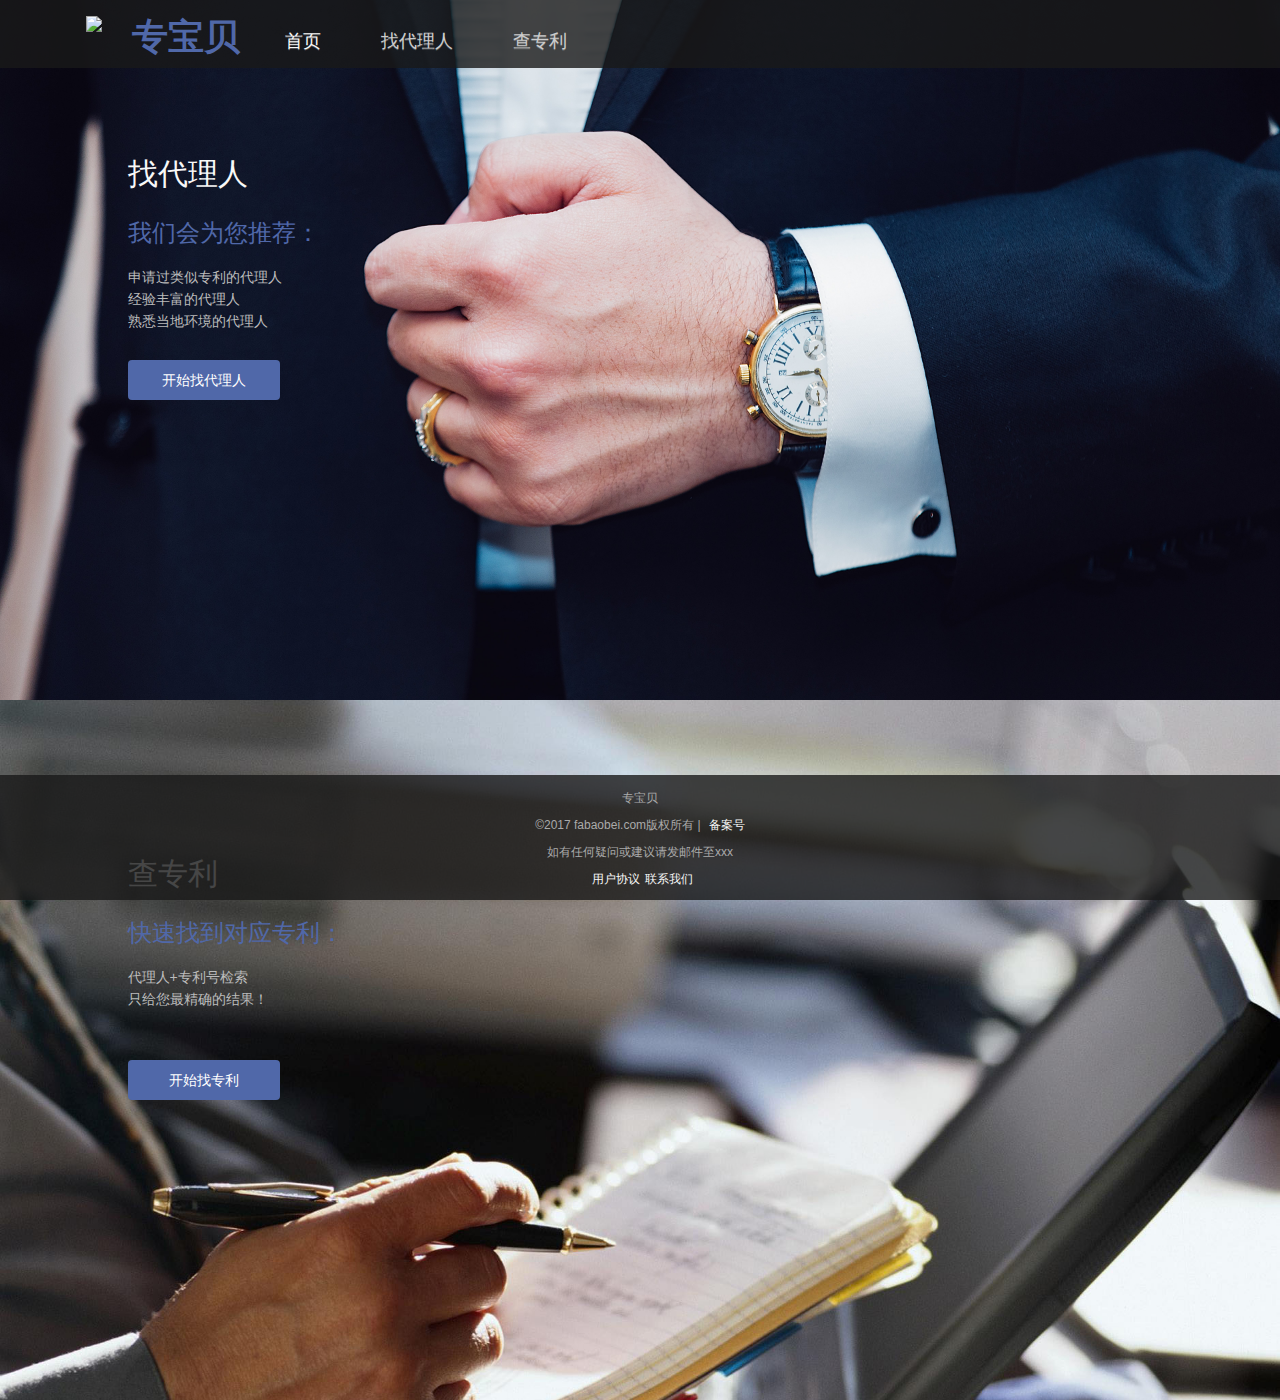
==== zl/index.html @ 3106f04b "update" ====
<!DOCTYPE html>
<!-- saved from url=(0044)http://www.falvgu.com/public/html/index.html -->
<html lang="en"><head><meta http-equiv="Content-Type" content="text/html; charset=UTF-8">
	
	<meta name="renderer" content="webkit">
	<meta http-equiv="X-UA-Compatible" content="IE=edge">
  <meta name="viewport" content="width=device-width, initial-scale=1">
	<meta name="viewport" content="width=device-width, initial-scale=1, maximum-scale=1, user-scalable=no">


	<!-- Bootstrap -->
	<link rel="stylesheet" href="./source/css/style.css">
	<link rel="stylesheet" href="./source/css/bootstrap.css">
	<link rel="stylesheet" href="./source/css/bootstrap-theme.css">

	<script async="" src="./source/js/analytics.js">
	</script><script src="./source/js/jquery-3.0.0.js"></script>
	<script src="./source/js/jquery-migrate-3.0.0.js"></script>
	<script src="./source/js/bootstrap3.3.7.min.js"></script>
  <link rel="icon" href="./source/fabaobei_favicon.ico" mce_href="./source/fabaobei_favicon.ico" type="image/x-icon">
  <link rel="shortcut icon" href="./source/fabaobei_favicon.ico" mce_href="./source/fabaobei_favicon.ico" type="image/x-icon">
	<title>专宝贝</title>
	<style type="text/css">

	.carousel .item img {
	  top: 0;
	  left: 0;
	  min-width: 100%;
	}

	.item {
		position: relative;
  	overflow: hidden;
	}
	</style>
	<!-- Google Analytics -->
        <script>
            (function(i,s,o,g,r,a,m){i['GoogleAnalyticsObject']=r;i[r]=i[r]||function(){
            (i[r].q=i[r].q||[]).push(arguments)},i[r].l=1*new Date();a=s.createElement(o),
            m=s.getElementsByTagName(o)[0];a.async=1;a.src=g;m.parentNode.insertBefore(a,m)
            })(window,document,'script','./source/js/analytics.js','ga');

            ga('create', 'UA-76141288-2', 'auto');
            ga('send', 'pageview');
        </script>
        <!-- End Google Analytics -->
</head>
<body>
	<div class="g-index navbar-wrapper g-head">
      <div class="container">
				<nav class="navbar">
            <div class="navbar-header">
							<button type="button" class="navbar-toggle collapsed" data-toggle="collapse" data-target="#navbar-collapse" aria-expanded="false">
        				<span class="sr-only">Toggle navigation</span>
        				<span class="icon-bar"></span>
        				<span class="icon-bar"></span>
        				<span class="icon-bar"></span>
      				</button>
              <a class="navbar-brand" href="./index.html"><img src="./source/images/index/logo2.png"></a>
            </div>
            <div class="navbar-collapse collapse" id="navbar-collapse">
							<div span class="navbar-tit"><span>专宝贝</span></div>
              <ul class="nav navbar-nav u-nav">
								<li class="active"><a href="./index.html">首页</a></li>
                <li><a href="./lawyer.html">找代理人</a></li>
                <li><a href="./describe.html">查专利</a></li>
              </ul>
            </div>
      </nav></div>
		
  </div>
	<div class="container" id="bg1">
			<div class="container m-content">
					<div class="row">
						<div class="col-md-4 col-sm-5 col-md-offset-1 col-sm-offset-1 col-xs-10 col-xs-offset-1 m-lookfor" style="margin-bottom: 50px">
							<h2 class="hidden-xs">找代理人</h2>
							<div class="u-lookfor-text">
								<h3>我们会为您推荐：</h3>
								<p>申请过类似专利的代理人</p>
								<p>经验丰富的代理人</p>
								<p>熟悉当地环境的代理人</p>
							</div>
							<div class="u-lookfor-btn">
								<a href="./lawyer.html">开始找代理人</a>
							</div>
						</div>
					</div>
				</div>
	</div>
	<div class="container" id="bg2">
			<div class="container m-content">
					<div class="row">
							<div class="col-md-4 col-sm-5 col-md-offset-1 col-sm-offset-1 col-xs-10 col-xs-offset-1 m-lookfor" style="margin-bottom: 50px">
									<h2 class="hidden-xs">查专利</h2>
									<div class="u-lookfor-text">
										<h3>快速找到对应专利：</h3>
										<p>代理人+专利号检索</p>
										<p>只给您最精确的结果！</p>
									</div>
									<div class="u-lookfor-btn">
										<a href="./describe.html">开始找专利</a>
									</div>
								</div>
					</div>
				</div>
	</div>

</div>

	<div class="g-body container m-content" style="display:none;">
		<div class="row">
			<div class="col-md-4 col-sm-5 col-md-offset-2 col-sm-offset-1 col-xs-10 col-xs-offset-1 m-lookfor">
				<h2 class="hidden-xs"><span class="icon-index2"></span>找代理人</h2>
				<div class="u-lookfor-text">
					<h3>我们会为您推荐：</h3>
					<p>申请过类似专利的代理人</p>
					<p>经验丰富的代理人</p>
					<p>熟悉当地环境的代理人</p>
				</div>
				<div class="u-lookfor-btn">
					<a href="./lawyer.html">开始找代理人</a>
				</div>
			</div>

			<div class="col-md-4 col-sm-5 col-md-offset-1 col-sm-offset-1 col-xs-10 col-xs-offset-1 m-lookfor">
				<h2 class="hidden-xs"><span class="icon-index1"></span>查专利</h2>
				<div class="u-lookfor-text">
					<h3>快速找到对应专利：</h3>
					<p>代理人+专利号检索</p>
					<p>只给您最精确的结果！</p>
				</div>
				<div class="u-lookfor-btn">
					<a href="./describe.html">开始找专利</a>
				</div>
			</div>
		</div>
	</div>

<div class="g-index container-fluid g-foot">
	<div class="footer g-wrap">
		<p>专宝贝</p>
		<p>©2017 fabaobei.com版权所有  |  <a href="">备案号</a></p>
		<p>如有任何疑问或建议请发邮件至xxx</p><p><a href="#@" target="_blank">用户协议</a><a href="#@" target="_blank">联系我们</a></p>
	</div>
</div>

</body></html>
---- zl/source/css/style.css ----
html, body, div, span, applet, object, iframe, h1, h2, h3, h4, h5, h6, p, blockquote, pre, a, abbr, acronym, address, big, cite, code, del, dfn, em, img, ins, kbd, q, s, samp, small, strike, strong, sub, sup, tt, var, b, u, i, center, dl, dt, dd, ol, ul, li, fieldset, form, label, legend, table, caption, tbody, tfoot, thead, tr, th, td, article, aside, canvas, details, embed, figure, figcaption, footer, header, hgroup, menu, nav, output, ruby, section, summary, time, mark, audio, video {
  margin: 0;
  padding: 0;
  border: 0;
  font: inherit;
  font-size: 100%;
  vertical-align: baseline; }

html {
  line-height: 1; }

ol, ul {
  list-style: none; }

table {
  border-collapse: collapse;
  border-spacing: 0; }

caption, th, td {
  text-align: left;
  font-weight: normal;
  vertical-align: middle; }

q, blockquote {
  quotes: none; }

q:before, q:after, blockquote:before, blockquote:after {
  content: "";
  content: none; }

a img {
  border: none; }

article, aside, details, figcaption, figure, footer, header, hgroup, main, menu, nav, section, summary {
  display: block; }

.f-p0 {
  padding: 0px !important; }

.f-pl0 {
  padding-left: 0px !important; }

.f-pr0 {
  padding-right: 0px !important; }

.f-pt0 {
  padding-top: 0px !important; }

.f-pb0 {
  padding-bottom: 0px !important; }

.f-m0 {
  margin: 0px !important; }

.f-ml0 {
  margin-left: 0px !important; }

.f-mr0 {
  margin-right: 0px !important; }

.f-mt0 {
  margin-top: 0px !important; }

.f-mb0 {
  margin-bottom: 0px !important; }

.f-p5 {
  padding: 5px !important; }

.f-pl5 {
  padding-left: 5px !important; }

.f-pr5 {
  padding-right: 5px !important; }

.f-pt5 {
  padding-top: 5px !important; }

.f-pb5 {
  padding-bottom: 5px !important; }

.f-m5 {
  margin: 5px !important; }

.f-ml5 {
  margin-left: 5px !important; }

.f-mr5 {
  margin-right: 5px !important; }

.f-mt5 {
  margin-top: 5px !important; }

.f-mb5 {
  margin-bottom: 5px !important; }

.f-p10 {
  padding: 10px !important; }

.f-pl10 {
  padding-left: 10px !important; }

.f-pr10 {
  padding-right: 10px !important; }

.f-pt10 {
  padding-top: 10px !important; }

.f-pb10 {
  padding-bottom: 10px !important; }

.f-m10 {
  margin: 10px !important; }

.f-ml10 {
  margin-left: 10px !important; }

.f-mr10 {
  margin-right: 10px !important; }

.f-mt10 {
  margin-top: 10px !important; }

.f-mb10 {
  margin-bottom: 10px !important; }

.f-p15 {
  padding: 15px !important; }

.f-pl15 {
  padding-left: 15px !important; }

.f-pr15 {
  padding-right: 15px !important; }

.f-pt15 {
  padding-top: 15px !important; }

.f-pb15 {
  padding-bottom: 15px !important; }

.f-m15 {
  margin: 15px !important; }

.f-ml15 {
  margin-left: 15px !important; }

.f-mr15 {
  margin-right: 15px !important; }

.f-mt15 {
  margin-top: 15px !important; }

.f-mb15 {
  margin-bottom: 15px !important; }

.f-p20 {
  padding: 20px !important; }

.f-pl20 {
  padding-left: 20px !important; }

.f-pr20 {
  padding-right: 20px !important; }

.f-pt20 {
  padding-top: 20px !important; }

.f-pb20 {
  padding-bottom: 20px !important; }

.f-m20 {
  margin: 20px !important; }

.f-ml20 {
  margin-left: 20px !important; }

.f-mr20 {
  margin-right: 20px !important; }

.f-mt20 {
  margin-top: 20px !important; }

.f-mb20 {
  margin-bottom: 20px !important; }

.f-p25 {
  padding: 25px !important; }

.f-pl25 {
  padding-left: 25px !important; }

.f-pr25 {
  padding-right: 25px !important; }

.f-pt25 {
  padding-top: 25px !important; }

.f-pb25 {
  padding-bottom: 25px !important; }

.f-m25 {
  margin: 25px !important; }

.f-ml25 {
  margin-left: 25px !important; }

.f-mr25 {
  margin-right: 25px !important; }

.f-mt25 {
  margin-top: 25px !important; }

.f-mb25 {
  margin-bottom: 25px !important; }

.f-p30 {
  padding: 30px !important; }

.f-pl30 {
  padding-left: 30px !important; }

.f-pr30 {
  padding-right: 30px !important; }

.f-pt30 {
  padding-top: 30px !important; }

.f-pb30 {
  padding-bottom: 30px !important; }

.f-m30 {
  margin: 30px !important; }

.f-ml30 {
  margin-left: 30px !important; }

.f-mr30 {
  margin-right: 30px !important; }

.f-mt30 {
  margin-top: 30px !important; }

.f-mb30 {
  margin-bottom: 30px !important; }

.f-p35 {
  padding: 35px !important; }

.f-pl35 {
  padding-left: 35px !important; }

.f-pr35 {
  padding-right: 35px !important; }

.f-pt35 {
  padding-top: 35px !important; }

.f-pb35 {
  padding-bottom: 35px !important; }

.f-m35 {
  margin: 35px !important; }

.f-ml35 {
  margin-left: 35px !important; }

.f-mr35 {
  margin-right: 35px !important; }

.f-mt35 {
  margin-top: 35px !important; }

.f-mb35 {
  margin-bottom: 35px !important; }

.f-p40 {
  padding: 40px !important; }

.f-pl40 {
  padding-left: 40px !important; }

.f-pr40 {
  padding-right: 40px !important; }

.f-pt40 {
  padding-top: 40px !important; }

.f-pb40 {
  padding-bottom: 40px !important; }

.f-m40 {
  margin: 40px !important; }

.f-ml40 {
  margin-left: 40px !important; }

.f-mr40 {
  margin-right: 40px !important; }

.f-mt40 {
  margin-top: 40px !important; }

.f-mb40 {
  margin-bottom: 40px !important; }

.f-p45 {
  padding: 45px !important; }

.f-pl45 {
  padding-left: 45px !important; }

.f-pr45 {
  padding-right: 45px !important; }

.f-pt45 {
  padding-top: 45px !important; }

.f-pb45 {
  padding-bottom: 45px !important; }

.f-m45 {
  margin: 45px !important; }

.f-ml45 {
  margin-left: 45px !important; }

.f-mr45 {
  margin-right: 45px !important; }

.f-mt45 {
  margin-top: 45px !important; }

.f-mb45 {
  margin-bottom: 45px !important; }

.f-p50 {
  padding: 50px !important; }

.f-pl50 {
  padding-left: 50px !important; }

.f-pr50 {
  padding-right: 50px !important; }

.f-pt50 {
  padding-top: 50px !important; }

.f-pb50 {
  padding-bottom: 50px !important; }

.f-m50 {
  margin: 50px !important; }

.f-ml50 {
  margin-left: 50px !important; }

.f-mr50 {
  margin-right: 50px !important; }

.f-mt50 {
  margin-top: 50px !important; }

.f-mb50 {
  margin-bottom: 50px !important; }

.f-p130 {
  padding: 130px !important; }

.f-pl130 {
  padding-left: 130px !important; }

.f-pr130 {
  padding-right: 130px !important; }

.f-pt130 {
  padding-top: 130px !important; }

.f-pb130 {
  padding-bottom: 130px !important; }

.f-m130 {
  margin: 130px !important; }

.f-ml130 {
  margin-left: 130px !important; }

.f-mr130 {
  margin-right: 130px !important; }

.f-mt130 {
  margin-top: 130px !important; }

.f-mb130 {
  margin-bottom: 130px !important; }

.g-head {
  color: #ccc;
  background: #0f325b; }
  .g-head .u-logo {
    height: 66px;
    padding-top: 16px; }
  .g-head .u-nav li {
    float: left;
    height: 66px;
    line-height: 66px;
    padding: 15px; }
    .g-head .u-nav li a {
      font-size: 18px;
      color: #ccc;
      padding-bottom: 0px; }
      .g-head .u-nav li a:hover {
        color: #86a6df;
        background-color: transparent;
      }
    .g-head .u-nav li.active a {
      color: #f8f8f8;
       }
  .g-head .u-send {
    height: 66px;
    line-height: 66px;
    padding-right: 20px;
    font-size: 12px; }
    .g-head .u-send .c-green {
      color: #64cc8E; }
    .g-head .u-send .t-email {
      font-size: 14px; }
  .g-head .navbar-toggle .icon-bar {
    display: block;
    width: 22px;
    height: 2px;
    border-radius: 1px;
    background-color: #fff; }

.g-foot {
  z-index: 999;
  bottom: 0;
  position: fixed;
  width: 100%;
  padding-top: 15px;
  font-size: 12px;
  color: #aaa;
  text-align: center; }
  .g-foot p {
    margin-bottom: 10px; }
  .g-foot .u-statement {
    text-align: right;
    line-height: 22px; }
  .g-foot a {
    margin-left: 5px;
    font-size: 12px;
    color: #f8f8f8; }
    .g-foot a:hover {
      color: #86a6df; }

.g-return {
  display: none;
  padding: 8px 0;
  background: #f2f2f2; }
  .g-return a {
    margin-left: 15px;
    width: 124px;
    height: 34px;
    line-height: 34px;
    display: inline-block;
    color: #fff;
    text-align: center;
    border-color: #51c680;
    border-radius: 4px;
    background-color: #64cc8E; }
    .g-return a:focus, .g-return a.focus {
      color: #fff;
      background-color: #3fbe72;
      border-color: #257244; }
    .g-return a:hover {
      color: #fff;
      background-color: #3fbe72;
      border-color: #36a462; }
    .g-return a:active, .g-return a.active, .open > .g-return a.dropdown-toggle {
      color: #fff;
      background-color: #3fbe72;
      border-color: #36a462; }
      .g-return a:active:hover, .g-return a:active:focus, .g-return a:active.focus, .g-return a.active:hover, .g-return a.active:focus, .g-return a.active.focus, .open > .g-return a.dropdown-toggle:hover, .open > .g-return a.dropdown-toggle:focus, .open > .g-return a.dropdown-toggle.focus {
        color: #fff;
        background-color: #36a462;
        border-color: #257244; }
    .g-return a:active, .g-return a.active, .open > .g-return a.dropdown-toggle {
      background-image: none; }
    .g-return a.disabled:hover, .g-return a.disabled:focus, .g-return a.disabled.focus, .g-return a[disabled]:hover, .g-return a[disabled]:focus, .g-return a[disabled].focus, fieldset[disabled] .g-return a:hover, fieldset[disabled] .g-return a:focus, fieldset[disabled] .g-return a.focus {
      background-color: #64cc8E;
      border-color: #51c680; }
    .g-return a span {
      display: inline-block;
      width: 17px;
      height: 13px;
      margin-right: 8px;
      background: url("../images/icon-return.png") 0 0 no-repeat; }

* {
  box-sizing: border-box; }

*:before,
*:after {
  box-sizing: border-box; }

html {
  -webkit-tap-highlight-color: transparent; }

body {
  font-family: "Hiragino Sans GB", "Microsoft Yahei", SimSun, Arial, "Helvetica Neue", Helvetica;
  color: #333333;
  line-height: 1;
  background-color: #fff; }

input,
button,
select,
textarea {
  font-family: inherit;
  font-size: inherit;
  line-height: inherit; }

input:focus,
button:focus,
select:focus,
textarea:focus {
  outline: none; }

a {
  color: #333333;
  text-decoration: none; }
  a:hover, a:focus {
    color: #0d0d0d;
    text-decoration: none; }
  a:focus {
    outline: none; }

figure {
  margin: 0; }

img {
  vertical-align: middle; }

[role="button"] {
  cursor: pointer; }

.g-head,
.g-body,
.g-foot {
  background-color: #444; }

.g-body {
  min-height: 590px;
  background-color: #fff; }

.g-wrap,
.g-wrap-full {
  margin-left: auto;
  margin-right: auto;
  *zoom: 1; }
  .g-wrap:before, .g-wrap:after,
  .g-wrap-full:before,
  .g-wrap-full:after {
    content: " ";
    display: table; }
  .g-wrap:after,
  .g-wrap-full:after {
    clear: both; }

.g-wrap-full {
  width: 100%; }

.g-layout-left,
.g-layout-right,
.g-layout-three {
  *zoom: 1; }
  .g-layout-left:before, .g-layout-left:after,
  .g-layout-right:before,
  .g-layout-right:after,
  .g-layout-three:before,
  .g-layout-three:after {
    content: " ";
    display: table; }
  .g-layout-left:after,
  .g-layout-right:after,
  .g-layout-three:after {
    clear: both; }

.g-layout-left .g-side {
  position: relative;
  float: left;
  width: 240px;
  margin-right: -240px; }
.g-layout-left .g-main {
  float: right;
  width: 100%; }
  .g-layout-left .g-main .g-mainc {
    margin-left: 270px; }

.g-layout-right .g-main {
  float: left;
  width: 100%; }
  .g-layout-right .g-main .g-mainc {
    margin-right: 270px; }
.g-layout-right .g-side {
  position: relative;
  float: right;
  width: 240px;
  margin-left: -240px; }

.g-layout-three .g-side-left,
.g-layout-three .g-side-right {
  position: relative; }
.g-layout-three .g-side-left {
  float: left;
  width: 240px;
  margin-right: -240px; }
.g-layout-three .g-main {
  float: left;
  width: 100%; }
  .g-layout-three .g-main .g-mainc {
    margin-left: 270px;
    margin-right: 270px; }
.g-layout-three .g-side-right {
  float: right;
  width: 240px;
  margin-left: -240px; }

.g-layout-justfy .g-list {
  line-height: 0;
  text-align: justify;
  text-align-last: justify; }
  .g-layout-justfy .g-list:after {
    display: inline-block;
    overflow: hidden;
    width: 100%;
    height: 0;
    content: '';
    vertical-align: top; }
  .g-layout-justfy .g-list .g-item {
    display: inline-block;
    line-height: 1;
    text-align: center;
    text-align-last: center;
    vertical-align: top; }

.g-layout-vertical {
  display: table; }
  .g-layout-vertical .g-table-cell {
    display: table-cell;
    vertical-align: middle; }

@font-face {
  font-family: 'iconfont';
  src: url("../font/iconfont.eot");
  /* IE9*/
  src: url("../font/iconfont.eot?#iefix") format("embedded-opentype"), url("../font/iconfont.woff") format("woff"), url("../font/iconfont.ttf") format("truetype"), url("../font/iconfont.svg#iconfont") format("svg");
  /* iOS 4.1- */ }
.f-clear {
  *zoom: 1; }
  .f-clear:before, .f-clear:after {
    content: " ";
    display: table; }
  .f-clear:after {
    clear: both; }

.f-fl {
  float: left !important; }

.f-fr {
  float: right !important; }

.f-hide {
  display: none !important; }

.f-invisible {
  visibility: hidden !important; }

.f-ib {
  display: inline-block;
  *display: inline;
  *zoom: 1; }

.f-dn {
  display: none; }

.f-db, .show {
  display: block; }

.f-pf {
  position: fixed; }

.f-pr {
  position: relative; }

.f-oh {
  overflow: hidden; }

.f-oa {
  overflow: auto; }

.f-fwn {
  font-weight: normal; }

.f-fwb {
  font-weight: bold; }

.f-tal {
  text-align: left; }

.f-tac {
  text-align: center; }

.f-tar {
  text-align: right; }

.f-taj {
  text-align: justify;
  text-justify: inter-ideograph; }

.f-vam,
.f-vama * {
  vertical-align: middle; }

.f-wsn {
  word-wrap: normal;
  white-space: nowrap; }

.f-pre {
  overflow: hidden;
  text-align: left;
  white-space: pre-wrap;
  word-wrap: break-word;
  word-break: break-all; }

.f-wwb {
  white-space: normal;
  word-wrap: break-word;
  word-break: break-all; }

.f-lhn {
  line-height: normal; }

.f-toe {
  overflow: hidden;
  word-wrap: normal;
  white-space: nowrap;
  text-overflow: ellipsis; }

.f-csp {
  cursor: pointer; }

.f-csd {
  cursor: default; }

.f-csh {
  cursor: help; }

.f-csm {
  cursor: move; }

.f-usn {
  -webkit-user-select: none;
  -moz-user-select: none;
  -ms-user-select: none;
  -o-user-select: none;
  user-select: none; }

.btn-default {
  width: 100px;
  height: 28px;
  line-height: 28px;
  display: inline-block;
  color: #fff;
  text-align: center;
  border-color: #ccc;
  border-radius: 4px;
  background-color: #ccc; }
  .btn-default:focus, .btn-default.focus {
    color: #fff;
    background-color: #b3b3b3;
    border-color: #8c8c8c; }
  .btn-default:hover {
    color: #fff;
    background-color: #b3b3b3;
    border-color: #adadad; }
  .btn-default:active, .btn-default.active, .open > .btn-default.dropdown-toggle {
    color: #fff;
    background-color: #b3b3b3;
    border-color: #adadad; }
    .btn-default:active:hover, .btn-default:active:focus, .btn-default:active.focus, .btn-default.active:hover, .btn-default.active:focus, .btn-default.active.focus, .open > .btn-default.dropdown-toggle:hover, .open > .btn-default.dropdown-toggle:focus, .open > .btn-default.dropdown-toggle.focus {
      color: #fff;
      background-color: #a1a1a1;
      border-color: #8c8c8c; }
  .btn-default:active, .btn-default.active, .open > .btn-default.dropdown-toggle {
    background-image: none; }
  .btn-default.disabled:hover, .btn-default.disabled:focus, .btn-default.disabled.focus, .btn-default[disabled]:hover, .btn-default[disabled]:focus, .btn-default[disabled].focus, fieldset[disabled] .btn-default:hover, fieldset[disabled] .btn-default:focus, fieldset[disabled] .btn-default.focus {
    background-color: #ccc;
    border-color: #ccc; }

.btn-success {
  display: inline-block;
  color: #fff;
  text-align: center;
  border-color: #51c680;
  border-radius: 4px;
  background-color: #64cc8E; }
  .btn-success:focus, .btn-success.focus {
    color: #fff;
    background-color: #3fbe72;
    border-color: #257244; }
  .btn-success:hover {
    color: #fff;
    background-color: #3fbe72;
    border-color: #36a462; }
  .btn-success:active, .btn-success.active, .open > .btn-success.dropdown-toggle {
    color: #fff;
    background-color: #3fbe72;
    border-color: #36a462; }
    .btn-success:active:hover, .btn-success:active:focus, .btn-success:active.focus, .btn-success.active:hover, .btn-success.active:focus, .btn-success.active.focus, .open > .btn-success.dropdown-toggle:hover, .open > .btn-success.dropdown-toggle:focus, .open > .btn-success.dropdown-toggle.focus {
      color: #fff;
      background-color: #36a462;
      border-color: #257244; }
  .btn-success:active, .btn-success.active, .open > .btn-success.dropdown-toggle {
    background-image: none; }
  .btn-success.disabled:hover, .btn-success.disabled:focus, .btn-success.disabled.focus, .btn-success[disabled]:hover, .btn-success[disabled]:focus, .btn-success[disabled].focus, fieldset[disabled] .btn-success:hover, fieldset[disabled] .btn-success:focus, fieldset[disabled] .btn-success.focus {
    background-color: #64cc8E;
    border-color: #51c680; }

.font-height {
  color: #FF9900; }

.f-p0 {
  padding: 0px !important; }

.f-pl0 {
  padding-left: 0px !important; }

.f-pr0 {
  padding-right: 0px !important; }

.f-pt0 {
  padding-top: 0px !important; }

.f-pb0 {
  padding-bottom: 0px !important; }

.f-m0 {
  margin: 0px !important; }

.f-ml0 {
  margin-left: 0px !important; }

.f-mr0 {
  margin-right: 0px !important; }

.f-mt0 {
  margin-top: 0px !important; }

.f-mb0 {
  margin-bottom: 0px !important; }

.f-p5 {
  padding: 5px !important; }

.f-pl5 {
  padding-left: 5px !important; }

.f-pr5 {
  padding-right: 5px !important; }

.f-pt5 {
  padding-top: 5px !important; }

.f-pb5 {
  padding-bottom: 5px !important; }

.f-m5 {
  margin: 5px !important; }

.f-ml5 {
  margin-left: 5px !important; }

.f-mr5 {
  margin-right: 5px !important; }

.f-mt5 {
  margin-top: 5px !important; }

.f-mb5 {
  margin-bottom: 5px !important; }

.f-p10 {
  padding: 10px !important; }

.f-pl10 {
  padding-left: 10px !important; }

.f-pr10 {
  padding-right: 10px !important; }

.f-pt10 {
  padding-top: 10px !important; }

.f-pb10 {
  padding-bottom: 10px !important; }

.f-m10 {
  margin: 10px !important; }

.f-ml10 {
  margin-left: 10px !important; }

.f-mr10 {
  margin-right: 10px !important; }

.f-mt10 {
  margin-top: 10px !important; }

.f-mb10 {
  margin-bottom: 10px !important; }

.f-p15 {
  padding: 15px !important; }

.f-pl15 {
  padding-left: 15px !important; }

.f-pr15 {
  padding-right: 15px !important; }

.f-pt15 {
  padding-top: 15px !important; }

.f-pb15 {
  padding-bottom: 15px !important; }

.f-m15 {
  margin: 15px !important; }

.f-ml15 {
  margin-left: 15px !important; }

.f-mr15 {
  margin-right: 15px !important; }

.f-mt15 {
  margin-top: 15px !important; }

.f-mb15 {
  margin-bottom: 15px !important; }

.f-p20 {
  padding: 20px !important; }

.f-pl20 {
  padding-left: 20px !important; }

.f-pr20 {
  padding-right: 20px !important; }

.f-pt20 {
  padding-top: 20px !important; }

.f-pb20 {
  padding-bottom: 20px !important; }

.f-m20 {
  margin: 20px !important; }

.f-ml20 {
  margin-left: 20px !important; }

.f-mr20 {
  margin-right: 20px !important; }

.f-mt20 {
  margin-top: 20px !important; }

.f-mb20 {
  margin-bottom: 20px !important; }

.f-p25 {
  padding: 25px !important; }

.f-pl25 {
  padding-left: 25px !important; }

.f-pr25 {
  padding-right: 25px !important; }

.f-pt25 {
  padding-top: 25px !important; }

.f-pb25 {
  padding-bottom: 25px !important; }

.f-m25 {
  margin: 25px !important; }

.f-ml25 {
  margin-left: 25px !important; }

.f-mr25 {
  margin-right: 25px !important; }

.f-mt25 {
  margin-top: 25px !important; }

.f-mb25 {
  margin-bottom: 25px !important; }

.f-p30 {
  padding: 30px !important; }

.f-pl30 {
  padding-left: 30px !important; }

.f-pr30 {
  padding-right: 30px !important; }

.f-pt30 {
  padding-top: 30px !important; }

.f-pb30 {
  padding-bottom: 30px !important; }

.f-m30 {
  margin: 30px !important; }

.f-ml30 {
  margin-left: 30px !important; }

.f-mr30 {
  margin-right: 30px !important; }

.f-mt30 {
  margin-top: 30px !important; }

.f-mb30 {
  margin-bottom: 30px !important; }

.f-p35 {
  padding: 35px !important; }

.f-pl35 {
  padding-left: 35px !important; }

.f-pr35 {
  padding-right: 35px !important; }

.f-pt35 {
  padding-top: 35px !important; }

.f-pb35 {
  padding-bottom: 35px !important; }

.f-m35 {
  margin: 35px !important; }

.f-ml35 {
  margin-left: 35px !important; }

.f-mr35 {
  margin-right: 35px !important; }

.f-mt35 {
  margin-top: 35px !important; }

.f-mb35 {
  margin-bottom: 35px !important; }

.f-p40 {
  padding: 40px !important; }

.f-pl40 {
  padding-left: 40px !important; }

.f-pr40 {
  padding-right: 40px !important; }

.f-pt40 {
  padding-top: 40px !important; }

.f-pb40 {
  padding-bottom: 40px !important; }

.f-m40 {
  margin: 40px !important; }

.f-ml40 {
  margin-left: 40px !important; }

.f-mr40 {
  margin-right: 40px !important; }

.f-mt40 {
  margin-top: 40px !important; }

.f-mb40 {
  margin-bottom: 40px !important; }

.f-p45 {
  padding: 45px !important; }

.f-pl45 {
  padding-left: 45px !important; }

.f-pr45 {
  padding-right: 45px !important; }

.f-pt45 {
  padding-top: 45px !important; }

.f-pb45 {
  padding-bottom: 45px !important; }

.f-m45 {
  margin: 45px !important; }

.f-ml45 {
  margin-left: 45px !important; }

.f-mr45 {
  margin-right: 45px !important; }

.f-mt45 {
  margin-top: 45px !important; }

.f-mb45 {
  margin-bottom: 45px !important; }

.f-p50 {
  padding: 50px !important; }

.f-pl50 {
  padding-left: 50px !important; }

.f-pr50 {
  padding-right: 50px !important; }

.f-pt50 {
  padding-top: 50px !important; }

.f-pb50 {
  padding-bottom: 50px !important; }

.f-m50 {
  margin: 50px !important; }

.f-ml50 {
  margin-left: 50px !important; }

.f-mr50 {
  margin-right: 50px !important; }

.f-mt50 {
  margin-top: 50px !important; }

.f-mb50 {
  margin-bottom: 50px !important; }

.f-p130 {
  padding: 130px !important; }

.f-pl130 {
  padding-left: 130px !important; }

.f-pr130 {
  padding-right: 130px !important; }

.f-pt130 {
  padding-top: 130px !important; }

.f-pb130 {
  padding-bottom: 130px !important; }

.f-m130 {
  margin: 130px !important; }

.f-ml130 {
  margin-left: 130px !important; }

.f-mr130 {
  margin-right: 130px !important; }

.f-mt130 {
  margin-top: 130px !important; }

.f-mb130 {
  margin-bottom: 130px !important; }

.pagination {
  position: absolute;
  left: 50%;
  bottom: 0;
  top: 100%;
  margin-left: -124px; }

.pagination a {
  text-decoration: none;
  color: #999;
  background: #F2F2F2; }

.pagination a, .pagination span {
  display: inline-block;
  width: 26px;
  height: 26px;
  line-height: 26px;
  font-size: 14px;
  text-align: center;
  margin-right: 5px;
  border-radius: 4px; }

.pagination .current {
  background: #64CC8E;
  color: #fff; }

.pagination .current.prev, .pagination .current.next {
  color: #999;
  background: #fff; }

.loadEffect {
  width: 100px;
  height: 100px;
  position: relative;
  margin: 0 auto 20px;
  margin-top: 50px; }

.loadEffect span {
  display: inline-block;
  width: 20px;
  height: 20px;
  border-radius: 50%;
  background: lightgreen;
  position: absolute;
  -webkit-animation: load 1.04s ease infinite; }

@-webkit-keyframes load {
  0% {
    -webkit-transform: scale(1.2);
    opacity: 1; }
  100% {
    -webkit-transform: scale(0.3);
    opacity: 0.5; } }
.loadEffect span:nth-child(1) {
  left: 0;
  top: 50%;
  margin-top: -10px;
  -webkit-animation-delay: 0.13s; }

.loadEffect span:nth-child(2) {
  left: 14px;
  top: 14px;
  -webkit-animation-delay: 0.26s; }

.loadEffect span:nth-child(3) {
  left: 50%;
  top: 0;
  margin-left: -10px;
  -webkit-animation-delay: 0.39s; }

.loadEffect span:nth-child(4) {
  top: 14px;
  right: 14px;
  -webkit-animation-delay: 0.52s; }

.loadEffect span:nth-child(5) {
  right: 0;
  top: 50%;
  margin-top: -10px;
  -webkit-animation-delay: 0.65s; }

.loadEffect span:nth-child(6) {
  right: 14px;
  bottom: 14px;
  -webkit-animation-delay: 0.78s; }

.loadEffect span:nth-child(7) {
  bottom: 0;
  left: 50%;
  margin-left: -10px;
  -webkit-animation-delay: 0.91s; }

.loadEffect span:nth-child(8) {
  bottom: 14px;
  left: 14px;
  -webkit-animation-delay: 1.04s; }

.m-banner {
  position: relative; }
  .m-banner ul li {
    float: left;
    width: 100%;
    height: 329px;
    text-align: center; }
    .m-banner ul li img {
      position: absolute;
      left: 50%;
      margin-left: -990px; }
  .m-banner .u-direction {
    position: absolute;
    left: 50%;
    top: 0;
    width: 960px;
    height: 328px;
    margin-left: -480px; }
    .m-banner .u-direction .f-direction {
      position: absolute;
      top: 50%;
      width: 41px;
      height: 41px;
      margin-top: -20px; }
    .m-banner .u-direction .next {
      right: 0; }

.m-content {
  padding: 60px 0 80px;
  text-align: center; }
  .m-content .m-lookfor {
    text-align: left; }
    .m-content .m-lookfor h2 {
      margin-bottom: 30px;
      color: #f8f8f8; }
      .m-content .m-lookfor h2 .icon-index1 {
        display: inline-block;
        width: 30px;
        height: 26px;
        margin-right: 10px;
        vertical-align: middle;
        margin-bottom: 5px;
        background: url("../images/index-icon1.jpg") 0 0 no-repeat; }
      .m-content .m-lookfor h2 .icon-index2 {
        display: inline-block;
        width: 22px;
        height: 26px;
        margin-right: 10px;
        vertical-align: middle;
        margin-bottom: 5px;
        background: url("../images/index-icon2.jpg") 0 0 no-repeat; }
    .m-content .m-lookfor .u-lookfor-text {
      height: 100px;
      color: #bbbbbb;
      line-height: 22px; }
      .m-content .m-lookfor .u-lookfor-text h3 {
        color: #5068a9;
        margin-bottom: 20px; }
    .m-content .m-lookfor .u-lookfor-btn {
      margin-top: 40px; }
      .m-content .m-lookfor .u-lookfor-btn a {
        display: inline-block;
        width: 152px;
        height: 40px;
        line-height: 40px;
        border-radius: 4px;
        display: inline-block;
        color: #fff;
        text-align: center;
        border-color: #51c680;
        border-radius: 4px;
        background-color: #5068a9; }
        .m-content .m-lookfor .u-lookfor-btn a:focus, .m-content .m-lookfor .u-lookfor-btn a.focus {
          color: #fff;
          background-color: #5068a9;
          border-color: #257244; }
        .m-content .m-lookfor .u-lookfor-btn a:hover {
          color: #fff;
          background-color: #86a6df;
          border-color: #36a462; }
        .m-content .m-lookfor .u-lookfor-btn a:active, .m-content .m-lookfor .u-lookfor-btn a.active, .open > .m-content .m-lookfor .u-lookfor-btn a.dropdown-toggle {
          color: #fff;
          background-color: #5068a9;
          border-color: #36a462; }
          .m-content .m-lookfor .u-lookfor-btn a:active:hover, .m-content .m-lookfor .u-lookfor-btn a:active:focus, .m-content .m-lookfor .u-lookfor-btn a:active.focus, .m-content .m-lookfor .u-lookfor-btn a.active:hover, .m-content .m-lookfor .u-lookfor-btn a.active:focus, .m-content .m-lookfor .u-lookfor-btn a.active.focus, .open > .m-content .m-lookfor .u-lookfor-btn a.dropdown-toggle:hover, .open > .m-content .m-lookfor .u-lookfor-btn a.dropdown-toggle:focus, .open > .m-content .m-lookfor .u-lookfor-btn a.dropdown-toggle.focus {
            color: #fff;
            background-color: #86a6df;
            border-color: #257244; }
        .m-content .m-lookfor .u-lookfor-btn a:active, .m-content .m-lookfor .u-lookfor-btn a.active, .open > .m-content .m-lookfor .u-lookfor-btn a.dropdown-toggle {
          background-image: none; }
        .m-content .m-lookfor .u-lookfor-btn a.disabled:hover, .m-content .m-lookfor .u-lookfor-btn a.disabled:focus, .m-content .m-lookfor .u-lookfor-btn a.disabled.focus, .m-content .m-lookfor .u-lookfor-btn a[disabled]:hover, .m-content .m-lookfor .u-lookfor-btn a[disabled]:focus, .m-content .m-lookfor .u-lookfor-btn a[disabled].focus, fieldset[disabled] .m-content .m-lookfor .u-lookfor-btn a:hover, fieldset[disabled] .m-content .m-lookfor .u-lookfor-btn a:focus, fieldset[disabled] .m-content .m-lookfor .u-lookfor-btn a.focus {
          background-color: #64cc8E;
          border-color: #51c680; }

.g-describe {
  padding-top: 122px;
  min-height: 650px;
}
  .g-describe .m-title {
    color: #111;
  }
  .g-describe .m-title h3{
    font-weight: 500; 
    font-size: 16px;
  }
    .g-describe .m-title span {
      font-size: 0.85em;
      color: #999;
      margin-left: 10px;
      font-weight: 500; }
    .g-describe .m-title .orange {
      color: #F15A24; }
  .g-describe .m-textarea {
    margin-left: 15px; }
    .g-describe .m-textarea textarea {
      resize: none;
      width: 100%;
      padding: 5px;
      font-size: 14px;
      color: #444;
      line-height: 20px;
      border: 1px solid #5068a9;
      box-shadow: 0 0 5px #5068a9;}
    .g-describe .m-textarea .textColor {
      background: #fff;
      color: #444444;
      border: 1px solid #5068a9;
      font-style: normal;
      font-family: "Hiragino Sans GB","Microsoft Yahei",SimSun,Arial,"Helvetica Neue",Helvetica; }
  .g-describe .m-keyword {
    margin-left: 15px;
  margin-bottom: 20px; }
    .g-describe .m-keyword input {
      padding: 6px;
      border: 1px solid #5068a9;
      box-shadow: 0 0 5px #5068a9; }
    .g-describe .m-keyword .textColor {
      background: #fff;
      color: #444444;
      border: 1px solid #63bd8a;
      font-style: normal;
      font-family: "Hiragino Sans GB","Microsoft Yahei",SimSun,Arial,"Helvetica Neue",Helvetica; }
  .g-describe .u-btn a {
    width: 100%;
    height: 40px;
    line-height: 40px;
    font-size: 16px;
    display: inline-block;
    color: #fff;
    text-align: center;
    border-radius: 4px;
    background-color: #5068a9; }
    .g-describe .u-btn a:focus, .g-describe .u-btn a.focus {
      color: #fff;
      background-color: #86a6df; }
    .g-describe .u-btn a:hover {
      color: #fff;
      background-color: #86a6df;}
    .g-describe .u-btn a:active, .g-describe .u-btn a.active, .open > .g-describe .u-btn a.dropdown-toggle {
      color: #fff;
      background-color: #3fbe72;
      border-color: #36a462; }
      .g-describe .u-btn a:active:hover, .g-describe .u-btn a:active:focus, .g-describe .u-btn a:active.focus, .g-describe .u-btn a.active:hover, .g-describe .u-btn a.active:focus, .g-describe .u-btn a.active.focus, .open > .g-describe .u-btn a.dropdown-toggle:hover, .open > .g-describe .u-btn a.dropdown-toggle:focus, .open > .g-describe .u-btn a.dropdown-toggle.focus {
        color: #fff;
        background-color: #36a462;
        border-color: #257244; }
    .g-describe .u-btn a:active, .g-describe .u-btn a.active, .open > .g-describe .u-btn a.dropdown-toggle {
      background-image: none; }
    .g-describe .u-btn a.disabled:hover, .g-describe .u-btn a.disabled:focus, .g-describe .u-btn a.disabled.focus, .g-describe .u-btn a[disabled]:hover, .g-describe .u-btn a[disabled]:focus, .g-describe .u-btn a[disabled].focus, fieldset[disabled] .g-describe .u-btn a:hover, fieldset[disabled] .g-describe .u-btn a:focus, fieldset[disabled] .g-describe .u-btn a.focus {
      background-color: #64cc8E;
      border-color: #51c680; }
  .g-describe .m-nav {
    position: relative;
    padding-top: 30px;
    z-index: 2500; }
    .g-describe .m-nav .nav-mask {
      display: block;
      z-index: 90;
      position: absolute;
      top: 0;
      left: 0;
      width: 100%;
      height: 100%;
      background-color: #ffffff;
      opacity: 0.8;
      filter: alpha(opacity=80); }
    .g-describe .m-nav .m-ul li {
      position: relative;
      line-height: 47px;
      padding: 0 5px;
      font-size: 14px;
      color: #003366;
      cursor: pointer;
      font-weight: bold; }
      .g-describe .m-nav .m-ul li:hover {
        background: #F6F6F6; }
    .g-describe .m-nav .m-ul .unlimited {
      text-align: center;
      color: #959595; }
    .g-describe .m-nav .m-ul .unlimited-text {
      text-align: center; }
    .g-describe .m-nav .m-pop {
      display: none;
      box-shadow: 4px 0 5px #ccc;
      border: 1px solid #D7D7D7;
      background-color: #fff;
      z-index: 1000; }
      .g-describe .m-nav .m-pop .m-select {
        padding: 10px; }
      .g-describe .m-nav .m-pop .m-title {
        height: 48px;
        line-height: 48px;
        padding-left: 5px;
        border-bottom: 1px solid #D7D7D7;
        background-color: #F6F6F6; }
        .g-describe .m-nav .m-pop .m-title a {
          float: right;
          height: 100%;
          color: #FBB03B;
          padding-right: 10px; }
  .g-describe .g-result {
    position: relative; }
    .g-describe .g-result .result-mask {
      z-index: 150;
      position: absolute;
      top: 0px;
      left: 0px;
      width: 670px;
      height: 98%;
      cursor: default;
      display: none;
      background-color: #ffffff;
      opacity: 0.5;
      filter: alpha(opacity=50); }
    .g-describe .g-result .scroll-load {
      position: absolute;
      left: 50%;
      bottom: 30px;
      margin-left: -64px;
      z-index: 140; }
    .g-describe .g-result .m-look {
      display: none;
      margin-top: 10px; }
      .g-describe .g-result .m-look ul {
        float: left; }
        .g-describe .g-result .m-look ul li {
          display: none;
          float: left;
          margin-left: 10px;
          padding: 6px 4px;
          text-align: center;
          font-size: 14px;
          color: #fff;
          border-radius: 4px;
          cursor: pointer;
          background: #4077B2;
          overflow: hidden;
          word-wrap: normal;
          white-space: nowrap;
          text-overflow: ellipsis; }
          .g-describe .g-result .m-look ul li:first-child {
            display: block;
            color: #56768E;
            background: #fff;
            cursor: default;
            text-align: left; }
            .g-describe .g-result .m-look ul li:first-child:hover {
              color: #56768E;
              background: #fff; }
          .g-describe .g-result .m-look ul li:hover {
            color: #fff;
            background: #4c8fcc; }
      .g-describe .g-result .m-look .allcancel {
        float: right; }
        .g-describe .g-result .m-look .allcancel a {
          margin-top: 13px;
          padding: 5px;
          font-size: 14px;
          color: #006699;
          font-weight: bold;
          border-radius: 2px; }
          .g-describe .g-result .m-look .allcancel a:hover {
            background-color: #006699;
            color: #ffffff; }
    .g-describe .g-result .m-tips {
      padding-top: 100px;
      font-size: 16px;
      color: #94A6B5;
      line-height: 24px;
      text-align: center; }
      .g-describe .g-result .m-tips img {
        margin-bottom: 50px; }
    .g-describe .g-result .m-not-found {
      display: none;
      text-align: center; }
    .g-describe .g-result .m-result {
      display: none;
      padding-bottom: 50px; }
      .g-describe .g-result .m-result .result-load {
        position: absolute;
        left: 50%;
        bottom: -15px;
        margin-left: -64px;
        z-index: 140; }
      .g-describe .g-result .m-result .result-box {
        z-index: 133;
        width: 100%;
        position: relative; 
        border: 1px solid #006699;
        padding: 5px;
        margin: 10px 0;
      }.g-describe .g-result .m-result .result-box:hover{
        box-shadow: 0px 0px 10px rgba(11,55,76,0.35);
      }
        .g-describe .g-result .m-result .result-box .result-main {
          display: block;
          background: #fff; }
          .g-describe .g-result .m-result .result-box .result-main:hover {
            
            text-decoration: none; }
          .g-describe .g-result .m-result .result-box .result-main .result-title {
            padding: 17px 0px 32px; }
          .g-describe .g-result .m-result .result-box .result-main .result-title-detail {
            z-index: 136;
            width: 99%;
            background-color: transparent;
            color: #006699;
            font-size: 20px;
            line-height: 24px;
            position: relative; }
          .g-describe .g-result .m-result .result-box .result-main .result-title-detail:hover p {
            color: #003366;
            visibility: inherit; }
          .g-describe .g-result .m-result .result-box .result-main .result-info {
            z-index: 140;
            color: #878787;
            font-size: 13px;
            line-height: 16px;
            margin-top: 7px;
            position: relative; }
          .g-describe .g-result .m-result .result-box .result-main .result-hr {
            z-index: 152;
            width: 100%;
            height: 2px;
            margin-top: 7px;
            position: relative;
            background: #E6E6E6; }
          .g-describe .g-result .m-result .result-box .result-main .result-reason {
            z-index: 144;
            color: #006699;
            font-size: 13px;
            line-height: 16px;
            margin-top: 16px;
            position: relative; }
          .g-describe .g-result .m-result .result-box .result-main .result-reason-detail {
            z-index: 148;
            width: 97%;
            color: #878787;
            line-height: 25px;
            margin-left: 11px;
            margin-top: 8px;
            position: relative;
            max-height: 250px;
            overflow: hidden; }
          .g-describe .g-result .m-result .result-box .result-main .result-res {
            z-index: 153;
            color: #006699;
            font-size: 13px;
            line-height: 16px;
            margin-top: 14px;
            position: relative; }
          .g-describe .g-result .m-result .result-box .result-main .result-res-detail {
            z-index: 157;
            color: #878787;
            line-height: 20px;
            margin-left: 11px;
            margin-top: 9px;
            position: relative;
            max-height: 140px;
            overflow: hidden; }

.floating-btns {
  position: fixed;
  bottom: 5%;
  right: 5%;
  opacity: 0.8;
  width: 46px;
  cursor: pointer;
  z-index: 1500; }
  .floating-btns div {
    margin-bottom: 5px;
    width: 46px;
    opacity: 0.8; }
    .floating-btns div img {
      padding: 0;
      margin-right: 0;
      float: none; }

.filter-form {
  position: fixed;
  top: 0;
  width: 80%;
  height: 100%;
  background-color: white;
  right: 0;
  padding-top: 20px;
  padding-left: 10px;
  padding-right: 10px;
  border-top: 1px solid #ccc7c7;
  border-bottom: 1px solid #ccc7c7;
  z-index: 3000; }
  .filter-form .filter-btns {
    text-align: center;
    position: absolute;
    width: 100%;
    bottom: 0; }
    .filter-form .filter-btns span {
      padding: 10px; }

#confirm-filter-btn {
  background-color: red;
  color: white; }

#navbar-mask {
  position: fixed;
  top: 0;
  left: 0;
  width: 100%;
  height: 100%;
  background-color: black;
  z-index: 800;
  display: none; }

.m-select .u-select {
  position: relative;
  height: 40px;
  margin-top: 5px;
  padding-right: 40px;
  line-height: 40px;
  padding-left: 10px;
  font-size: 13px;
  border: 1px solid #E1E1E1;
  cursor: pointer;
  vertical-align: top; }
  .m-select .u-select .j-select {
    display: inline-block;
    width: 105px;
    overflow: hidden;
    text-overflow: ellipsis;
    white-space: nowrap; }
  .m-select .u-select .icon-down {
    display: inline-block;
    position: absolute;
    right: 0;
    top: 0;
    width: 40px;
    height: 40px;
    line-height: 50px;
    text-align: center;
    border-left: 1px solid #E1E1E1; }
    .m-select .u-select .icon-down i {
      display: inline-block;
      height: 0;
      width: 0;
      border: 7px solid transparent;
      border-top-color: #E1E1E1; }
.m-select .select-menu {
  display: none;
  position: absolute;
  left: 0px;
  top: 40px;
  width: 100%;
  max-height: 300px;
  padding: 10px 0;
  box-shadow: 0 3px 5px #c5c5c5;
  border: 1px solid #E1E1E1;
  border-top: 0;
  background-color: #fff;
  overflow-y: auto;
  z-index: 3000; }
  .m-select .select-menu li {
    height: 40px;
    line-height: 40px;
    padding: 0 20px;
    overflow: hidden;
    text-overflow: ellipsis;
    white-space: nowrap; }
    .m-select .select-menu li:hover {
      background: #F8F8F8; }

#result-mask-mobile {
  z-index: 1000;
  position: fixed;
  top: 0px;
  left: 0px;
  width: 100%;
  height: 100%;
  cursor: default;
  display: none;
  background-color: #323131;
  opacity: 0.7;
  filter: alpha(opacity=50); }
  #result-mask-mobile .touch-to-return {
    width: 20%;
    position: absolute;
    bottom: 30%;
    z-index: 2000;
    color: white;
    text-align: center; }

.g-lawyer {
  position: relative;
  padding-bottom: 20px; }
  .g-lawyer .m-choose .u-title h3 {
    font-size: 16px;
    color: #111; }
    .g-lawyer .m-choose .u-title h3 span {
      font-size: 0.85em;
      color: #f15a24; }
  .g-lawyer .m-choose .u-case {
    margin-left: 15px; }
    .g-lawyer .m-choose .u-case textarea {
      resize: none;
      width: 100%;
      padding: 5px;
      font-size: 14px;
      color: #444;
      line-height: 20px;
      border: 1px solid #64CC8E;
      box-shadow: 0 0 5px #64CC8E; }
  .g-lawyer .m-choose h6 {
    margin: 10px 0 10px 15px;
    font-size: 12px;
    color: #666; }
  .g-lawyer .m-choose .u-tips {
    margin-left: 15px;
    font-size: 12px;
    color: #888;
    line-height: 28px; }
    .g-lawyer .m-choose .u-tips p {
      margin-bottom: 0px; }
  .g-lawyer .m-choose .u-btn a {
    position: relative;
    font-size: 14px;
    color: #333; }
    .g-lawyer .m-choose .u-btn a i {
      display: inline-block;
      position: absolute;
      right: -18px;
      top: 8px;
      width: 10px;
      height: 6px;
      background: url("../images/icon-down.png") center center no-repeat; }
    .g-lawyer .m-choose .u-btn a.active {
      color: #64cc8E; }
  .g-lawyer .m-choose .u-province {
    margin: 0 0 20px 1px;
    font-size: 14px;
    color: #444; }
    .g-lawyer .m-choose .u-province .s-province {
      position: relative;
      height: 34px;
      line-height: 34px;
      padding-left: 10px;
      border: 1px solid #E6E6E6;
      border-radius: 4px;
      vertical-align: middle;
      cursor: pointer; }
      .g-lawyer .m-choose .u-province .s-province:hover {
        border: 1px solid #64CC8E; }
      .g-lawyer .m-choose .u-province .s-province i {
        display: inline-block;
        position: absolute;
        right: 0;
        top: 0;
        width: 24px;
        height: 34px;
        background: url("../images/icon-down.png") center center no-repeat; }
      .g-lawyer .m-choose .u-province .s-province .m-region {
        display: none;
        position: absolute;
        left: -1px;
        top: 33px;
        padding: 8px;
        font-size: 14px;
        color: #444;
        border: 1px solid #E6E6E6;
        background: #fff;
        z-index: 10; }
        .g-lawyer .m-choose .u-province .s-province .m-region ul {
          padding-top: 10px;
          border-bottom: 1px solid #E6E6E6; }
          .g-lawyer .m-choose .u-province .s-province .m-region ul.all-box {
            width: 50px; }
          .g-lawyer .m-choose .u-province .s-province .m-region ul:last-child {
            border-bottom: 0; }
        .g-lawyer .m-choose .u-province .s-province .m-region li {
          float: left;
          height: 20px;
          margin: 0 5px 10px;
          padding: 0 5px;
          line-height: 20px;
          text-align: center;
          cursor: pointer; }
          .g-lawyer .m-choose .u-province .s-province .m-region li:hover {
            color: #fff;
            background: #3F9F70; }
          .g-lawyer .m-choose .u-province .s-province .m-region li.active {
            color: #fff;
            background: #3F9F70; }
    .g-lawyer .m-choose .u-province .show {
      border: 1px solid #64CC8E; }
      .g-lawyer .m-choose .u-province .show .m-region {
        display: block; }
  .g-lawyer .m-choose .u-involved {
    position: relative;
    padding-left: 20px; }
    .g-lawyer .m-choose .u-involved input {
      width: 166px;
      height: 37px;
      line-height: 37px;
      padding-left: 10px;
      border: 1px solid #E6E6E6;
      margin-right: 16px; }
    .g-lawyer .m-choose .u-involved span {
      display: none;
      position: absolute;
      left: 250px;
      top: 13px;
      font-size: 12px;
      color: #f15a24; }
  .g-lawyer .m-choose-btn {
    text-align: center; }
    .g-lawyer .m-choose-btn a {
      width: 150px;
      height: 40px;
      line-height: 40px;
      font-size: 14px; }
  .g-lawyer .m-blurring {
    display: none;
    text-align: center; }
    .g-lawyer .m-blurring h4 {
      margin: 24px 0;
      font-size: 18px;
      color: #999; }
    .g-lawyer .m-blurring .u-tips {
      padding-left: 216px;
      font-size: 12px;
      color: #888;
      text-align: left;
      line-height: 28px; }
  .g-lawyer .m-blurring-pop {
    display: none;
    position: absolute;
    left: 0;
    bottom: 0px;
    width: 100%;
    height: 400px;
    background: #fff;
    filter: alpha(opacity=80);
    -moz-opacity: 0.85;
    opacity: 0.8;
    z-index: 100; }
  .g-lawyer .m-case-type {
    margin-top: 20px;
    display: none; }
    .g-lawyer .m-case-type .type {
      padding: 14px 24px;
      border: 1px solid #E6E6E6;
      background: #f2f2f2; }
      .g-lawyer .m-case-type .type h3 {
        margin-bottom: 30px;
        font-size: 14px;
        color: #111; }
        .g-lawyer .m-case-type .type h3 span {
          margin-left: 20px;
          font-size: 12px;
          color: #f15a24; }
      .g-lawyer .m-case-type .type li {
        display: inline-block;
        margin-right: 30px;
        cursor: pointer; }
        .g-lawyer .m-case-type .type li span {
          display: inline-block;
          width: 16px;
          height: 16px;
          border-radius: 50%;
          border: 1px solid #aaa;
          vertical-align: middle;
          margin: 0 6px 4px 0; }
        .g-lawyer .m-case-type .type li.active span {
          border: 1px solid #64CC8E;
          text-align: center;
          background-color: #64CC8E; }
    .g-lawyer .m-case-type .dispute {
      margin-top: -1px;
      padding: 20px 24px;
      border: 1px solid #E6E6E6;
      background: #f9f9f9; }
      .g-lawyer .m-case-type .dispute div:first-child {
        display: block; }
      .g-lawyer .m-case-type .dispute h3 {
        margin-bottom: 20px;
        font-size: 14px;
        color: #666; }
        .g-lawyer .m-case-type .dispute h3 span {
          margin-left: 20px;
          font-size: 12px; }
      .g-lawyer .m-case-type .dispute .dispute-list {
        display: none; }
        .g-lawyer .m-case-type .dispute .dispute-list li {
          display: inline-block;
          margin: 0 16px 16px 0;
          padding: 8px 4px;
          font-size: 14px;
          border: 1px solid #E6E6E6;
          border-radius: 4px;
          background: #fff;
          cursor: pointer; }
          .g-lawyer .m-case-type .dispute .dispute-list li:hover {
            border: 1px solid #64cc8E; }
          .g-lawyer .m-case-type .dispute .dispute-list li.active {
            color: #fff;
            border: 1px solid #64cc8E;
            background: #64cc8E; }
            .g-lawyer .m-case-type .dispute .dispute-list li.active:hover {
              border: 1px solid #3f9f70;
              background: #3f9f70; }
      .g-lawyer .m-case-type .dispute .order input {
        width: 100%;
        height: 20px;
        font-size: 14px;
        color: #999;
        line-height: 20px;
        border: 0;
        border-bottom: 1px solid #888;
        background: #f9f9f9; }

.g-loding {
  display: none;
  padding-top: 136px;
  font-size: 18px;
  color: #999999;
  line-height: 34px;
  text-align: center; }
  .g-loding img {
    margin-bottom: 70px; }
  .g-loding .j-help {
    display: none; }

.g-loding2 {
  padding-top: 136px;
  text-align: center;
  display: none; }

.g-lawyer-list {
  position: relative;
  display: none; }
  .g-lawyer-list .m-condition {
    padding: 30px 0;
    font-size: 14px;
    color: #444; }
    .g-lawyer-list .m-condition i {
      display: inline-block;
      width: 14px;
      height: 11px;
      margin-right: 5px;
      background: url("../images/icon-ok.png") 0 0 no-repeat; }
    .g-lawyer-list .m-condition span {
      margin: 0 10px;
      color: #64cc8E; }
    .g-lawyer-list .m-condition p {
      margin-bottom: 10px; }
      .g-lawyer-list .m-condition p .green {
        margin: 0; }
  .g-lawyer-list .m-synopsis {
    margin-bottom: 28px;
    border: 1px solid #E6E6E6; }
    .g-lawyer-list .m-synopsis .row:hover{
      box-shadow: 0px 0px 10px rgba(11,55,76,0.35);
    }
    .g-lawyer-list .m-synopsis .f-jump:hover {
      display: block; }
    .g-lawyer-list .m-synopsis .u-line {
      height: 1px;
      background: #e6e6e6; }
    .g-lawyer-list .m-synopsis .m-portrait {
      float: left;
      padding: 10px 0px 0 10px; }
      .g-lawyer-list .m-synopsis .m-portrait .portrait {
        width: 80px;
        height: 80px;
        border: 1px solid #E6E6E6;
        border-radius: 50%;
        overflow: hidden; }
      .g-lawyer-list .m-synopsis .m-portrait .validate {
        text-align: center;
        font-size: 10px;
        color: #fff;
        background: #fbb03b; }
        .g-lawyer-list .m-synopsis .m-portrait .validate.notValidate {
          background: #999; }
        .g-lawyer-list .m-synopsis .m-portrait .validate .validate-ok {
          display: inline-block;
          width: 4px;
          height: 4px;
          vertical-align: middle;
          margin: 0 2px 2px 0;
          background: url("../images/validate-ok.png") 0 0 no-repeat; }
    .g-lawyer-list .m-synopsis .m-character {
      float: left; }
      .g-lawyer-list .m-synopsis .m-character h3 {
        font-size: 20px;
        color: #111;
        padding-bottom: 14px; }
        .g-lawyer-list .m-synopsis .m-character h3 span {
          font-size: 14px;
          margin-left: 10px; }
      .g-lawyer-list .m-synopsis .m-character dl {
        margin-top: 16px; }
        .g-lawyer-list .m-synopsis .m-character dl dt {
          float: left;
          margin-bottom: 14px;
          font-size: 14px;
          color: #888; }
        .g-lawyer-list .m-synopsis .m-character dl dd {
          margin: 16px 0 14px 100px;
          font-size: 14px;
          color: #444; }
          .g-lawyer-list .m-synopsis .m-character dl dd span {
            margin-right: 10px; }
          .g-lawyer-list .m-synopsis .m-character dl dd.blod span {
            font-weight: bold; }
    .g-lawyer-list .m-synopsis .m-case {
      position: relative;
      padding-top: 18px; }
      .g-lawyer-list .m-synopsis .m-case dt {
        float: left;
        padding: 3px 4px;
        background: #f0f0f0; }
      .g-lawyer-list .m-synopsis .m-case dd {
        margin-left: 80px;
        margin-bottom: 14px; }
        .g-lawyer-list .m-synopsis .m-case dd a {
          font-size: 16px;
          color: #64cc8e;
          line-height: 20px; }
          .g-lawyer-list .m-synopsis .m-case dd a:hover {
            color: #3f9f70; }
        .g-lawyer-list .m-synopsis .m-case dd span {
          margin-left: 10px;
          font-size: 12px;
          color: #b3b3b3; }
      .g-lawyer-list .m-synopsis .m-case .dispute {
        font-size: 14px;
        color: #95bca3;
        width: 70%;
        overflow: hidden;
        text-overflow: ellipsis;
        white-space: nowrap; }
      .g-lawyer-list .m-synopsis .m-case .u-similarity {
        position: absolute;
        bottom: 5px;
        left: 10px;
        font-size: 12px;
        color: #b3b3b3; }
        .g-lawyer-list .m-synopsis .m-case .u-similarity p {
          text-align: center; }
        .g-lawyer-list .m-synopsis .m-case .u-similarity span {
          font-size: 14px;
          color: #64CC8E;
          margin-left: 10px; }
        .g-lawyer-list .m-synopsis .m-case .u-similarity .grade span {
          display: inline-block;
          width: 16px;
          height: 4px;
          margin-left: 3px;
          background: #64cc8e; }
        .g-lawyer-list .m-synopsis .m-case .u-similarity .grade .u-gray {
          background: #ccc; }
        .g-lawyer-list .m-synopsis .m-case .u-similarity .green {
          color: #ADCC56; }
          .g-lawyer-list .m-synopsis .m-case .u-similarity .green span {
            background: #ADCC56; }
        .g-lawyer-list .m-synopsis .m-case .u-similarity .org {
          color: #DD8B62; }
          .g-lawyer-list .m-synopsis .m-case .u-similarity .org span {
            background: #DD8B62; }

.g-details {
  padding-top: 20px; }
  .g-details .m-portrait {
    float: left;
    text-align: right; }
  .g-details .validate {
    text-align: center;
    font-size: 10px;
    color: #fff;
    background: #fbb03b; }
    .g-details .validate.notValidate {
      background: #999; }
    .g-details .validate .validate-ok {
      display: inline-block;
      width: 4px;
      height: 4px;
      vertical-align: middle;
      margin: 0 2px 2px 0;
      background: url("../images/validate-ok.png") 0 0 no-repeat; }
  .g-details .m-synopsis .col-sm-6, .g-details .m-synopsis col-xs-12 {
    padding-left: 0; }
  .g-details .m-synopsis .name {
    float: left;
    font-size: 36px;
    color: #111; }
  .g-details .m-synopsis .office {
    float: left;
    font-size: 14px;
    margin-top: 22px;
    color: #111; }
  .g-details .m-synopsis .list {
    margin-top: 20px; }
    .g-details .m-synopsis .list dl:first-child {
      width: 370px; }
    .g-details .m-synopsis .list dt {
      float: left;
      font-size: 14px;
      color: #888; }
      .g-details .m-synopsis .list dt .icon-list {
        font-family: "iconfont" !important;
        font-size: 14px;
        font-style: normal;
        color: #5068a9;
        margin-right: 8px;
        -webkit-font-smoothing: antialiased;
        -webkit-text-stroke-width: 0.2px;
        -moz-osx-font-smoothing: grayscale; }
    .g-details .m-synopsis .list dd {
      margin: 0 0 15px 90px;
      color: #444; }
      .g-details .m-synopsis .list dd .f-num {
        display: inline-block;
        width: 40px;
        text-align: center; }
  .g-details .m-synopsis .u-line {
    height: 1px;
    background: #e6e6e6; }
  .g-details .m-synopsis .m-skilful {
    padding: 20px 0; }
    .g-details .m-synopsis .m-skilful dt {
      float: left;
      margin-bottom: 20px;
      padding: 5px 10px;
      background: #f0f0f0; }
    .g-details .m-synopsis .m-skilful dd {
      margin: 0 0 20px 96px;
      line-height: 24px; }
      .g-details .m-synopsis .m-skilful dd a {
        font-size: 14px;
        color: #5068a9; }
      .g-details .m-synopsis .m-skilful dd span {
        margin-right: 24px; }
  .g-details .g-title {
    font-size: 18px;
    color: #111; }
    .g-details .g-title span {
      margin-left: 10px;
      font-size: 12px;
      color: #888; }
    .g-details .g-title .title-line {
      position: relative;
      width: 100%;
      height: 1px;
      margin-bottom: 20px;
      background: #ccc; }
      .g-details .g-title .title-line span {
        position: absolute;
        left: 0;
        top: 0;
        margin-left: 0px;
        display: inline-block;
        width: 60px;
        height: 2px;
        background: #20385c; }
  .g-details .m-report {
    margin-top: 30px;
    border: 1px solid #E6E6E6; }
    .g-details .m-report .m-tab li {
      float: left;
      width: 25%;
      height: 50px;
      line-height: 50px;
      text-align: center;
      font-size: 16px;
      color: #444;
      border-right: 1px solid #E6E6E6;
      border-bottom: 1px solid #E6E6E6;
      cursor: pointer; }
      .g-details .m-report .m-tab li.active {
        border-top: 6px solid #64cc8e;
        line-height: 38px;
        color: #64cc8e; }
    .g-details .m-report .m-involve {
      height: 180px;
      background: #F9F9F9; }
      .g-details .m-report .m-involve li {
        float: left;
        width: 25%;
        padding-top: 34px;
        font-size: 14px;
        color: #95bca3;
        text-align: center; }
        .g-details .m-report .m-involve li h5 {
          margin-top: 34px;
          font-size: 18px;
          color: #64cc8e; }
        .g-details .m-report .m-involve li i {
          margin-bottom: 16px;
          display: inline-block; }
        .g-details .m-report .m-involve li .icon-city {
          width: 16px;
          height: 22px;
          background: url("../images/involve1.png") 0 0 no-repeat; }
        .g-details .m-report .m-involve li .icon-customer {
          width: 25px;
          height: 23px;
          background: url("../images/involve2.png") 0 0 no-repeat; }
        .g-details .m-report .m-involve li .icon-highest {
          width: 23px;
          height: 23px;
          background: url("../images/involve3.png") 0 0 no-repeat; }
        .g-details .m-report .m-involve li .icon-average {
          width: 22px;
          height: 23px;
          background: url("../images/involve4.png") 0 0 no-repeat; }
    .g-details .m-report .m-distribution {
      position: absolute;
      left: -10000px; }
      .g-details .m-report .m-distribution .m-title {
        font-size: 16px;
        color: #111; }
        .g-details .m-report .m-distribution .m-title i {
          display: inline-block;
          width: 14px;
          height: 14px;
          margin: 0 8px 4px 0;
          text-align: center;
          border-radius: 50%;
          background: #4077b2;
          vertical-align: middle; }
          .g-details .m-report .m-distribution .m-title i b {
            display: inline-block;
            width: 6px;
            height: 6px;
            margin-bottom: 4px;
            border-radius: 50%;
            background: #c0d8fa; }
        .g-details .m-report .m-distribution .m-title span {
          margin-left: 12px;
          font-size: 12px;
          color: #888; }
      .g-details .m-report .m-distribution .m-region .m-map {
        float: left;
        width: 320px;
        height: 340px; }
      .g-details .m-report .m-distribution .m-region .region-box {
        position: relative;
        height: 170px;
        margin-top: 100px;
        overflow: hidden; }
        .g-details .m-report .m-distribution .m-region .region-box .region-left, .g-details .m-report .m-distribution .m-region .region-box .region-right {
          z-index: 11;
          display: inline-block;
          position: absolute;
          top: 0px;
          left: 0;
          height: 100%;
          text-align: center;
          background: #fff;
          cursor: pointer; }
          .g-details .m-report .m-distribution .m-region .region-box .region-left span, .g-details .m-report .m-distribution .m-region .region-box .region-right span {
            display: inline-block;
            width: 30px;
            height: 80px;
            line-height: 80px;
            margin-top: 40px;
            background: #F9F9F9; }
            .g-details .m-report .m-distribution .m-region .region-box .region-left span i, .g-details .m-report .m-distribution .m-region .region-box .region-right span i {
              font-family: "iconfont" !important;
              font-size: 30px;
              font-style: normal;
              color: #ccc;
              margin-right: 8px;
              -webkit-font-smoothing: antialiased;
              -webkit-text-stroke-width: 0.2px;
              -moz-osx-font-smoothing: grayscale; }
        .g-details .m-report .m-distribution .m-region .region-box .region-right {
          left: auto;
          right: 0; }
        .g-details .m-report .m-distribution .m-region .region-box .region-city {
          z-index: 10;
          position: absolute;
          left: 0;
          top: 0;
          width: 10000px;
          padding: 0 70px; }
          .g-details .m-report .m-distribution .m-region .region-box .region-city ul {
            float: left;
            margin-right: 70px; }
            .g-details .m-report .m-distribution .m-region .region-box .region-city ul:last-child {
              margin-right: 0px; }
            .g-details .m-report .m-distribution .m-region .region-box .region-city ul li {
              width: 120px;
              font-size: 14px;
              color: #444;
              margin-bottom: 20px; }
              .g-details .m-report .m-distribution .m-region .region-box .region-city ul li:first-child {
                padding-bottom: 10px;
                border-bottom: 1px solid #E6E6E6; }
              .g-details .m-report .m-distribution .m-region .region-box .region-city ul li span {
                float: right; }
      .g-details .m-report .m-distribution .m-pie {
        position: relative;
        margin-bottom: 80px; }
        .g-details .m-report .m-distribution .m-pie .pie {
          width: 350px;
          min-width: 210px;
          height: 210px; }
        .g-details .m-report .m-distribution .m-pie .civil-txt {
          padding-top: 50px;
          font-size: 16px;
          color: #434343; }
          .g-details .m-report .m-distribution .m-pie .civil-txt .height {
            margin: 0 10px;
            font-size: 36px;
            color: #64cc8E; }
        .g-details .m-report .m-distribution .m-pie .civil-tips {
          font-size: 14px;
          color: #888;
          line-height: 24px;
          background: #F9F9F9; }
      .g-details .m-report .m-distribution .m-level .u-level {
        position: relative;
        width: 180px;
        height: 20px;
        margin: 60px 0 0 60px;
        background: #C0D8FA; }
        .g-details .m-report .m-distribution .m-level .u-level .level-show {
          display: inline-block;
          position: absolute;
          left: 0;
          top: 0;
          width: 0;
          height: 20px;
          background: #20385C; }
          .g-details .m-report .m-distribution .m-level .u-level .level-show .level-line {
            display: inline-block;
            position: absolute;
            right: 0;
            top: 50%;
            margin-top: -32px;
            height: 64px;
            border: 1px solid #ccc; }
          .g-details .m-report .m-distribution .m-level .u-level .level-show .level-txt {
            position: absolute;
            right: -15px;
            top: -38px;
            font-size: 14px;
            color: #444; }
      .g-details .m-report .m-distribution .m-level .level-list {
        margin: 30px 0 0 60px; }
        .g-details .m-report .m-distribution .m-level .level-list dl {
          font-size: 12px;
          color: #444; }
          .g-details .m-report .m-distribution .m-level .level-list dl i {
            display: inline-block;
            width: 12px;
            height: 12px;
            vertical-align: middle;
            margin: 0 5px 2px 0; }
          .g-details .m-report .m-distribution .m-level .level-list dl span {
            margin-left: 5px;
            color: #666; }
          .g-details .m-report .m-distribution .m-level .level-list dl dt {
            float: left; }
            .g-details .m-report .m-distribution .m-level .level-list dl dt i {
              background: #20385C; }
          .g-details .m-report .m-distribution .m-level .level-list dl dd {
            margin-left: 140px; }
            .g-details .m-report .m-distribution .m-level .level-list dl dd i {
              background: #C0D8FA; }
      .g-details .m-report .m-distribution .m-bar {
        padding-bottom: 60px; }
        .g-details .m-report .m-distribution .m-bar .bar {
          width: 330px;
          height: 250px; }
        .g-details .m-report .m-distribution .m-bar .bar-tips {
          margin-top: 20px;
          padding: 10px;
          font-size: 14px;
          color: #888;
          line-height: 24px;
          background: #F9F9F9; }
      .g-details .m-report .m-distribution .m-num {
        padding-top: 30px; }
        .g-details .m-report .m-distribution .m-num .num {
          text-align: center;
          font-size: 14px;
          color: #888; }
          .g-details .m-report .m-distribution .m-num .num h3 {
            margin-bottom: 10px;
            font-size: 100px;
            color: #C0D8FA; }
      .g-details .m-report .m-distribution .n-included {
        padding: 100px 0 0 100px; }
        .g-details .m-report .m-distribution .n-included .included-txt {
          font-size: 16px;
          color: #999; }
          .g-details .m-report .m-distribution .n-included .included-txt span {
            display: inline-block;
            width: 14px;
            height: 18px;
            background: url("../images/no-included.png") 0 0 no-repeat;
            vertical-align: middle;
            margin: 0 10px 4px 0; }
    .g-details .m-report .u-tab {
      position: relative;
      width: 100%;
      padding-top: 10px;
      text-align: center;
      border-bottom: 1px solid #e6e6e6; }
      .g-details .m-report .u-tab li {
        display: inline-block;
        width: 116px;
        height: 36px;
        line-height: 36px;
        margin-left: -5px;
        font-size: 16px;
        color: #888;
        border-radius: 4px;
        text-align: center;
        background: #f2f2f2;
        cursor: pointer; }
        .g-details .m-report .u-tab li.active {
          color: #fff;
          background: #64cc8e; }
          .g-details .m-report .u-tab li.active span {
            color: #fff; }
        .g-details .m-report .u-tab li span {
          font-family: "iconfont" !important;
          font-size: 14px;
          font-style: normal;
          color: #888;
          margin-right: 10px;
          -webkit-font-smoothing: antialiased;
          -webkit-text-stroke-width: 0.2px;
          -moz-osx-font-smoothing: grayscale; }
      .g-details .m-report .u-tab .u-tab-tips {
        font-style: 14px;
        color: #F15A24; }
        .g-details .m-report .u-tab .u-tab-tips i {
          display: inline-block;
          width: 14px;
          height: 15px;
          vertical-align: middle;
          margin: 0 10px 2px 0;
          background: url("../images/btn-jiashi.png") 0 0 no-repeat; }
    .g-details .m-report .case-list {
      position: absolute;
      left: -10000px; }
      .g-details .m-report .case-list .case-nav {
        float: left; }
        .g-details .m-report .case-list .case-nav li {
          width: 220px;
          height: 50px;
          line-height: 50px;
          padding-left: 30px;
          font-size: 14px;
          color: #444;
          border-bottom: 1px solid #E6E6E6;
          border-right: 1px solid #E6E6E6;
          cursor: pointer;
          overflow: hidden;
          text-overflow: ellipsis;
          white-space: nowrap; }
          .g-details .m-report .case-list .case-nav li.active {
            color: #64cc8E; }
          .g-details .m-report .case-list .case-nav li:hover {
            background: #F7F7F7; }
          .g-details .m-report .case-list .case-nav li:first-child {
            cursor: default; }
            .g-details .m-report .case-list .case-nav li:first-child:hover {
              background: #fff; }
      .g-details .m-report .case-list .case-txt {
        float: left;
        width: 680px;
        padding-left: 60px;
        padding-bottom: 100px;
        border-left: 1px solid #E6E6E6; }
        .g-details .m-report .case-list .case-txt h3 {
          padding: 20px 0;
          font-size: 14px;
          color: #888;
          border-bottom: 1px solid #E6E6E6; }
        .g-details .m-report .case-list .case-txt li {
          padding: 30px 0;
          border-bottom: 1px solid #E6E6E6; }
          .g-details .m-report .case-list .case-txt li .judgment {
            position: relative;
            margin-bottom: 15px;
            font-size: 14px;
            color: #444; }
            .g-details .m-report .case-list .case-txt li .judgment span {
              position: absolute;
              right: 0;
              top: 0; }
            .g-details .m-report .case-list .case-txt li .judgment a {
              display: inline-block;
              width: 500px;
              font-size: 14px;
              color: #444;
              line-height: 20px; }
          .g-details .m-report .case-list .case-txt li .dispute {
            font-size: 12px;
            color: #95bca3; }
            .g-details .m-report .case-list .case-txt li .dispute span {
              float: right;
              padding-right: 10px;
              color: #888;
              background: url("../images/icon-down.png") center right no-repeat;
              cursor: pointer; }
            .g-details .m-report .case-list .case-txt li .dispute p {
              width: 600px;
              line-height: 20px;
              overflow: hidden;
              text-overflow: ellipsis;
              white-space: nowrap; }
          .g-details .m-report .case-list .case-txt li .case-txt-list {
            display: none;
            margin-top: 30px;
            border-top: 1px solid #E6E6E6; }
            .g-details .m-report .case-list .case-txt li .case-txt-list li {
              padding: 30px 25px;
              background: #f7f7f7; }
              .g-details .m-report .case-list .case-txt li .case-txt-list li:hover {
                background: #F3F3F3; }
      .g-details .m-report .case-list .pagination {
        width: 248px;
        text-align: center;
        margin-left: -15px; }
    .g-details .m-report .show {
      position: relative;
      left: 0; }
    .g-details .m-report .range-box {
      position: relative; }
      .g-details .m-report .range-box .m-range {
        position: absolute;
        left: -10000px;
        top: 0; }
      .g-details .m-report .range-box .f-range {
        position: relative;
        left: 0px; }

.text-format-data {
  margin-top: 20px;
  margin-bottom: -30px; }

.blur-cover {
  position: absolute;
  width: 100%;
  height: 100%;
  top: 0;
  left: 0;
  z-index: 10;
  background: url("../images/blur-skill.png");
  text-align: center;
  display: none; }

.js-tabcollapse-panel-heading {
  width: 100%; }

div.panel {
  border-top: none; }

div.panel-heading {
  padding: 0px;
  border: none; }

.g-judgment {
  position: relative; }
  .g-judgment #detail-nav {
    padding: 0px;
    background-color: white; }
  .g-judgment .m-nav {
    position: absolute;
    top: 50px; }
    .g-judgment .m-nav ul {
      border-right: 2px dashed #ccc;
      margin-right: 10px; }
    .g-judgment .m-nav li {
      cursor: pointer;
      position: relative;
      margin-bottom: 5px;
      border: none;
      text-align: right; }
      .g-judgment .m-nav li:first-child i {
        display: inline-block;
        width: 20px;
        height: 14px;
        margin-right: -10px;
        background: url("../images/icon-nav.png") 0 0 no-repeat; }
      .g-judgment .m-nav li span {
        display: inline-block;
        width: 13px;
        height: 13px;
        margin-right: -22px;
        text-align: center;
        border: 3px solid #ccc;
        border-radius: 50%;
        background: #fff; }
      .g-judgment .m-nav li a {
        display: inline-block;
        margin-right: 10px;
        height: 20px; }
      .g-judgment .m-nav li .nav-txt {
        font-size: 16px;
        color: #ccc;
        text-align: right; }
    .g-judgment .m-nav .nav-active span {
      width: 18px;
      height: 8px;
      margin-left: -4px;
      border: 0;
      border-radius: 20px 4px 4px 20px;
      background: #12335f; }
    .g-judgment .m-nav .nav-active .nav-txt {
      color: #154472;
      top: 0px; }
  .g-judgment .m-judgment .m-file {
    position: relative;
    margin-bottom: 45px;
    background-color: #FFFFFF; }
  .g-judgment .m-judgment h1 {
    margin-bottom: 20px;
    font-size: 22px;
    color: #003366;
    text-align: center;
    line-height: 30px; }
  .g-judgment .m-judgment h2 {
    line-height: 36px;
    font-size: 30px;
    text-align: center; }
  .g-judgment .m-judgment h6 {
    text-align: center;
    font-size: 12px;
    color: #888888; }
    .g-judgment .m-judgment h6 span {
      margin-left: 40px; }
  .g-judgment .m-judgment .u-line {
    position: relative;
    width: 100%;
    height: 2px;
    margin: 11px 0;
    background: #C1C1C1; }
    .g-judgment .m-judgment .u-line span {
      display: inline-block;
      position: absolute;
      left: 0;
      top: 0;
      width: 70px;
      height: 2px;
      background: #20385C; }
  .g-judgment .m-judgment .m-title {
    width: 60px;
    height: 20px;
    line-height: 20px;
    font-size: 12px;
    color: #888888;
    text-align: center;
    border: 1px solid #e6e6e6;
    border-radius: 4px;
    background: #f3f3f3; }
  .g-judgment .m-judgment .m-time {
    position: relative;
    height: 80px;
    margin: 10px 0 26px;
    padding: 0 30px;
    overflow: hidden;
    border: 1px solid #f2f2f2; }
    .g-judgment .m-judgment .m-time ul {
      position: absolute;
      left: 40px;
      top: 12%;
      border-bottom: 1px solid #999; }
      .g-judgment .m-judgment .m-time ul li {
        width: 56px;
        margin-right: 75px;
        margin-bottom: -22px;
        text-align: center;
        float: left; }
        .g-judgment .m-judgment .m-time ul li p {
          line-height: 16px;
          font-size: 12px;
          color: #666; }
        .g-judgment .m-judgment .m-time ul li .u-circle {
          display: inline-block;
          width: 4px;
          height: 4px;
          border: 1px solid #999;
          border-radius: 50%;
          background: #fff; }
        .g-judgment .m-judgment .m-time ul li h5 {
          margin-top: 3px;
          margin-bottom: 0;
          color: #666;
          overflow: hidden;
          text-overflow: ellipsis;
          white-space: nowrap; }
        .g-judgment .m-judgment .m-time ul li:last-child {
          margin-right: 0; }
        .g-judgment .m-judgment .m-time ul li.active p {
          color: #64cc8E; }
        .g-judgment .m-judgment .m-time ul li.active h5 {
          color: #64cc8E; }
        .g-judgment .m-judgment .m-time ul li.active .u-circle {
          background: #64cc8E; }
    .g-judgment .m-judgment .m-time .region-left, .g-judgment .m-judgment .m-time .region-right {
      z-index: 11;
      display: inline-block;
      position: absolute;
      top: 0px;
      left: 0;
      text-align: center;
      cursor: pointer; }
      .g-judgment .m-judgment .m-time .region-left span, .g-judgment .m-judgment .m-time .region-right span {
        display: inline-block;
        width: 30px;
        height: 80px;
        line-height: 80px;
        background: #F9F9F9; }
        .g-judgment .m-judgment .m-time .region-left span i, .g-judgment .m-judgment .m-time .region-right span i {
          font-family: "iconfont" !important;
          font-size: 30px;
          font-style: normal;
          color: #ccc;
          margin-right: 8px;
          -webkit-font-smoothing: antialiased;
          -webkit-text-stroke-width: 0.2px;
          -moz-osx-font-smoothing: grayscale; }
    .g-judgment .m-judgment .m-time .region-right {
      left: auto;
      right: 0; }
    .g-judgment .m-judgment .m-time .region-city {
      z-index: 10;
      position: absolute;
      left: 0;
      top: 0;
      width: 10000px;
      padding: 0 70px; }
      .g-judgment .m-judgment .m-time .region-city ul {
        float: left;
        margin-right: 70px; }
        .g-judgment .m-judgment .m-time .region-city ul:last-child {
          margin-right: 0px; }
        .g-judgment .m-judgment .m-time .region-city ul li {
          width: 120px;
          font-size: 14px;
          color: #444;
          margin-bottom: 20px; }
          .g-judgment .m-judgment .m-time .region-city ul li:first-child {
            padding-bottom: 10px;
            border-bottom: 1px solid #E6E6E6; }
          .g-judgment .m-judgment .m-time .region-city ul li span {
            float: right; }
  .g-judgment .m-judgment .m-abstract {
    margin-top: 28px; }
    .g-judgment .m-judgment .m-abstract p {
      font-size: 14px;
      color: #666;
      line-height: 25px; }
    .g-judgment .m-judgment .m-abstract dl {
      margin-left: 28px;
      border-left: 1px dashed #444; }
      .g-judgment .m-judgment .m-abstract dl dt {
        float: left;
        height: 30px;
        line-height: 30px;
        margin-left: -29px;
        background: #fff;
        font-weight: bold; }
      .g-judgment .m-judgment .m-abstract dl dd {
        margin: 0 0 25px 52px;
        line-height: 30px; }
        .g-judgment .m-judgment .m-abstract dl dd i {
          position: absolute;
          left: 0;
          top: 6px;
          width: 32px;
          height: 18px;
          line-height: 18px;
          text-align: center;
          margin-right: 12px;
          font-size: 12px;
          color: #fff; }
        .g-judgment .m-judgment .m-abstract dl dd span {
          font-size: 14px;
          color: #666;
          margin-right: 20px; }
        .g-judgment .m-judgment .m-abstract dl dd .plaintiff {
          padding-left: 40px; }
          .g-judgment .m-judgment .m-abstract dl dd .plaintiff i {
            background: #12335F; }
        .g-judgment .m-judgment .m-abstract dl dd .defendant {
          padding-left: 40px; }
          .g-judgment .m-judgment .m-abstract dl dd .defendant i {
            background: #FBB03B; }
        .g-judgment .m-judgment .m-abstract dl dd .u-judgment {
          padding: 10px;
          font-size: 14px;
          color: #666;
          border: 1px dashed #64CC8E;
          background: #F9F9F9; }
  .g-judgment .m-judgment .m-caseid {
    margin-top: 3px;
    font-size: 12px;
    text-align: right; }
  .g-judgment .m-judgment .judgment-title {
    font-size: 18px;
    color: #666699;
    line-height: 22px;
    margin-top: 23px; }
  .g-judgment .m-judgment .judgment-txt {
    color: #666666;
    line-height: 25px;
    margin-top: 12px; }
  .g-judgment .m-judgment .document {
    margin-bottom: 10px;
    font-size: 16px;
    color: #111; }
  .g-judgment .m-lawyer {
    margin-top: 100px; }
    .g-judgment .m-lawyer h3 {
      margin-bottom: 15px;
      padding-left: 10px;
      font-size: 16px;
      border-left: 2px solid #20385C; }
    .g-judgment .m-lawyer .lawyer-list {
      padding-top: 10px; }
      .g-judgment .m-lawyer .lawyer-list h4 {
        margin-bottom: 10px;
        padding-top: 10px;
        font-size: 12px;
        color: #888;
        border-top: 1px solid #F2F2F2; }
        .g-judgment .m-lawyer .lawyer-list h4 span {
          float: right;
          color: #666;
          padding-right: 14px;
          cursor: pointer;
          background: url("../images/icon-down.png") center right no-repeat; }
        .g-judgment .m-lawyer .lawyer-list h4 b {
          float: right;
          color: #666;
          padding-right: 14px; }
        .g-judgment .m-lawyer .lawyer-list h4 i {
          display: inline-block;
          width: 12px;
          height: 12px;
          font-size: 12px;
          color: #fff;
          text-align: center;
          border-radius: 50%;
          background: #B3B3B3;
          cursor: pointer; }
          .g-judgment .m-lawyer .lawyer-list h4 i:hover .m-help {
            display: block; }
        .g-judgment .m-lawyer .lawyer-list h4 .m-help {
          display: none;
          position: absolute;
          left: -42px;
          top: -63px;
          padding: 10px;
          font-size: 12px;
          color: #888;
          line-height: 20px;
          background: #F9F9F9;
          box-shadow: 0 0 5px #E1E1E1; }
          .g-judgment .m-lawyer .lawyer-list h4 .m-help .triangle {
            position: absolute;
            right: 17px;
            bottom: -14px;
            width: 0;
            height: 0;
            border-left: 7px solid transparent;
            border-right: 7px solid transparent;
            border-top: 14px solid #f9f9f9; }
      .g-judgment .m-lawyer .lawyer-list li {
        *zoom: 1; }
        .g-judgment .m-lawyer .lawyer-list li:before, .g-judgment .m-lawyer .lawyer-list li:after {
          content: " ";
          display: table; }
        .g-judgment .m-lawyer .lawyer-list li:after {
          clear: both; }
        .g-judgment .m-lawyer .lawyer-list li .lawyer-img {
          float: left;
          width: 32px;
          height: 32px;
          border: 1px solid #999;
          border-radius: 50%;
          overflow: hidden; }
        .g-judgment .m-lawyer .lawyer-list li .lawyer-txt {
          float: left;
          margin-left: 20px;
          line-height: 32px;
          font-size: 14px;
          color: #444; }
        .g-judgment .m-lawyer .lawyer-list li a:hover {
          background: #F7F7F7; }

.scroll-top {
  width: 46px;
  opacity: 0.8;
  cursor: pointer; }

.feedback {
  width: 46px;
  position: fixed;
  bottom: 150px;
  left: 50%;
  margin-left: 534px;
  opacity: 0.8;
  cursor: pointer; }

.g-about {
  margin: 40px auto 0;
  min-height: 400px;
  *zoom: 1; }
  .g-about:before {
    display: table;
    content: ""; }
  .g-about:after {
    display: table;
    content: "";
    clear: both; }
  .g-about .content {
    float: left;
    padding: 20px;
    color: #666; }
    .g-about .content h1 {
      font-size: 24px;
      line-height: 30px;
      margin-bottom: 0px;
      font-weight: bold; }
    .g-about .content h2 {
      font-size: 16px;
      font-weight: bold;
      margin-top: 30px; }
    .g-about .content h3 {
      font-size: 14px;
      line-height: 20px;
      text-indent: 30px;
      margin-top: 5px; }
    .g-about .content p {
      line-height: 24px;
      font-size: 14px;
      text-indent: 30px; }
    .g-about .content .time {
      font-size: 14px;
      color: #999;
      line-height: 20px;
      font-weight: normal; }
  .g-about .content img {
    vertical-align: middle; }
    

/*# sourceMappingURL=style.css.map */
#bg1{
  background: url('../images/index/bg1.jpg') no-repeat;
  background-size: cover;
  min-width: 100%;
  height: 700px;
  position: relative;
}
#bg2{
  background: url('../images/index/bg21.jpg') no-repeat;
  background-size: cover;
  min-width: 100%;
  height: 700px;
  position: relative;
}
.g-index.navbar-wrapper{
  position: relative;
  width: 100%;
  position: absolute;
  z-index:10;
}
.m-content{
  padding: 0;
  text-align: center;
  position: absolute;
  bottom: 250px;
}
.g-head{
  background-color: rgba(25,25,25,0.8);
}
.g-index.g-foot {
  position: absolute;
  width:100%;
  background-color: rgba(25,25,25,0.8);
  height:125px;
  margin-top: -125px;
}
.navbar-tit{
  float:left;
}
.navbar-tit span{
  float: left;
  height: 66px;
  line-height: 42px;
  padding: 15px;
  font-size: 36px;
  font-weight: bold;
  color: #5068a9;
  cursor: pointer;
}
.nav > li > a:focus{
  background-color:transparent !important;
}
.g-describe .u-btn{
  text-align: center;
}
.g-describe .u-btn a{
  width: 150px;
  height: 40px;
  line-height: 40px;
  font-size: 14px;
  background-color: #5068a9;
  color: #fff;
}
.g-details .m-details{
  height: 400px;
}
.g-details .visible-chart{
  padding: 40px 0;
  position: relative;
  min-height: 450px;
}
.g-details .circle-chart{
  float: left;
  display: inline-block;
  width: 50%;
  height: 250px;
}
.g-details .chartitle{
  font-size: 20px;
  font-weight: bold;
  text-align: center;
}
#circleChart1,#circleChart2{
  height: 350px;
}
@media (max-width: 767px){
  .g-index.g-foot{
    margin-top: 0;
  }
  .hidden-xs {
    display: block !important;
  }
  .navbar-tit{
    float: none;
    height:66px;
  }
  #bg1{
    height: 500px;
    background-size: contain;
  }
  #bg2{
    height: 500px;
    background-size: contain;
  }
  .m-content{
    bottom: 0;
  }
  .g-foot{
    margin-top: 0;
  }
}
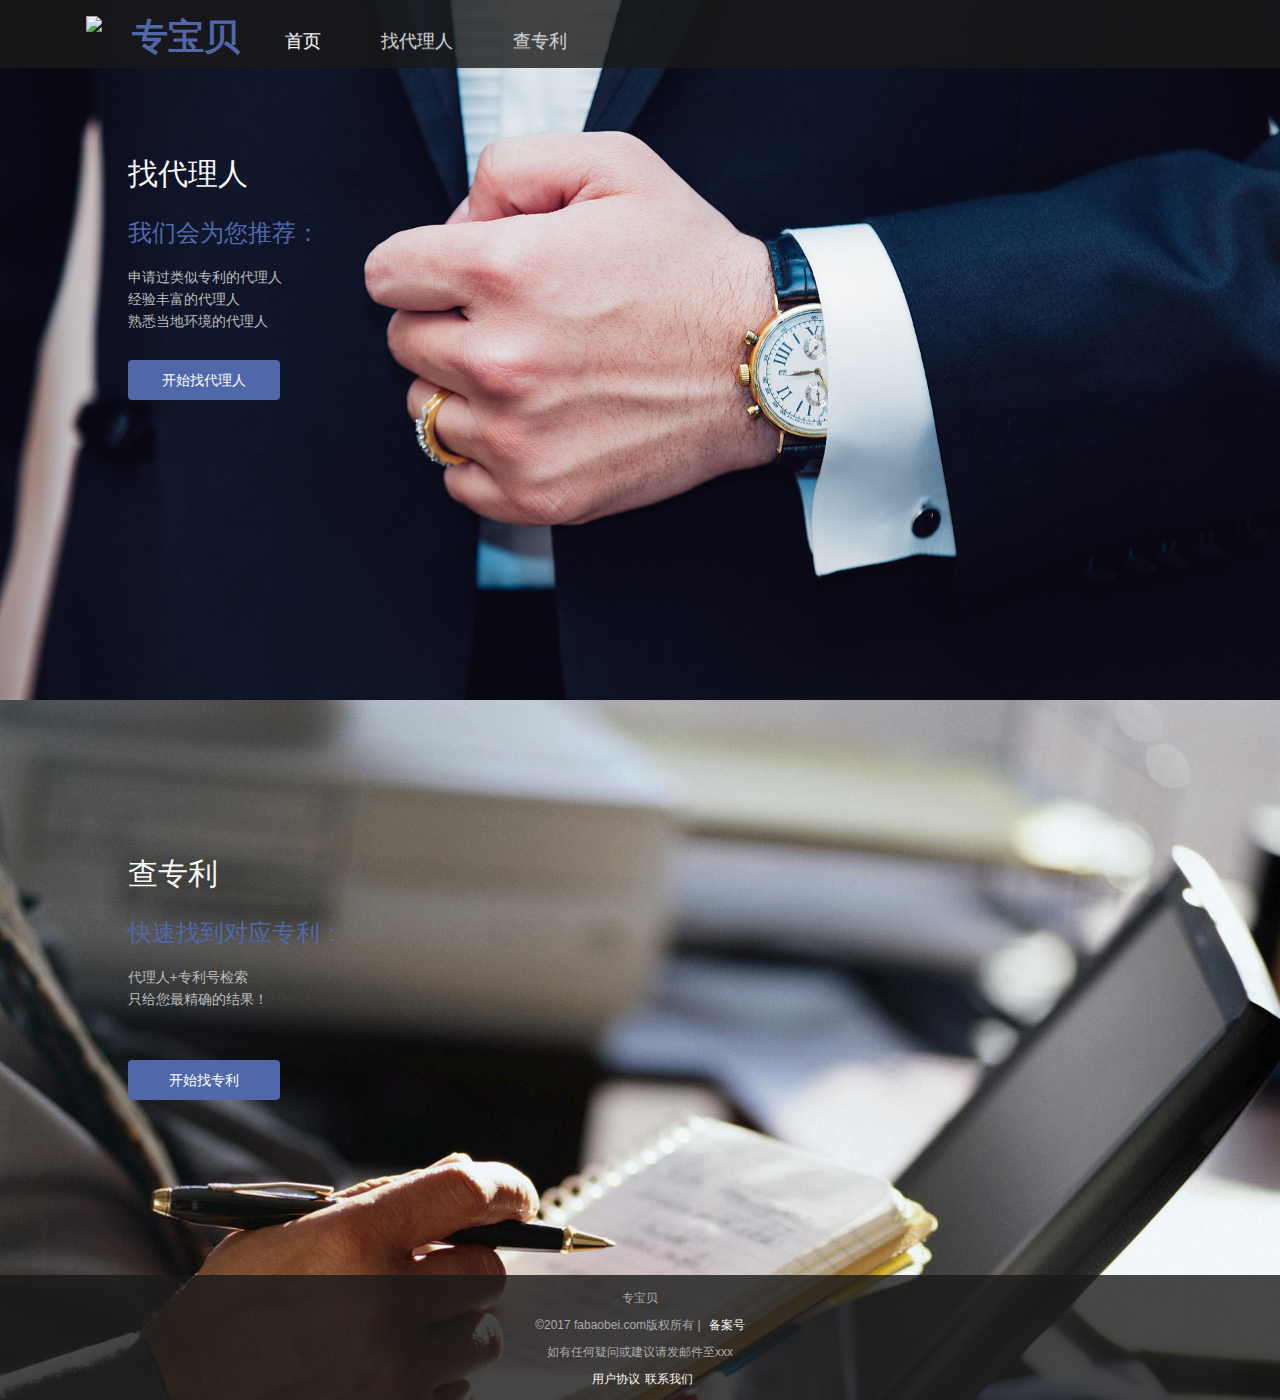
==== commit b9519b7f: "update" ====
--- a/zl/index.html
+++ b/zl/index.html
@@ -62,7 +62,7 @@
 							<div span class="navbar-tit"><span>专宝贝</span></div>
               <ul class="nav navbar-nav u-nav">
 								<li class="active"><a href="./index.html">首页</a></li>
-                <li><a href="./lawyer.html">找代理人</a></li>
+                <li><a href="./agent.html">找代理人</a></li>
                 <li><a href="./describe.html">查专利</a></li>
               </ul>
             </div>
--- a/zl/source/css/style.css
+++ b/zl/source/css/style.css
@@ -397,40 +397,40 @@
 .g-head {
   color: #ccc;
   background: #0f325b; }
-  .g-head .u-logo {
-    height: 66px;
-    padding-top: 16px; }
-  .g-head .u-nav li {
-    float: left;
-    height: 66px;
-    line-height: 66px;
-    padding: 15px; }
-    .g-head .u-nav li a {
-      font-size: 18px;
-      color: #ccc;
-      padding-bottom: 0px; }
-      .g-head .u-nav li a:hover {
-        color: #86a6df;
-        background-color: transparent;
-      }
-    .g-head .u-nav li.active a {
-      color: #f8f8f8;
-       }
-  .g-head .u-send {
-    height: 66px;
-    line-height: 66px;
-    padding-right: 20px;
-    font-size: 12px; }
-    .g-head .u-send .c-green {
-      color: #64cc8E; }
-    .g-head .u-send .t-email {
-      font-size: 14px; }
-  .g-head .navbar-toggle .icon-bar {
-    display: block;
-    width: 22px;
-    height: 2px;
-    border-radius: 1px;
-    background-color: #fff; }
+.g-head .u-logo {
+  height: 66px;
+  padding-top: 16px; }
+.g-head .u-nav li {
+  float: left;
+  height: 66px;
+  line-height: 66px;
+  padding: 15px; }
+.g-head .u-nav li a {
+  font-size: 18px;
+  color: #ccc;
+  padding-bottom: 0px; }
+.g-head .u-nav li a:hover {
+  color: #86a6df;
+  background-color: transparent;
+}
+.g-head .u-nav li.active a {
+  color: #f8f8f8;
+}
+.g-head .u-send {
+  height: 66px;
+  line-height: 66px;
+  padding-right: 20px;
+  font-size: 12px; }
+.g-head .u-send .c-green {
+  color: #64cc8E; }
+.g-head .u-send .t-email {
+  font-size: 14px; }
+.g-head .navbar-toggle .icon-bar {
+  display: block;
+  width: 22px;
+  height: 2px;
+  border-radius: 1px;
+  background-color: #fff; }
 
 .g-foot {
   z-index: 999;
@@ -440,61 +440,62 @@
   padding-top: 15px;
   font-size: 12px;
   color: #aaa;
-  text-align: center; }
-  .g-foot p {
-    margin-bottom: 10px; }
-  .g-foot .u-statement {
-    text-align: right;
-    line-height: 22px; }
-  .g-foot a {
-    margin-left: 5px;
-    font-size: 12px;
-    color: #f8f8f8; }
-    .g-foot a:hover {
-      color: #86a6df; }
+  text-align: center;
+  height: 140px;}
+.g-foot p {
+  margin-bottom: 10px; }
+.g-foot .u-statement {
+  text-align: right;
+  line-height: 22px; }
+.g-foot a {
+  margin-left: 5px;
+  font-size: 12px;
+  color: #f8f8f8; }
+.g-foot a:hover {
+  color: #86a6df; }
 
 .g-return {
   display: none;
   padding: 8px 0;
   background: #f2f2f2; }
-  .g-return a {
-    margin-left: 15px;
-    width: 124px;
-    height: 34px;
-    line-height: 34px;
-    display: inline-block;
-    color: #fff;
-    text-align: center;
-    border-color: #51c680;
-    border-radius: 4px;
-    background-color: #64cc8E; }
-    .g-return a:focus, .g-return a.focus {
-      color: #fff;
-      background-color: #3fbe72;
-      border-color: #257244; }
-    .g-return a:hover {
-      color: #fff;
-      background-color: #3fbe72;
-      border-color: #36a462; }
-    .g-return a:active, .g-return a.active, .open > .g-return a.dropdown-toggle {
-      color: #fff;
-      background-color: #3fbe72;
-      border-color: #36a462; }
-      .g-return a:active:hover, .g-return a:active:focus, .g-return a:active.focus, .g-return a.active:hover, .g-return a.active:focus, .g-return a.active.focus, .open > .g-return a.dropdown-toggle:hover, .open > .g-return a.dropdown-toggle:focus, .open > .g-return a.dropdown-toggle.focus {
-        color: #fff;
-        background-color: #36a462;
-        border-color: #257244; }
-    .g-return a:active, .g-return a.active, .open > .g-return a.dropdown-toggle {
-      background-image: none; }
-    .g-return a.disabled:hover, .g-return a.disabled:focus, .g-return a.disabled.focus, .g-return a[disabled]:hover, .g-return a[disabled]:focus, .g-return a[disabled].focus, fieldset[disabled] .g-return a:hover, fieldset[disabled] .g-return a:focus, fieldset[disabled] .g-return a.focus {
-      background-color: #64cc8E;
-      border-color: #51c680; }
-    .g-return a span {
-      display: inline-block;
-      width: 17px;
-      height: 13px;
-      margin-right: 8px;
-      background: url("../images/icon-return.png") 0 0 no-repeat; }
+.g-return a {
+  margin-left: 15px;
+  width: 124px;
+  height: 34px;
+  line-height: 34px;
+  display: inline-block;
+  color: #fff;
+  text-align: center;
+  border-color: #51c680;
+  border-radius: 4px;
+  background-color: #64cc8E; }
+.g-return a:focus, .g-return a.focus {
+  color: #fff;
+  background-color: #3fbe72;
+  border-color: #257244; }
+.g-return a:hover {
+  color: #fff;
+  background-color: #3fbe72;
+  border-color: #36a462; }
+.g-return a:active, .g-return a.active, .open > .g-return a.dropdown-toggle {
+  color: #fff;
+  background-color: #3fbe72;
+  border-color: #36a462; }
+.g-return a:active:hover, .g-return a:active:focus, .g-return a:active.focus, .g-return a.active:hover, .g-return a.active:focus, .g-return a.active.focus, .open > .g-return a.dropdown-toggle:hover, .open > .g-return a.dropdown-toggle:focus, .open > .g-return a.dropdown-toggle.focus {
+  color: #fff;
+  background-color: #36a462;
+  border-color: #257244; }
+.g-return a:active, .g-return a.active, .open > .g-return a.dropdown-toggle {
+  background-image: none; }
+.g-return a.disabled:hover, .g-return a.disabled:focus, .g-return a.disabled.focus, .g-return a[disabled]:hover, .g-return a[disabled]:focus, .g-return a[disabled].focus, fieldset[disabled] .g-return a:hover, fieldset[disabled] .g-return a:focus, fieldset[disabled] .g-return a.focus {
+  background-color: #64cc8E;
+  border-color: #51c680; }
+.g-return a span {
+  display: inline-block;
+  width: 17px;
+  height: 13px;
+  margin-right: 8px;
+  background: url("../images/icon-return.png") 0 0 no-repeat; }
 
 * {
   box-sizing: border-box; }
@@ -529,11 +530,11 @@
 a {
   color: #333333;
   text-decoration: none; }
-  a:hover, a:focus {
-    color: #0d0d0d;
-    text-decoration: none; }
-  a:focus {
-    outline: none; }
+a:hover, a:focus {
+  color: #0d0d0d;
+  text-decoration: none; }
+a:focus {
+  outline: none; }
 
 figure {
   margin: 0; }
@@ -557,15 +558,17 @@
 .g-wrap-full {
   margin-left: auto;
   margin-right: auto;
-  *zoom: 1; }
-  .g-wrap:before, .g-wrap:after,
-  .g-wrap-full:before,
-  .g-wrap-full:after {
-    content: " ";
-    display: table; }
-  .g-wrap:after,
-  .g-wrap-full:after {
-    clear: both; }
+  padding-bottom: 140px;
+  *zoom: 1;
+}
+.g-wrap:before, .g-wrap:after,
+.g-wrap-full:before,
+.g-wrap-full:after {
+  content: " ";
+  display: table; }
+.g-wrap:after,
+.g-wrap-full:after {
+  clear: both; }
 
 .g-wrap-full {
   width: 100%; }
@@ -574,17 +577,17 @@
 .g-layout-right,
 .g-layout-three {
   *zoom: 1; }
-  .g-layout-left:before, .g-layout-left:after,
-  .g-layout-right:before,
-  .g-layout-right:after,
-  .g-layout-three:before,
-  .g-layout-three:after {
-    content: " ";
-    display: table; }
-  .g-layout-left:after,
-  .g-layout-right:after,
-  .g-layout-three:after {
-    clear: both; }
+.g-layout-left:before, .g-layout-left:after,
+.g-layout-right:before,
+.g-layout-right:after,
+.g-layout-three:before,
+.g-layout-three:after {
+  content: " ";
+  display: table; }
+.g-layout-left:after,
+.g-layout-right:after,
+.g-layout-three:after {
+  clear: both; }
 
 .g-layout-left .g-side {
   position: relative;
@@ -594,14 +597,14 @@
 .g-layout-left .g-main {
   float: right;
   width: 100%; }
-  .g-layout-left .g-main .g-mainc {
-    margin-left: 270px; }
+.g-layout-left .g-main .g-mainc {
+  margin-left: 270px; }
 
 .g-layout-right .g-main {
   float: left;
   width: 100%; }
-  .g-layout-right .g-main .g-mainc {
-    margin-right: 270px; }
+.g-layout-right .g-main .g-mainc {
+  margin-right: 270px; }
 .g-layout-right .g-side {
   position: relative;
   float: right;
@@ -618,9 +621,9 @@
 .g-layout-three .g-main {
   float: left;
   width: 100%; }
-  .g-layout-three .g-main .g-mainc {
-    margin-left: 270px;
-    margin-right: 270px; }
+.g-layout-three .g-main .g-mainc {
+  margin-left: 270px;
+  margin-right: 270px; }
 .g-layout-three .g-side-right {
   float: right;
   width: 240px;
@@ -630,25 +633,25 @@
   line-height: 0;
   text-align: justify;
   text-align-last: justify; }
-  .g-layout-justfy .g-list:after {
-    display: inline-block;
-    overflow: hidden;
-    width: 100%;
-    height: 0;
-    content: '';
-    vertical-align: top; }
-  .g-layout-justfy .g-list .g-item {
-    display: inline-block;
-    line-height: 1;
-    text-align: center;
-    text-align-last: center;
-    vertical-align: top; }
+.g-layout-justfy .g-list:after {
+  display: inline-block;
+  overflow: hidden;
+  width: 100%;
+  height: 0;
+  content: '';
+  vertical-align: top; }
+.g-layout-justfy .g-list .g-item {
+  display: inline-block;
+  line-height: 1;
+  text-align: center;
+  text-align-last: center;
+  vertical-align: top; }
 
 .g-layout-vertical {
   display: table; }
-  .g-layout-vertical .g-table-cell {
-    display: table-cell;
-    vertical-align: middle; }
+.g-layout-vertical .g-table-cell {
+  display: table-cell;
+  vertical-align: middle; }
 
 @font-face {
   font-family: 'iconfont';
@@ -658,11 +661,11 @@
   /* iOS 4.1- */ }
 .f-clear {
   *zoom: 1; }
-  .f-clear:before, .f-clear:after {
-    content: " ";
-    display: table; }
-  .f-clear:after {
-    clear: both; }
+.f-clear:before, .f-clear:after {
+  content: " ";
+  display: table; }
+.f-clear:after {
+  clear: both; }
 
 .f-fl {
   float: left !important; }
@@ -776,27 +779,27 @@
   border-color: #ccc;
   border-radius: 4px;
   background-color: #ccc; }
-  .btn-default:focus, .btn-default.focus {
-    color: #fff;
-    background-color: #b3b3b3;
-    border-color: #8c8c8c; }
-  .btn-default:hover {
-    color: #fff;
-    background-color: #b3b3b3;
-    border-color: #adadad; }
-  .btn-default:active, .btn-default.active, .open > .btn-default.dropdown-toggle {
-    color: #fff;
-    background-color: #b3b3b3;
-    border-color: #adadad; }
-    .btn-default:active:hover, .btn-default:active:focus, .btn-default:active.focus, .btn-default.active:hover, .btn-default.active:focus, .btn-default.active.focus, .open > .btn-default.dropdown-toggle:hover, .open > .btn-default.dropdown-toggle:focus, .open > .btn-default.dropdown-toggle.focus {
-      color: #fff;
-      background-color: #a1a1a1;
-      border-color: #8c8c8c; }
-  .btn-default:active, .btn-default.active, .open > .btn-default.dropdown-toggle {
-    background-image: none; }
-  .btn-default.disabled:hover, .btn-default.disabled:focus, .btn-default.disabled.focus, .btn-default[disabled]:hover, .btn-default[disabled]:focus, .btn-default[disabled].focus, fieldset[disabled] .btn-default:hover, fieldset[disabled] .btn-default:focus, fieldset[disabled] .btn-default.focus {
-    background-color: #ccc;
-    border-color: #ccc; }
+.btn-default:focus, .btn-default.focus {
+  color: #fff;
+  background-color: #b3b3b3;
+  border-color: #8c8c8c; }
+.btn-default:hover {
+  color: #fff;
+  background-color: #b3b3b3;
+  border-color: #adadad; }
+.btn-default:active, .btn-default.active, .open > .btn-default.dropdown-toggle {
+  color: #fff;
+  background-color: #b3b3b3;
+  border-color: #adadad; }
+.btn-default:active:hover, .btn-default:active:focus, .btn-default:active.focus, .btn-default.active:hover, .btn-default.active:focus, .btn-default.active.focus, .open > .btn-default.dropdown-toggle:hover, .open > .btn-default.dropdown-toggle:focus, .open > .btn-default.dropdown-toggle.focus {
+  color: #fff;
+  background-color: #a1a1a1;
+  border-color: #8c8c8c; }
+.btn-default:active, .btn-default.active, .open > .btn-default.dropdown-toggle {
+  background-image: none; }
+.btn-default.disabled:hover, .btn-default.disabled:focus, .btn-default.disabled.focus, .btn-default[disabled]:hover, .btn-default[disabled]:focus, .btn-default[disabled].focus, fieldset[disabled] .btn-default:hover, fieldset[disabled] .btn-default:focus, fieldset[disabled] .btn-default.focus {
+  background-color: #ccc;
+  border-color: #ccc; }
 
 .btn-success {
   display: inline-block;
@@ -805,27 +808,27 @@
   border-color: #51c680;
   border-radius: 4px;
   background-color: #64cc8E; }
-  .btn-success:focus, .btn-success.focus {
-    color: #fff;
-    background-color: #3fbe72;
-    border-color: #257244; }
-  .btn-success:hover {
-    color: #fff;
-    background-color: #3fbe72;
-    border-color: #36a462; }
-  .btn-success:active, .btn-success.active, .open > .btn-success.dropdown-toggle {
-    color: #fff;
-    background-color: #3fbe72;
-    border-color: #36a462; }
-    .btn-success:active:hover, .btn-success:active:focus, .btn-success:active.focus, .btn-success.active:hover, .btn-success.active:focus, .btn-success.active.focus, .open > .btn-success.dropdown-toggle:hover, .open > .btn-success.dropdown-toggle:focus, .open > .btn-success.dropdown-toggle.focus {
-      color: #fff;
-      background-color: #36a462;
-      border-color: #257244; }
-  .btn-success:active, .btn-success.active, .open > .btn-success.dropdown-toggle {
-    background-image: none; }
-  .btn-success.disabled:hover, .btn-success.disabled:focus, .btn-success.disabled.focus, .btn-success[disabled]:hover, .btn-success[disabled]:focus, .btn-success[disabled].focus, fieldset[disabled] .btn-success:hover, fieldset[disabled] .btn-success:focus, fieldset[disabled] .btn-success.focus {
-    background-color: #64cc8E;
-    border-color: #51c680; }
+.btn-success:focus, .btn-success.focus {
+  color: #fff;
+  background-color: #3fbe72;
+  border-color: #257244; }
+.btn-success:hover {
+  color: #fff;
+  background-color: #3fbe72;
+  border-color: #36a462; }
+.btn-success:active, .btn-success.active, .open > .btn-success.dropdown-toggle {
+  color: #fff;
+  background-color: #3fbe72;
+  border-color: #36a462; }
+.btn-success:active:hover, .btn-success:active:focus, .btn-success:active.focus, .btn-success.active:hover, .btn-success.active:focus, .btn-success.active.focus, .open > .btn-success.dropdown-toggle:hover, .open > .btn-success.dropdown-toggle:focus, .open > .btn-success.dropdown-toggle.focus {
+  color: #fff;
+  background-color: #36a462;
+  border-color: #257244; }
+.btn-success:active, .btn-success.active, .open > .btn-success.dropdown-toggle {
+  background-image: none; }
+.btn-success.disabled:hover, .btn-success.disabled:focus, .btn-success.disabled.focus, .btn-success[disabled]:hover, .btn-success[disabled]:focus, .btn-success[disabled].focus, fieldset[disabled] .btn-success:hover, fieldset[disabled] .btn-success:focus, fieldset[disabled] .btn-success.focus {
+  background-color: #64cc8E;
+  border-color: #51c680; }
 
 .font-height {
   color: #FF9900; }
@@ -1289,384 +1292,390 @@
 
 .m-banner {
   position: relative; }
-  .m-banner ul li {
-    float: left;
-    width: 100%;
-    height: 329px;
-    text-align: center; }
-    .m-banner ul li img {
-      position: absolute;
-      left: 50%;
-      margin-left: -990px; }
-  .m-banner .u-direction {
-    position: absolute;
-    left: 50%;
-    top: 0;
-    width: 960px;
-    height: 328px;
-    margin-left: -480px; }
-    .m-banner .u-direction .f-direction {
-      position: absolute;
-      top: 50%;
-      width: 41px;
-      height: 41px;
-      margin-top: -20px; }
-    .m-banner .u-direction .next {
-      right: 0; }
+.m-banner ul li {
+  float: left;
+  width: 100%;
+  height: 329px;
+  text-align: center; }
+.m-banner ul li img {
+  position: absolute;
+  left: 50%;
+  margin-left: -990px; }
+.m-banner .u-direction {
+  position: absolute;
+  left: 50%;
+  top: 0;
+  width: 960px;
+  height: 328px;
+  margin-left: -480px; }
+.m-banner .u-direction .f-direction {
+  position: absolute;
+  top: 50%;
+  width: 41px;
+  height: 41px;
+  margin-top: -20px; }
+.m-banner .u-direction .next {
+  right: 0; }
 
 .m-content {
   padding: 60px 0 80px;
   text-align: center; }
-  .m-content .m-lookfor {
-    text-align: left; }
-    .m-content .m-lookfor h2 {
-      margin-bottom: 30px;
-      color: #f8f8f8; }
-      .m-content .m-lookfor h2 .icon-index1 {
-        display: inline-block;
-        width: 30px;
-        height: 26px;
-        margin-right: 10px;
-        vertical-align: middle;
-        margin-bottom: 5px;
-        background: url("../images/index-icon1.jpg") 0 0 no-repeat; }
-      .m-content .m-lookfor h2 .icon-index2 {
-        display: inline-block;
-        width: 22px;
-        height: 26px;
-        margin-right: 10px;
-        vertical-align: middle;
-        margin-bottom: 5px;
-        background: url("../images/index-icon2.jpg") 0 0 no-repeat; }
-    .m-content .m-lookfor .u-lookfor-text {
-      height: 100px;
-      color: #bbbbbb;
-      line-height: 22px; }
-      .m-content .m-lookfor .u-lookfor-text h3 {
-        color: #5068a9;
-        margin-bottom: 20px; }
-    .m-content .m-lookfor .u-lookfor-btn {
-      margin-top: 40px; }
-      .m-content .m-lookfor .u-lookfor-btn a {
-        display: inline-block;
-        width: 152px;
-        height: 40px;
-        line-height: 40px;
-        border-radius: 4px;
-        display: inline-block;
-        color: #fff;
-        text-align: center;
-        border-color: #51c680;
-        border-radius: 4px;
-        background-color: #5068a9; }
-        .m-content .m-lookfor .u-lookfor-btn a:focus, .m-content .m-lookfor .u-lookfor-btn a.focus {
-          color: #fff;
-          background-color: #5068a9;
-          border-color: #257244; }
-        .m-content .m-lookfor .u-lookfor-btn a:hover {
-          color: #fff;
-          background-color: #86a6df;
-          border-color: #36a462; }
-        .m-content .m-lookfor .u-lookfor-btn a:active, .m-content .m-lookfor .u-lookfor-btn a.active, .open > .m-content .m-lookfor .u-lookfor-btn a.dropdown-toggle {
-          color: #fff;
-          background-color: #5068a9;
-          border-color: #36a462; }
-          .m-content .m-lookfor .u-lookfor-btn a:active:hover, .m-content .m-lookfor .u-lookfor-btn a:active:focus, .m-content .m-lookfor .u-lookfor-btn a:active.focus, .m-content .m-lookfor .u-lookfor-btn a.active:hover, .m-content .m-lookfor .u-lookfor-btn a.active:focus, .m-content .m-lookfor .u-lookfor-btn a.active.focus, .open > .m-content .m-lookfor .u-lookfor-btn a.dropdown-toggle:hover, .open > .m-content .m-lookfor .u-lookfor-btn a.dropdown-toggle:focus, .open > .m-content .m-lookfor .u-lookfor-btn a.dropdown-toggle.focus {
-            color: #fff;
-            background-color: #86a6df;
-            border-color: #257244; }
-        .m-content .m-lookfor .u-lookfor-btn a:active, .m-content .m-lookfor .u-lookfor-btn a.active, .open > .m-content .m-lookfor .u-lookfor-btn a.dropdown-toggle {
-          background-image: none; }
-        .m-content .m-lookfor .u-lookfor-btn a.disabled:hover, .m-content .m-lookfor .u-lookfor-btn a.disabled:focus, .m-content .m-lookfor .u-lookfor-btn a.disabled.focus, .m-content .m-lookfor .u-lookfor-btn a[disabled]:hover, .m-content .m-lookfor .u-lookfor-btn a[disabled]:focus, .m-content .m-lookfor .u-lookfor-btn a[disabled].focus, fieldset[disabled] .m-content .m-lookfor .u-lookfor-btn a:hover, fieldset[disabled] .m-content .m-lookfor .u-lookfor-btn a:focus, fieldset[disabled] .m-content .m-lookfor .u-lookfor-btn a.focus {
-          background-color: #64cc8E;
-          border-color: #51c680; }
+.m-content .m-lookfor {
+  text-align: left; }
+.m-content .m-lookfor h2 {
+  margin-bottom: 30px;
+  color: #f8f8f8; }
+.m-content .m-lookfor h2 .icon-index1 {
+  display: inline-block;
+  width: 30px;
+  height: 26px;
+  margin-right: 10px;
+  vertical-align: middle;
+  margin-bottom: 5px;
+  background: url("../images/index-icon1.jpg") 0 0 no-repeat; }
+.m-content .m-lookfor h2 .icon-index2 {
+  display: inline-block;
+  width: 22px;
+  height: 26px;
+  margin-right: 10px;
+  vertical-align: middle;
+  margin-bottom: 5px;
+  background: url("../images/index-icon2.jpg") 0 0 no-repeat; }
+.m-content .m-lookfor .u-lookfor-text {
+  height: 100px;
+  color: #bbbbbb;
+  line-height: 22px; }
+.m-content .m-lookfor .u-lookfor-text h3 {
+  color: #5068a9;
+  margin-bottom: 20px; }
+.m-content .m-lookfor .u-lookfor-btn {
+  margin-top: 40px; }
+.m-content .m-lookfor .u-lookfor-btn a {
+  display: inline-block;
+  width: 152px;
+  height: 40px;
+  line-height: 40px;
+  border-radius: 4px;
+  display: inline-block;
+  color: #fff;
+  text-align: center;
+  border-color: #51c680;
+  border-radius: 4px;
+  background-color: #5068a9; }
+.m-content .m-lookfor .u-lookfor-btn a:focus, .m-content .m-lookfor .u-lookfor-btn a.focus {
+  color: #fff;
+  background-color: #5068a9;
+  border-color: #257244; }
+.m-content .m-lookfor .u-lookfor-btn a:hover {
+  color: #fff;
+  background-color: #86a6df;
+  border-color: #36a462; }
+.m-content .m-lookfor .u-lookfor-btn a:active, .m-content .m-lookfor .u-lookfor-btn a.active, .open > .m-content .m-lookfor .u-lookfor-btn a.dropdown-toggle {
+  color: #fff;
+  background-color: #5068a9;
+  border-color: #36a462; }
+.m-content .m-lookfor .u-lookfor-btn a:active:hover, .m-content .m-lookfor .u-lookfor-btn a:active:focus, .m-content .m-lookfor .u-lookfor-btn a:active.focus, .m-content .m-lookfor .u-lookfor-btn a.active:hover, .m-content .m-lookfor .u-lookfor-btn a.active:focus, .m-content .m-lookfor .u-lookfor-btn a.active.focus, .open > .m-content .m-lookfor .u-lookfor-btn a.dropdown-toggle:hover, .open > .m-content .m-lookfor .u-lookfor-btn a.dropdown-toggle:focus, .open > .m-content .m-lookfor .u-lookfor-btn a.dropdown-toggle.focus {
+  color: #fff;
+  background-color: #86a6df;
+  border-color: #257244; }
+.m-content .m-lookfor .u-lookfor-btn a:active, .m-content .m-lookfor .u-lookfor-btn a.active, .open > .m-content .m-lookfor .u-lookfor-btn a.dropdown-toggle {
+  background-image: none; }
+.m-content .m-lookfor .u-lookfor-btn a.disabled:hover, .m-content .m-lookfor .u-lookfor-btn a.disabled:focus, .m-content .m-lookfor .u-lookfor-btn a.disabled.focus, .m-content .m-lookfor .u-lookfor-btn a[disabled]:hover, .m-content .m-lookfor .u-lookfor-btn a[disabled]:focus, .m-content .m-lookfor .u-lookfor-btn a[disabled].focus, fieldset[disabled] .m-content .m-lookfor .u-lookfor-btn a:hover, fieldset[disabled] .m-content .m-lookfor .u-lookfor-btn a:focus, fieldset[disabled] .m-content .m-lookfor .u-lookfor-btn a.focus {
+  background-color: #64cc8E;
+  border-color: #51c680; }
 
 .g-describe {
-  padding-top: 122px;
+  padding-top: 50px;
   min-height: 650px;
 }
-  .g-describe .m-title {
-    color: #111;
-  }
-  .g-describe .m-title h3{
-    font-weight: 500; 
-    font-size: 16px;
-  }
-    .g-describe .m-title span {
-      font-size: 0.85em;
-      color: #999;
-      margin-left: 10px;
-      font-weight: 500; }
-    .g-describe .m-title .orange {
-      color: #F15A24; }
-  .g-describe .m-textarea {
-    margin-left: 15px; }
-    .g-describe .m-textarea textarea {
-      resize: none;
-      width: 100%;
-      padding: 5px;
-      font-size: 14px;
-      color: #444;
-      line-height: 20px;
-      border: 1px solid #5068a9;
-      box-shadow: 0 0 5px #5068a9;}
-    .g-describe .m-textarea .textColor {
-      background: #fff;
-      color: #444444;
-      border: 1px solid #5068a9;
-      font-style: normal;
-      font-family: "Hiragino Sans GB","Microsoft Yahei",SimSun,Arial,"Helvetica Neue",Helvetica; }
-  .g-describe .m-keyword {
-    margin-left: 15px;
+.g-describe .m-title {
+  color: #111;
+}
+.g-describe .m-title h3{
+  font-weight: 500;
+  font-size: 16px;
+}
+.g-describe .m-title span {
+  font-size: 0.85em;
+  color: #999;
+  margin-left: 10px;
+  font-weight: 500; }
+.g-describe .m-title .orange {
+  color: #F15A24; }
+.g-describe .m-textarea {
+  margin-left: 15px; }
+.g-describe .m-textarea textarea {
+  resize: none;
+  width: 100%;
+  padding: 5px;
+  font-size: 14px;
+  color: #444;
+  line-height: 20px;
+  border: 1px solid #5068a9;
+  box-shadow: 0 0 5px #5068a9;}
+.g-describe .m-textarea .textColor {
+  background: #fff;
+  color: #444444;
+  border: 1px solid #5068a9;
+  font-style: normal;
+  font-family: "Hiragino Sans GB","Microsoft Yahei",SimSun,Arial,"Helvetica Neue",Helvetica; }
+.g-describe .m-keyword {
+  margin-left: 15px;
   margin-bottom: 20px; }
-    .g-describe .m-keyword input {
-      padding: 6px;
-      border: 1px solid #5068a9;
-      box-shadow: 0 0 5px #5068a9; }
-    .g-describe .m-keyword .textColor {
-      background: #fff;
-      color: #444444;
-      border: 1px solid #63bd8a;
-      font-style: normal;
-      font-family: "Hiragino Sans GB","Microsoft Yahei",SimSun,Arial,"Helvetica Neue",Helvetica; }
-  .g-describe .u-btn a {
-    width: 100%;
-    height: 40px;
-    line-height: 40px;
-    font-size: 16px;
-    display: inline-block;
-    color: #fff;
-    text-align: center;
-    border-radius: 4px;
-    background-color: #5068a9; }
-    .g-describe .u-btn a:focus, .g-describe .u-btn a.focus {
-      color: #fff;
-      background-color: #86a6df; }
-    .g-describe .u-btn a:hover {
-      color: #fff;
-      background-color: #86a6df;}
-    .g-describe .u-btn a:active, .g-describe .u-btn a.active, .open > .g-describe .u-btn a.dropdown-toggle {
-      color: #fff;
-      background-color: #3fbe72;
-      border-color: #36a462; }
-      .g-describe .u-btn a:active:hover, .g-describe .u-btn a:active:focus, .g-describe .u-btn a:active.focus, .g-describe .u-btn a.active:hover, .g-describe .u-btn a.active:focus, .g-describe .u-btn a.active.focus, .open > .g-describe .u-btn a.dropdown-toggle:hover, .open > .g-describe .u-btn a.dropdown-toggle:focus, .open > .g-describe .u-btn a.dropdown-toggle.focus {
-        color: #fff;
-        background-color: #36a462;
-        border-color: #257244; }
-    .g-describe .u-btn a:active, .g-describe .u-btn a.active, .open > .g-describe .u-btn a.dropdown-toggle {
-      background-image: none; }
-    .g-describe .u-btn a.disabled:hover, .g-describe .u-btn a.disabled:focus, .g-describe .u-btn a.disabled.focus, .g-describe .u-btn a[disabled]:hover, .g-describe .u-btn a[disabled]:focus, .g-describe .u-btn a[disabled].focus, fieldset[disabled] .g-describe .u-btn a:hover, fieldset[disabled] .g-describe .u-btn a:focus, fieldset[disabled] .g-describe .u-btn a.focus {
-      background-color: #64cc8E;
-      border-color: #51c680; }
-  .g-describe .m-nav {
-    position: relative;
-    padding-top: 30px;
-    z-index: 2500; }
-    .g-describe .m-nav .nav-mask {
-      display: block;
-      z-index: 90;
-      position: absolute;
-      top: 0;
-      left: 0;
-      width: 100%;
-      height: 100%;
-      background-color: #ffffff;
-      opacity: 0.8;
-      filter: alpha(opacity=80); }
-    .g-describe .m-nav .m-ul li {
-      position: relative;
-      line-height: 47px;
-      padding: 0 5px;
-      font-size: 14px;
-      color: #003366;
-      cursor: pointer;
-      font-weight: bold; }
-      .g-describe .m-nav .m-ul li:hover {
-        background: #F6F6F6; }
-    .g-describe .m-nav .m-ul .unlimited {
-      text-align: center;
-      color: #959595; }
-    .g-describe .m-nav .m-ul .unlimited-text {
-      text-align: center; }
-    .g-describe .m-nav .m-pop {
-      display: none;
-      box-shadow: 4px 0 5px #ccc;
-      border: 1px solid #D7D7D7;
-      background-color: #fff;
-      z-index: 1000; }
-      .g-describe .m-nav .m-pop .m-select {
-        padding: 10px; }
-      .g-describe .m-nav .m-pop .m-title {
-        height: 48px;
-        line-height: 48px;
-        padding-left: 5px;
-        border-bottom: 1px solid #D7D7D7;
-        background-color: #F6F6F6; }
-        .g-describe .m-nav .m-pop .m-title a {
-          float: right;
-          height: 100%;
-          color: #FBB03B;
-          padding-right: 10px; }
-  .g-describe .g-result {
-    position: relative; }
-    .g-describe .g-result .result-mask {
-      z-index: 150;
-      position: absolute;
-      top: 0px;
-      left: 0px;
-      width: 670px;
-      height: 98%;
-      cursor: default;
-      display: none;
-      background-color: #ffffff;
-      opacity: 0.5;
-      filter: alpha(opacity=50); }
-    .g-describe .g-result .scroll-load {
-      position: absolute;
-      left: 50%;
-      bottom: 30px;
-      margin-left: -64px;
-      z-index: 140; }
-    .g-describe .g-result .m-look {
-      display: none;
-      margin-top: 10px; }
-      .g-describe .g-result .m-look ul {
-        float: left; }
-        .g-describe .g-result .m-look ul li {
-          display: none;
-          float: left;
-          margin-left: 10px;
-          padding: 6px 4px;
-          text-align: center;
-          font-size: 14px;
-          color: #fff;
-          border-radius: 4px;
-          cursor: pointer;
-          background: #4077B2;
-          overflow: hidden;
-          word-wrap: normal;
-          white-space: nowrap;
-          text-overflow: ellipsis; }
-          .g-describe .g-result .m-look ul li:first-child {
-            display: block;
-            color: #56768E;
-            background: #fff;
-            cursor: default;
-            text-align: left; }
-            .g-describe .g-result .m-look ul li:first-child:hover {
-              color: #56768E;
-              background: #fff; }
-          .g-describe .g-result .m-look ul li:hover {
-            color: #fff;
-            background: #4c8fcc; }
-      .g-describe .g-result .m-look .allcancel {
-        float: right; }
-        .g-describe .g-result .m-look .allcancel a {
-          margin-top: 13px;
-          padding: 5px;
-          font-size: 14px;
-          color: #006699;
-          font-weight: bold;
-          border-radius: 2px; }
-          .g-describe .g-result .m-look .allcancel a:hover {
-            background-color: #006699;
-            color: #ffffff; }
-    .g-describe .g-result .m-tips {
-      padding-top: 100px;
-      font-size: 16px;
-      color: #94A6B5;
-      line-height: 24px;
-      text-align: center; }
-      .g-describe .g-result .m-tips img {
-        margin-bottom: 50px; }
-    .g-describe .g-result .m-not-found {
-      display: none;
-      text-align: center; }
-    .g-describe .g-result .m-result {
-      display: none;
-      padding-bottom: 50px; }
-      .g-describe .g-result .m-result .result-load {
-        position: absolute;
-        left: 50%;
-        bottom: -15px;
-        margin-left: -64px;
-        z-index: 140; }
-      .g-describe .g-result .m-result .result-box {
-        z-index: 133;
-        width: 100%;
-        position: relative; 
-        border: 1px solid #006699;
-        padding: 5px;
-        margin: 10px 0;
-      }.g-describe .g-result .m-result .result-box:hover{
-        box-shadow: 0px 0px 10px rgba(11,55,76,0.35);
-      }
-        .g-describe .g-result .m-result .result-box .result-main {
-          display: block;
-          background: #fff; }
-          .g-describe .g-result .m-result .result-box .result-main:hover {
-            
-            text-decoration: none; }
-          .g-describe .g-result .m-result .result-box .result-main .result-title {
-            padding: 17px 0px 32px; }
-          .g-describe .g-result .m-result .result-box .result-main .result-title-detail {
-            z-index: 136;
-            width: 99%;
-            background-color: transparent;
-            color: #006699;
-            font-size: 20px;
-            line-height: 24px;
-            position: relative; }
-          .g-describe .g-result .m-result .result-box .result-main .result-title-detail:hover p {
-            color: #003366;
-            visibility: inherit; }
-          .g-describe .g-result .m-result .result-box .result-main .result-info {
-            z-index: 140;
-            color: #878787;
-            font-size: 13px;
-            line-height: 16px;
-            margin-top: 7px;
-            position: relative; }
-          .g-describe .g-result .m-result .result-box .result-main .result-hr {
-            z-index: 152;
-            width: 100%;
-            height: 2px;
-            margin-top: 7px;
-            position: relative;
-            background: #E6E6E6; }
-          .g-describe .g-result .m-result .result-box .result-main .result-reason {
-            z-index: 144;
-            color: #006699;
-            font-size: 13px;
-            line-height: 16px;
-            margin-top: 16px;
-            position: relative; }
-          .g-describe .g-result .m-result .result-box .result-main .result-reason-detail {
-            z-index: 148;
-            width: 97%;
-            color: #878787;
-            line-height: 25px;
-            margin-left: 11px;
-            margin-top: 8px;
-            position: relative;
-            max-height: 250px;
-            overflow: hidden; }
-          .g-describe .g-result .m-result .result-box .result-main .result-res {
-            z-index: 153;
-            color: #006699;
-            font-size: 13px;
-            line-height: 16px;
-            margin-top: 14px;
-            position: relative; }
-          .g-describe .g-result .m-result .result-box .result-main .result-res-detail {
-            z-index: 157;
-            color: #878787;
-            line-height: 20px;
-            margin-left: 11px;
-            margin-top: 9px;
-            position: relative;
-            max-height: 140px;
-            overflow: hidden; }
+.g-describe .m-keyword input {}
+  /*padding: 6px;*/
+  /*border: 1px solid #5068a9;*/
+  /*box-shadow: 0 0 5px #5068a9; }*/
+.g-describe .m-keyword .textColor {
+  background: #fff;
+  color: #444444;
+  border: 1px solid #63bd8a;
+  font-style: normal;
+  font-family: "Hiragino Sans GB","Microsoft Yahei",SimSun,Arial,"Helvetica Neue",Helvetica; }
+.g-describe .u-btn a {
+  width: 100%;
+  height: 40px;
+  line-height: 40px;
+  font-size: 16px;
+  display: inline-block;
+  color: #fff;
+  text-align: center;
+  border-radius: 4px;
+  background-color: #5068a9; }
+.g-describe .u-btn a:focus, .g-describe .u-btn a.focus {
+  color: #fff;
+  background-color: #86a6df; }
+.g-describe .u-btn a:hover {
+  color: #fff;
+  background-color: #86a6df;}
+.g-describe .u-btn a:active, .g-describe .u-btn a.active, .open > .g-describe .u-btn a.dropdown-toggle {
+  color: #fff;
+  background-color: #3fbe72;
+  border-color: #36a462; }
+.g-describe .u-btn a:active:hover, .g-describe .u-btn a:active:focus, .g-describe .u-btn a:active.focus, .g-describe .u-btn a.active:hover, .g-describe .u-btn a.active:focus, .g-describe .u-btn a.active.focus, .open > .g-describe .u-btn a.dropdown-toggle:hover, .open > .g-describe .u-btn a.dropdown-toggle:focus, .open > .g-describe .u-btn a.dropdown-toggle.focus {
+  color: #fff;
+  background-color: #36a462;
+  border-color: #257244; }
+.g-describe .u-btn a:active, .g-describe .u-btn a.active, .open > .g-describe .u-btn a.dropdown-toggle {
+  background-image: none; }
+.g-describe .u-btn a.disabled:hover, .g-describe .u-btn a.disabled:focus, .g-describe .u-btn a.disabled.focus, .g-describe .u-btn a[disabled]:hover, .g-describe .u-btn a[disabled]:focus, .g-describe .u-btn a[disabled].focus, fieldset[disabled] .g-describe .u-btn a:hover, fieldset[disabled] .g-describe .u-btn a:focus, fieldset[disabled] .g-describe .u-btn a.focus {
+  background-color: #64cc8E;
+  border-color: #51c680; }
+.g-describe .m-nav {
+  position: relative;
+  padding-top: 30px;
+  z-index: 2500; }
+.g-describe .m-nav .nav-mask {
+  display: block;
+  z-index: 90;
+  position: absolute;
+  top: 0;
+  left: 0;
+  width: 100%;
+  height: 100%;
+  background-color: #ffffff;
+  opacity: 0.8;
+  filter: alpha(opacity=80); }
+.g-describe .m-nav .m-ul li {
+  position: relative;
+  line-height: 47px;
+  padding: 0 5px;
+  font-size: 14px;
+  color: #003366;
+  cursor: pointer;
+  font-weight: bold; }
+.g-describe .m-nav .m-ul li:hover {
+  background: #F6F6F6; }
+.g-describe .m-nav .m-ul .unlimited {
+  text-align: center;
+  color: #959595; }
+.g-describe .m-nav .m-ul .unlimited-text {
+  text-align: center; }
+.g-describe .m-nav .m-pop {
+  display: none;
+  box-shadow: 4px 0 5px #ccc;
+  border: 1px solid #D7D7D7;
+  background-color: #fff;
+  z-index: 1000; }
+.g-describe .m-nav .m-pop .m-select {
+  padding: 10px; }
+.g-describe .m-nav .m-pop .m-title {
+  height: 48px;
+  line-height: 48px;
+  padding-left: 5px;
+  border-bottom: 1px solid #D7D7D7;
+  background-color: #F6F6F6; }
+.g-describe .m-nav .m-pop .m-title a {
+  float: right;
+  height: 100%;
+  color: #FBB03B;
+  padding-right: 10px; }
+.g-describe .g-result {
+  position: relative; }
+.g-describe .g-result .result-mask {
+  z-index: 150;
+  position: absolute;
+  top: 0px;
+  left: 0px;
+  width: 670px;
+  height: 98%;
+  cursor: default;
+  display: none;
+  background-color: #ffffff;
+  opacity: 0.5;
+  filter: alpha(opacity=50); }
+.g-describe .g-result .scroll-load {
+  position: absolute;
+  left: 50%;
+  bottom: 30px;
+  margin-left: -64px;
+  z-index: 140; }
+.g-describe .g-result .m-look {
+  display: none;
+  margin-top: 10px; }
+.g-describe .g-result .m-look ul {
+  float: left; }
+.g-describe .g-result .m-look ul li {
+  display: none;
+  float: left;
+  margin-left: 10px;
+  padding: 6px 4px;
+  text-align: center;
+  font-size: 14px;
+  color: #fff;
+  border-radius: 4px;
+  cursor: pointer;
+  background: #4077B2;
+  overflow: hidden;
+  word-wrap: normal;
+  white-space: nowrap;
+  text-overflow: ellipsis; }
+.g-describe .g-result .m-look ul li:first-child {
+  display: block;
+  color: #56768E;
+  background: #fff;
+  cursor: default;
+  text-align: left; }
+.g-describe .g-result .m-look ul li:first-child:hover {
+  color: #56768E;
+  background: #fff; }
+.g-describe .g-result .m-look ul li:hover {
+  color: #fff;
+  background: #4c8fcc; }
+.g-describe .g-result .m-look .allcancel {
+  float: right; }
+.g-describe .g-result .m-look .allcancel a {
+  margin-top: 13px;
+  padding: 5px;
+  font-size: 14px;
+  color: #006699;
+  font-weight: bold;
+  border-radius: 2px; }
+.g-describe .g-result .m-look .allcancel a:hover {
+  background-color: #006699;
+  color: #ffffff; }
+.g-describe .g-result .m-tips {
+  padding-top: 100px;
+  font-size: 16px;
+  color: #94A6B5;
+  line-height: 24px;
+  text-align: center; }
+.g-describe .g-result .m-tips img {
+  margin-bottom: 50px; }
+.g-describe .g-result .m-not-found {
+  display: none;
+  text-align: center; }
+.g-describe .g-result .m-result {
+  display: none;
+  padding-bottom: 50px; }
+.g-describe .g-result .m-result .result-load {
+  position: absolute;
+  left: 50%;
+  bottom: -15px;
+  margin-left: -64px;
+  z-index: 140; }
+.g-describe .g-result .m-result .result-box {
+  z-index: 133;
+  width: 100%;
+  position: relative;
+  border: 1px solid #006699;
+  padding: 5px;
+  margin: 10px 0;
+}.g-describe .g-result .m-result .result-box:hover{
+   box-shadow: 0px 0px 10px rgba(11,55,76,0.35);
+ }
+.g-describe .g-result .m-result .result-box .result-main {
+  display: block;
+  background: #fff; }
+.g-describe .g-result .m-result .result-box .result-main:hover {
+
+  text-decoration: none; }
+.g-describe .g-result .m-result .result-box .result-main .result-title {
+  padding: 17px 0px 32px; }
+.g-describe .g-result .m-result .result-box .result-main .result-tit{
+  margin: 10px 0;
+}
+.g-describe .g-result .m-result .result-box .result-main .result-tit{
+color: #0f0f0f;
+}
+.g-describe .g-result .m-result .result-box .result-main .result-title-detail {
+  z-index: 136;
+  width: 99%;
+  background-color: transparent;
+  color: #006699;
+  font-size: 20px;
+  line-height: 24px;
+  position: relative; }
+.g-describe .g-result .m-result .result-box .result-main .result-title-detail:hover p {
+  color: #003366;
+  visibility: inherit; }
+.g-describe .g-result .m-result .result-box .result-main .result-info {
+  z-index: 140;
+  color: #878787;
+  font-size: 13px;
+  line-height: 16px;
+  margin-top: 7px;
+  position: relative; }
+.g-describe .g-result .m-result .result-box .result-main .result-hr {
+  z-index: 152;
+  width: 100%;
+  height: 2px;
+  margin-top: 7px;
+  position: relative;
+  background: #E6E6E6; }
+.g-describe .g-result .m-result .result-box .result-main .result-reason {
+  z-index: 144;
+  color: #006699;
+  font-size: 13px;
+  line-height: 16px;
+  margin-top: 16px;
+  position: relative; }
+.g-describe .g-result .m-result .result-box .result-main .result-reason-detail {
+  z-index: 148;
+  width: 97%;
+  color: #878787;
+  line-height: 25px;
+  margin-left: 11px;
+  margin-top: 8px;
+  position: relative;
+  max-height: 250px;
+  overflow: hidden; }
+.g-describe .g-result .m-result .result-box .result-main .result-res {
+  z-index: 153;
+  color: #006699;
+  font-size: 13px;
+  line-height: 16px;
+  margin-top: 14px;
+  position: relative; }
+.g-describe .g-result .m-result .result-box .result-main .result-res-detail {
+  z-index: 157;
+  color: #878787;
+  line-height: 20px;
+  margin-left: 11px;
+  margin-top: 9px;
+  position: relative;
+  max-height: 140px;
+  overflow: hidden; }
 
 .floating-btns {
   position: fixed;
@@ -1676,14 +1685,14 @@
   width: 46px;
   cursor: pointer;
   z-index: 1500; }
-  .floating-btns div {
-    margin-bottom: 5px;
-    width: 46px;
-    opacity: 0.8; }
-    .floating-btns div img {
-      padding: 0;
-      margin-right: 0;
-      float: none; }
+.floating-btns div {
+  margin-bottom: 5px;
+  width: 46px;
+  opacity: 0.8; }
+.floating-btns div img {
+  padding: 0;
+  margin-right: 0;
+  float: none; }
 
 .filter-form {
   position: fixed;
@@ -1698,13 +1707,13 @@
   border-top: 1px solid #ccc7c7;
   border-bottom: 1px solid #ccc7c7;
   z-index: 3000; }
-  .filter-form .filter-btns {
-    text-align: center;
-    position: absolute;
-    width: 100%;
-    bottom: 0; }
-    .filter-form .filter-btns span {
-      padding: 10px; }
+.filter-form .filter-btns {
+  text-align: center;
+  position: absolute;
+  width: 100%;
+  bottom: 0; }
+.filter-form .filter-btns span {
+  padding: 10px; }
 
 #confirm-filter-btn {
   background-color: red;
@@ -1731,28 +1740,28 @@
   border: 1px solid #E1E1E1;
   cursor: pointer;
   vertical-align: top; }
-  .m-select .u-select .j-select {
-    display: inline-block;
-    width: 105px;
-    overflow: hidden;
-    text-overflow: ellipsis;
-    white-space: nowrap; }
-  .m-select .u-select .icon-down {
-    display: inline-block;
-    position: absolute;
-    right: 0;
-    top: 0;
-    width: 40px;
-    height: 40px;
-    line-height: 50px;
-    text-align: center;
-    border-left: 1px solid #E1E1E1; }
-    .m-select .u-select .icon-down i {
-      display: inline-block;
-      height: 0;
-      width: 0;
-      border: 7px solid transparent;
-      border-top-color: #E1E1E1; }
+.m-select .u-select .j-select {
+  display: inline-block;
+  width: 105px;
+  overflow: hidden;
+  text-overflow: ellipsis;
+  white-space: nowrap; }
+.m-select .u-select .icon-down {
+  display: inline-block;
+  position: absolute;
+  right: 0;
+  top: 0;
+  width: 40px;
+  height: 40px;
+  line-height: 50px;
+  text-align: center;
+  border-left: 1px solid #E1E1E1; }
+.m-select .u-select .icon-down i {
+  display: inline-block;
+  height: 0;
+  width: 0;
+  border: 7px solid transparent;
+  border-top-color: #E1E1E1; }
 .m-select .select-menu {
   display: none;
   position: absolute;
@@ -1767,15 +1776,15 @@
   background-color: #fff;
   overflow-y: auto;
   z-index: 3000; }
-  .m-select .select-menu li {
-    height: 40px;
-    line-height: 40px;
-    padding: 0 20px;
-    overflow: hidden;
-    text-overflow: ellipsis;
-    white-space: nowrap; }
-    .m-select .select-menu li:hover {
-      background: #F8F8F8; }
+.m-select .select-menu li {
+  height: 40px;
+  line-height: 40px;
+  padding: 0 20px;
+  overflow: hidden;
+  text-overflow: ellipsis;
+  white-space: nowrap; }
+.m-select .select-menu li:hover {
+  background: #F8F8F8; }
 
 #result-mask-mobile {
   z-index: 1000;
@@ -1789,241 +1798,241 @@
   background-color: #323131;
   opacity: 0.7;
   filter: alpha(opacity=50); }
-  #result-mask-mobile .touch-to-return {
-    width: 20%;
-    position: absolute;
-    bottom: 30%;
-    z-index: 2000;
-    color: white;
-    text-align: center; }
+#result-mask-mobile .touch-to-return {
+  width: 20%;
+  position: absolute;
+  bottom: 30%;
+  z-index: 2000;
+  color: white;
+  text-align: center; }
 
 .g-lawyer {
   position: relative;
   padding-bottom: 20px; }
-  .g-lawyer .m-choose .u-title h3 {
-    font-size: 16px;
-    color: #111; }
-    .g-lawyer .m-choose .u-title h3 span {
-      font-size: 0.85em;
-      color: #f15a24; }
-  .g-lawyer .m-choose .u-case {
-    margin-left: 15px; }
-    .g-lawyer .m-choose .u-case textarea {
-      resize: none;
-      width: 100%;
-      padding: 5px;
-      font-size: 14px;
-      color: #444;
-      line-height: 20px;
-      border: 1px solid #64CC8E;
-      box-shadow: 0 0 5px #64CC8E; }
-  .g-lawyer .m-choose h6 {
-    margin: 10px 0 10px 15px;
-    font-size: 12px;
-    color: #666; }
-  .g-lawyer .m-choose .u-tips {
-    margin-left: 15px;
-    font-size: 12px;
-    color: #888;
-    line-height: 28px; }
-    .g-lawyer .m-choose .u-tips p {
-      margin-bottom: 0px; }
-  .g-lawyer .m-choose .u-btn a {
-    position: relative;
-    font-size: 14px;
-    color: #333; }
-    .g-lawyer .m-choose .u-btn a i {
-      display: inline-block;
-      position: absolute;
-      right: -18px;
-      top: 8px;
-      width: 10px;
-      height: 6px;
-      background: url("../images/icon-down.png") center center no-repeat; }
-    .g-lawyer .m-choose .u-btn a.active {
-      color: #64cc8E; }
-  .g-lawyer .m-choose .u-province {
-    margin: 0 0 20px 1px;
-    font-size: 14px;
-    color: #444; }
-    .g-lawyer .m-choose .u-province .s-province {
-      position: relative;
-      height: 34px;
-      line-height: 34px;
-      padding-left: 10px;
-      border: 1px solid #E6E6E6;
-      border-radius: 4px;
-      vertical-align: middle;
-      cursor: pointer; }
-      .g-lawyer .m-choose .u-province .s-province:hover {
-        border: 1px solid #64CC8E; }
-      .g-lawyer .m-choose .u-province .s-province i {
-        display: inline-block;
-        position: absolute;
-        right: 0;
-        top: 0;
-        width: 24px;
-        height: 34px;
-        background: url("../images/icon-down.png") center center no-repeat; }
-      .g-lawyer .m-choose .u-province .s-province .m-region {
-        display: none;
-        position: absolute;
-        left: -1px;
-        top: 33px;
-        padding: 8px;
-        font-size: 14px;
-        color: #444;
-        border: 1px solid #E6E6E6;
-        background: #fff;
-        z-index: 10; }
-        .g-lawyer .m-choose .u-province .s-province .m-region ul {
-          padding-top: 10px;
-          border-bottom: 1px solid #E6E6E6; }
-          .g-lawyer .m-choose .u-province .s-province .m-region ul.all-box {
-            width: 50px; }
-          .g-lawyer .m-choose .u-province .s-province .m-region ul:last-child {
-            border-bottom: 0; }
-        .g-lawyer .m-choose .u-province .s-province .m-region li {
-          float: left;
-          height: 20px;
-          margin: 0 5px 10px;
-          padding: 0 5px;
-          line-height: 20px;
-          text-align: center;
-          cursor: pointer; }
-          .g-lawyer .m-choose .u-province .s-province .m-region li:hover {
-            color: #fff;
-            background: #3F9F70; }
-          .g-lawyer .m-choose .u-province .s-province .m-region li.active {
-            color: #fff;
-            background: #3F9F70; }
-    .g-lawyer .m-choose .u-province .show {
-      border: 1px solid #64CC8E; }
-      .g-lawyer .m-choose .u-province .show .m-region {
-        display: block; }
-  .g-lawyer .m-choose .u-involved {
-    position: relative;
-    padding-left: 20px; }
-    .g-lawyer .m-choose .u-involved input {
-      width: 166px;
-      height: 37px;
-      line-height: 37px;
-      padding-left: 10px;
-      border: 1px solid #E6E6E6;
-      margin-right: 16px; }
-    .g-lawyer .m-choose .u-involved span {
-      display: none;
-      position: absolute;
-      left: 250px;
-      top: 13px;
-      font-size: 12px;
-      color: #f15a24; }
-  .g-lawyer .m-choose-btn {
-    text-align: center; }
-    .g-lawyer .m-choose-btn a {
-      width: 150px;
-      height: 40px;
-      line-height: 40px;
-      font-size: 14px; }
-  .g-lawyer .m-blurring {
-    display: none;
-    text-align: center; }
-    .g-lawyer .m-blurring h4 {
-      margin: 24px 0;
-      font-size: 18px;
-      color: #999; }
-    .g-lawyer .m-blurring .u-tips {
-      padding-left: 216px;
-      font-size: 12px;
-      color: #888;
-      text-align: left;
-      line-height: 28px; }
-  .g-lawyer .m-blurring-pop {
-    display: none;
-    position: absolute;
-    left: 0;
-    bottom: 0px;
-    width: 100%;
-    height: 400px;
-    background: #fff;
-    filter: alpha(opacity=80);
-    -moz-opacity: 0.85;
-    opacity: 0.8;
-    z-index: 100; }
-  .g-lawyer .m-case-type {
-    margin-top: 20px;
-    display: none; }
-    .g-lawyer .m-case-type .type {
-      padding: 14px 24px;
-      border: 1px solid #E6E6E6;
-      background: #f2f2f2; }
-      .g-lawyer .m-case-type .type h3 {
-        margin-bottom: 30px;
-        font-size: 14px;
-        color: #111; }
-        .g-lawyer .m-case-type .type h3 span {
-          margin-left: 20px;
-          font-size: 12px;
-          color: #f15a24; }
-      .g-lawyer .m-case-type .type li {
-        display: inline-block;
-        margin-right: 30px;
-        cursor: pointer; }
-        .g-lawyer .m-case-type .type li span {
-          display: inline-block;
-          width: 16px;
-          height: 16px;
-          border-radius: 50%;
-          border: 1px solid #aaa;
-          vertical-align: middle;
-          margin: 0 6px 4px 0; }
-        .g-lawyer .m-case-type .type li.active span {
-          border: 1px solid #64CC8E;
-          text-align: center;
-          background-color: #64CC8E; }
-    .g-lawyer .m-case-type .dispute {
-      margin-top: -1px;
-      padding: 20px 24px;
-      border: 1px solid #E6E6E6;
-      background: #f9f9f9; }
-      .g-lawyer .m-case-type .dispute div:first-child {
-        display: block; }
-      .g-lawyer .m-case-type .dispute h3 {
-        margin-bottom: 20px;
-        font-size: 14px;
-        color: #666; }
-        .g-lawyer .m-case-type .dispute h3 span {
-          margin-left: 20px;
-          font-size: 12px; }
-      .g-lawyer .m-case-type .dispute .dispute-list {
-        display: none; }
-        .g-lawyer .m-case-type .dispute .dispute-list li {
-          display: inline-block;
-          margin: 0 16px 16px 0;
-          padding: 8px 4px;
-          font-size: 14px;
-          border: 1px solid #E6E6E6;
-          border-radius: 4px;
-          background: #fff;
-          cursor: pointer; }
-          .g-lawyer .m-case-type .dispute .dispute-list li:hover {
-            border: 1px solid #64cc8E; }
-          .g-lawyer .m-case-type .dispute .dispute-list li.active {
-            color: #fff;
-            border: 1px solid #64cc8E;
-            background: #64cc8E; }
-            .g-lawyer .m-case-type .dispute .dispute-list li.active:hover {
-              border: 1px solid #3f9f70;
-              background: #3f9f70; }
-      .g-lawyer .m-case-type .dispute .order input {
-        width: 100%;
-        height: 20px;
-        font-size: 14px;
-        color: #999;
-        line-height: 20px;
-        border: 0;
-        border-bottom: 1px solid #888;
-        background: #f9f9f9; }
+.g-lawyer .m-choose .u-title h3 {
+  font-size: 16px;
+  color: #111; }
+.g-lawyer .m-choose .u-title h3 span {
+  font-size: 0.85em;
+  color: #f15a24; }
+.g-lawyer .m-choose .u-case {
+  margin-left: 15px; }
+.g-lawyer .m-choose .u-case textarea {
+  resize: none;
+  width: 100%;
+  padding: 5px;
+  font-size: 14px;
+  color: #444;
+  line-height: 20px;
+  border: 1px solid #64CC8E;
+  box-shadow: 0 0 5px #64CC8E; }
+.g-lawyer .m-choose h6 {
+  margin: 10px 0 10px 15px;
+  font-size: 12px;
+  color: #666; }
+.g-lawyer .m-choose .u-tips {
+  margin-left: 15px;
+  font-size: 12px;
+  color: #888;
+  line-height: 28px; }
+.g-lawyer .m-choose .u-tips p {
+  margin-bottom: 0px; }
+.g-lawyer .m-choose .u-btn a {
+  position: relative;
+  font-size: 14px;
+  color: #333; }
+.g-lawyer .m-choose .u-btn a i {
+  display: inline-block;
+  position: absolute;
+  right: -18px;
+  top: 8px;
+  width: 10px;
+  height: 6px;
+  background: url("../images/icon-down.png") center center no-repeat; }
+.g-lawyer .m-choose .u-btn a.active {
+  color: #64cc8E; }
+.g-lawyer .m-choose .u-province {
+  margin: 0 0 20px 1px;
+  font-size: 14px;
+  color: #444; }
+.g-lawyer .m-choose .u-province .s-province {
+  position: relative;
+  height: 34px;
+  line-height: 34px;
+  padding-left: 10px;
+  border: 1px solid #E6E6E6;
+  border-radius: 4px;
+  vertical-align: middle;
+  cursor: pointer; }
+.g-lawyer .m-choose .u-province .s-province:hover {
+  border: 1px solid #64CC8E; }
+.g-lawyer .m-choose .u-province .s-province i {
+  display: inline-block;
+  position: absolute;
+  right: 0;
+  top: 0;
+  width: 24px;
+  height: 34px;
+  background: url("../images/icon-down.png") center center no-repeat; }
+.g-lawyer .m-choose .u-province .s-province .m-region {
+  display: none;
+  position: absolute;
+  left: -1px;
+  top: 33px;
+  padding: 8px;
+  font-size: 14px;
+  color: #444;
+  border: 1px solid #E6E6E6;
+  background: #fff;
+  z-index: 10; }
+.g-lawyer .m-choose .u-province .s-province .m-region ul {
+  padding-top: 10px;
+  border-bottom: 1px solid #E6E6E6; }
+.g-lawyer .m-choose .u-province .s-province .m-region ul.all-box {
+  width: 50px; }
+.g-lawyer .m-choose .u-province .s-province .m-region ul:last-child {
+  border-bottom: 0; }
+.g-lawyer .m-choose .u-province .s-province .m-region li {
+  float: left;
+  height: 20px;
+  margin: 0 5px 10px;
+  padding: 0 5px;
+  line-height: 20px;
+  text-align: center;
+  cursor: pointer; }
+.g-lawyer .m-choose .u-province .s-province .m-region li:hover {
+  color: #fff;
+  background: #3F9F70; }
+.g-lawyer .m-choose .u-province .s-province .m-region li.active {
+  color: #fff;
+  background: #3F9F70; }
+.g-lawyer .m-choose .u-province .show {
+  border: 1px solid #64CC8E; }
+.g-lawyer .m-choose .u-province .show .m-region {
+  display: block; }
+.g-lawyer .m-choose .u-involved {
+  position: relative;
+  padding-left: 20px; }
+.g-lawyer .m-choose .u-involved input {
+  width: 166px;
+  height: 37px;
+  line-height: 37px;
+  padding-left: 10px;
+  border: 1px solid #E6E6E6;
+  margin-right: 16px; }
+.g-lawyer .m-choose .u-involved span {
+  display: none;
+  position: absolute;
+  left: 250px;
+  top: 13px;
+  font-size: 12px;
+  color: #f15a24; }
+.g-lawyer .m-choose-btn {
+  text-align: center; }
+.g-lawyer .m-choose-btn a {
+  width: 150px;
+  height: 40px;
+  line-height: 40px;
+  font-size: 14px; }
+.g-lawyer .m-blurring {
+  display: none;
+  text-align: center; }
+.g-lawyer .m-blurring h4 {
+  margin: 24px 0;
+  font-size: 18px;
+  color: #999; }
+.g-lawyer .m-blurring .u-tips {
+  padding-left: 216px;
+  font-size: 12px;
+  color: #888;
+  text-align: left;
+  line-height: 28px; }
+.g-lawyer .m-blurring-pop {
+  display: none;
+  position: absolute;
+  left: 0;
+  bottom: 0px;
+  width: 100%;
+  height: 400px;
+  background: #fff;
+  filter: alpha(opacity=80);
+  -moz-opacity: 0.85;
+  opacity: 0.8;
+  z-index: 100; }
+.g-lawyer .m-case-type {
+  margin-top: 20px;
+  display: none; }
+.g-lawyer .m-case-type .type {
+  padding: 14px 24px;
+  border: 1px solid #E6E6E6;
+  background: #f2f2f2; }
+.g-lawyer .m-case-type .type h3 {
+  margin-bottom: 30px;
+  font-size: 14px;
+  color: #111; }
+.g-lawyer .m-case-type .type h3 span {
+  margin-left: 20px;
+  font-size: 12px;
+  color: #f15a24; }
+.g-lawyer .m-case-type .type li {
+  display: inline-block;
+  margin-right: 30px;
+  cursor: pointer; }
+.g-lawyer .m-case-type .type li span {
+  display: inline-block;
+  width: 16px;
+  height: 16px;
+  border-radius: 50%;
+  border: 1px solid #aaa;
+  vertical-align: middle;
+  margin: 0 6px 4px 0; }
+.g-lawyer .m-case-type .type li.active span {
+  border: 1px solid #64CC8E;
+  text-align: center;
+  background-color: #64CC8E; }
+.g-lawyer .m-case-type .dispute {
+  margin-top: -1px;
+  padding: 20px 24px;
+  border: 1px solid #E6E6E6;
+  background: #f9f9f9; }
+.g-lawyer .m-case-type .dispute div:first-child {
+  display: block; }
+.g-lawyer .m-case-type .dispute h3 {
+  margin-bottom: 20px;
+  font-size: 14px;
+  color: #666; }
+.g-lawyer .m-case-type .dispute h3 span {
+  margin-left: 20px;
+  font-size: 12px; }
+.g-lawyer .m-case-type .dispute .dispute-list {
+  display: none; }
+.g-lawyer .m-case-type .dispute .dispute-list li {
+  display: inline-block;
+  margin: 0 16px 16px 0;
+  padding: 8px 4px;
+  font-size: 14px;
+  border: 1px solid #E6E6E6;
+  border-radius: 4px;
+  background: #fff;
+  cursor: pointer; }
+.g-lawyer .m-case-type .dispute .dispute-list li:hover {
+  border: 1px solid #64cc8E; }
+.g-lawyer .m-case-type .dispute .dispute-list li.active {
+  color: #fff;
+  border: 1px solid #64cc8E;
+  background: #64cc8E; }
+.g-lawyer .m-case-type .dispute .dispute-list li.active:hover {
+  border: 1px solid #3f9f70;
+  background: #3f9f70; }
+.g-lawyer .m-case-type .dispute .order input {
+  width: 100%;
+  height: 20px;
+  font-size: 14px;
+  color: #999;
+  line-height: 20px;
+  border: 0;
+  border-bottom: 1px solid #888;
+  background: #f9f9f9; }
 
 .g-loding {
   display: none;
@@ -2032,10 +2041,10 @@
   color: #999999;
   line-height: 34px;
   text-align: center; }
-  .g-loding img {
-    margin-bottom: 70px; }
-  .g-loding .j-help {
-    display: none; }
+.g-loding img {
+  margin-bottom: 70px; }
+.g-loding .j-help {
+  display: none; }
 
 .g-loding2 {
   padding-top: 136px;
@@ -2045,609 +2054,609 @@
 .g-lawyer-list {
   position: relative;
   display: none; }
-  .g-lawyer-list .m-condition {
-    padding: 30px 0;
-    font-size: 14px;
-    color: #444; }
-    .g-lawyer-list .m-condition i {
-      display: inline-block;
-      width: 14px;
-      height: 11px;
-      margin-right: 5px;
-      background: url("../images/icon-ok.png") 0 0 no-repeat; }
-    .g-lawyer-list .m-condition span {
-      margin: 0 10px;
-      color: #64cc8E; }
-    .g-lawyer-list .m-condition p {
-      margin-bottom: 10px; }
-      .g-lawyer-list .m-condition p .green {
-        margin: 0; }
-  .g-lawyer-list .m-synopsis {
-    margin-bottom: 28px;
-    border: 1px solid #E6E6E6; }
-    .g-lawyer-list .m-synopsis .row:hover{
-      box-shadow: 0px 0px 10px rgba(11,55,76,0.35);
-    }
-    .g-lawyer-list .m-synopsis .f-jump:hover {
-      display: block; }
-    .g-lawyer-list .m-synopsis .u-line {
-      height: 1px;
-      background: #e6e6e6; }
-    .g-lawyer-list .m-synopsis .m-portrait {
-      float: left;
-      padding: 10px 0px 0 10px; }
-      .g-lawyer-list .m-synopsis .m-portrait .portrait {
-        width: 80px;
-        height: 80px;
-        border: 1px solid #E6E6E6;
-        border-radius: 50%;
-        overflow: hidden; }
-      .g-lawyer-list .m-synopsis .m-portrait .validate {
-        text-align: center;
-        font-size: 10px;
-        color: #fff;
-        background: #fbb03b; }
-        .g-lawyer-list .m-synopsis .m-portrait .validate.notValidate {
-          background: #999; }
-        .g-lawyer-list .m-synopsis .m-portrait .validate .validate-ok {
-          display: inline-block;
-          width: 4px;
-          height: 4px;
-          vertical-align: middle;
-          margin: 0 2px 2px 0;
-          background: url("../images/validate-ok.png") 0 0 no-repeat; }
-    .g-lawyer-list .m-synopsis .m-character {
-      float: left; }
-      .g-lawyer-list .m-synopsis .m-character h3 {
-        font-size: 20px;
-        color: #111;
-        padding-bottom: 14px; }
-        .g-lawyer-list .m-synopsis .m-character h3 span {
-          font-size: 14px;
-          margin-left: 10px; }
-      .g-lawyer-list .m-synopsis .m-character dl {
-        margin-top: 16px; }
-        .g-lawyer-list .m-synopsis .m-character dl dt {
-          float: left;
-          margin-bottom: 14px;
-          font-size: 14px;
-          color: #888; }
-        .g-lawyer-list .m-synopsis .m-character dl dd {
-          margin: 16px 0 14px 100px;
-          font-size: 14px;
-          color: #444; }
-          .g-lawyer-list .m-synopsis .m-character dl dd span {
-            margin-right: 10px; }
-          .g-lawyer-list .m-synopsis .m-character dl dd.blod span {
-            font-weight: bold; }
-    .g-lawyer-list .m-synopsis .m-case {
-      position: relative;
-      padding-top: 18px; }
-      .g-lawyer-list .m-synopsis .m-case dt {
-        float: left;
-        padding: 3px 4px;
-        background: #f0f0f0; }
-      .g-lawyer-list .m-synopsis .m-case dd {
-        margin-left: 80px;
-        margin-bottom: 14px; }
-        .g-lawyer-list .m-synopsis .m-case dd a {
-          font-size: 16px;
-          color: #64cc8e;
-          line-height: 20px; }
-          .g-lawyer-list .m-synopsis .m-case dd a:hover {
-            color: #3f9f70; }
-        .g-lawyer-list .m-synopsis .m-case dd span {
-          margin-left: 10px;
-          font-size: 12px;
-          color: #b3b3b3; }
-      .g-lawyer-list .m-synopsis .m-case .dispute {
-        font-size: 14px;
-        color: #95bca3;
-        width: 70%;
-        overflow: hidden;
-        text-overflow: ellipsis;
-        white-space: nowrap; }
-      .g-lawyer-list .m-synopsis .m-case .u-similarity {
-        position: absolute;
-        bottom: 5px;
-        left: 10px;
-        font-size: 12px;
-        color: #b3b3b3; }
-        .g-lawyer-list .m-synopsis .m-case .u-similarity p {
-          text-align: center; }
-        .g-lawyer-list .m-synopsis .m-case .u-similarity span {
-          font-size: 14px;
-          color: #64CC8E;
-          margin-left: 10px; }
-        .g-lawyer-list .m-synopsis .m-case .u-similarity .grade span {
-          display: inline-block;
-          width: 16px;
-          height: 4px;
-          margin-left: 3px;
-          background: #64cc8e; }
-        .g-lawyer-list .m-synopsis .m-case .u-similarity .grade .u-gray {
-          background: #ccc; }
-        .g-lawyer-list .m-synopsis .m-case .u-similarity .green {
-          color: #ADCC56; }
-          .g-lawyer-list .m-synopsis .m-case .u-similarity .green span {
-            background: #ADCC56; }
-        .g-lawyer-list .m-synopsis .m-case .u-similarity .org {
-          color: #DD8B62; }
-          .g-lawyer-list .m-synopsis .m-case .u-similarity .org span {
-            background: #DD8B62; }
+.g-lawyer-list .m-condition {
+  padding: 30px 0;
+  font-size: 14px;
+  color: #444; }
+.g-lawyer-list .m-condition i {
+  display: inline-block;
+  width: 14px;
+  height: 11px;
+  margin-right: 5px;
+  background: url("../images/icon-ok.png") 0 0 no-repeat; }
+.g-lawyer-list .m-condition span {
+  margin: 0 10px;
+  color: #64cc8E; }
+.g-lawyer-list .m-condition p {
+  margin-bottom: 10px; }
+.g-lawyer-list .m-condition p .green {
+  margin: 0; }
+.g-lawyer-list .m-synopsis {
+  margin-bottom: 28px;
+  border: 1px solid #E6E6E6; }
+.g-lawyer-list .m-synopsis .row:hover{
+  box-shadow: 0px 0px 10px rgba(11,55,76,0.35);
+}
+.g-lawyer-list .m-synopsis .f-jump:hover {
+  display: block; }
+.g-lawyer-list .m-synopsis .u-line {
+  height: 1px;
+  background: #e6e6e6; }
+.g-lawyer-list .m-synopsis .m-portrait {
+  float: left;
+  padding: 10px 0px 0 10px; }
+.g-lawyer-list .m-synopsis .m-portrait .portrait {
+  width: 80px;
+  height: 80px;
+  border: 1px solid #E6E6E6;
+  border-radius: 50%;
+  overflow: hidden; }
+.g-lawyer-list .m-synopsis .m-portrait .validate {
+  text-align: center;
+  font-size: 10px;
+  color: #fff;
+  background: #fbb03b; }
+.g-lawyer-list .m-synopsis .m-portrait .validate.notValidate {
+  background: #999; }
+.g-lawyer-list .m-synopsis .m-portrait .validate .validate-ok {
+  display: inline-block;
+  width: 4px;
+  height: 4px;
+  vertical-align: middle;
+  margin: 0 2px 2px 0;
+  background: url("../images/validate-ok.png") 0 0 no-repeat; }
+.g-lawyer-list .m-synopsis .m-character {
+  float: left; }
+.g-lawyer-list .m-synopsis .m-character h3 {
+  font-size: 20px;
+  color: #111;
+  padding-bottom: 14px; }
+.g-lawyer-list .m-synopsis .m-character h3 span {
+  font-size: 14px;
+  margin-left: 10px; }
+.g-lawyer-list .m-synopsis .m-character dl {
+  margin-top: 16px; }
+.g-lawyer-list .m-synopsis .m-character dl dt {
+  float: left;
+  margin-bottom: 14px;
+  font-size: 14px;
+  color: #888; }
+.g-lawyer-list .m-synopsis .m-character dl dd {
+  margin: 16px 0 14px 100px;
+  font-size: 14px;
+  color: #444; }
+.g-lawyer-list .m-synopsis .m-character dl dd span {
+  margin-right: 10px; }
+.g-lawyer-list .m-synopsis .m-character dl dd.blod span {
+  font-weight: bold; }
+.g-lawyer-list .m-synopsis .m-case {
+  position: relative;
+  padding-top: 18px; }
+.g-lawyer-list .m-synopsis .m-case dt {
+  float: left;
+  padding: 3px 4px;
+  background: #f0f0f0; }
+.g-lawyer-list .m-synopsis .m-case dd {
+  margin-left: 80px;
+  margin-bottom: 14px; }
+.g-lawyer-list .m-synopsis .m-case dd a {
+  font-size: 16px;
+  color: #64cc8e;
+  line-height: 20px; }
+.g-lawyer-list .m-synopsis .m-case dd a:hover {
+  color: #3f9f70; }
+.g-lawyer-list .m-synopsis .m-case dd span {
+  margin-left: 10px;
+  font-size: 12px;
+  color: #b3b3b3; }
+.g-lawyer-list .m-synopsis .m-case .dispute {
+  font-size: 14px;
+  color: #95bca3;
+  width: 70%;
+  overflow: hidden;
+  text-overflow: ellipsis;
+  white-space: nowrap; }
+.g-lawyer-list .m-synopsis .m-case .u-similarity {
+  position: absolute;
+  bottom: 5px;
+  left: 10px;
+  font-size: 12px;
+  color: #b3b3b3; }
+.g-lawyer-list .m-synopsis .m-case .u-similarity p {
+  text-align: center; }
+.g-lawyer-list .m-synopsis .m-case .u-similarity span {
+  font-size: 14px;
+  color: #64CC8E;
+  margin-left: 10px; }
+.g-lawyer-list .m-synopsis .m-case .u-similarity .grade span {
+  display: inline-block;
+  width: 16px;
+  height: 4px;
+  margin-left: 3px;
+  background: #64cc8e; }
+.g-lawyer-list .m-synopsis .m-case .u-similarity .grade .u-gray {
+  background: #ccc; }
+.g-lawyer-list .m-synopsis .m-case .u-similarity .green {
+  color: #ADCC56; }
+.g-lawyer-list .m-synopsis .m-case .u-similarity .green span {
+  background: #ADCC56; }
+.g-lawyer-list .m-synopsis .m-case .u-similarity .org {
+  color: #DD8B62; }
+.g-lawyer-list .m-synopsis .m-case .u-similarity .org span {
+  background: #DD8B62; }
 
 .g-details {
   padding-top: 20px; }
-  .g-details .m-portrait {
-    float: left;
-    text-align: right; }
-  .g-details .validate {
-    text-align: center;
-    font-size: 10px;
-    color: #fff;
-    background: #fbb03b; }
-    .g-details .validate.notValidate {
-      background: #999; }
-    .g-details .validate .validate-ok {
-      display: inline-block;
-      width: 4px;
-      height: 4px;
-      vertical-align: middle;
-      margin: 0 2px 2px 0;
-      background: url("../images/validate-ok.png") 0 0 no-repeat; }
-  .g-details .m-synopsis .col-sm-6, .g-details .m-synopsis col-xs-12 {
-    padding-left: 0; }
-  .g-details .m-synopsis .name {
-    float: left;
-    font-size: 36px;
-    color: #111; }
-  .g-details .m-synopsis .office {
-    float: left;
-    font-size: 14px;
-    margin-top: 22px;
-    color: #111; }
-  .g-details .m-synopsis .list {
-    margin-top: 20px; }
-    .g-details .m-synopsis .list dl:first-child {
-      width: 370px; }
-    .g-details .m-synopsis .list dt {
-      float: left;
-      font-size: 14px;
-      color: #888; }
-      .g-details .m-synopsis .list dt .icon-list {
-        font-family: "iconfont" !important;
-        font-size: 14px;
-        font-style: normal;
-        color: #5068a9;
-        margin-right: 8px;
-        -webkit-font-smoothing: antialiased;
-        -webkit-text-stroke-width: 0.2px;
-        -moz-osx-font-smoothing: grayscale; }
-    .g-details .m-synopsis .list dd {
-      margin: 0 0 15px 90px;
-      color: #444; }
-      .g-details .m-synopsis .list dd .f-num {
-        display: inline-block;
-        width: 40px;
-        text-align: center; }
-  .g-details .m-synopsis .u-line {
-    height: 1px;
-    background: #e6e6e6; }
-  .g-details .m-synopsis .m-skilful {
-    padding: 20px 0; }
-    .g-details .m-synopsis .m-skilful dt {
-      float: left;
-      margin-bottom: 20px;
-      padding: 5px 10px;
-      background: #f0f0f0; }
-    .g-details .m-synopsis .m-skilful dd {
-      margin: 0 0 20px 96px;
-      line-height: 24px; }
-      .g-details .m-synopsis .m-skilful dd a {
-        font-size: 14px;
-        color: #5068a9; }
-      .g-details .m-synopsis .m-skilful dd span {
-        margin-right: 24px; }
-  .g-details .g-title {
-    font-size: 18px;
-    color: #111; }
-    .g-details .g-title span {
-      margin-left: 10px;
-      font-size: 12px;
-      color: #888; }
-    .g-details .g-title .title-line {
-      position: relative;
-      width: 100%;
-      height: 1px;
-      margin-bottom: 20px;
-      background: #ccc; }
-      .g-details .g-title .title-line span {
-        position: absolute;
-        left: 0;
-        top: 0;
-        margin-left: 0px;
-        display: inline-block;
-        width: 60px;
-        height: 2px;
-        background: #20385c; }
-  .g-details .m-report {
-    margin-top: 30px;
-    border: 1px solid #E6E6E6; }
-    .g-details .m-report .m-tab li {
-      float: left;
-      width: 25%;
-      height: 50px;
-      line-height: 50px;
-      text-align: center;
-      font-size: 16px;
-      color: #444;
-      border-right: 1px solid #E6E6E6;
-      border-bottom: 1px solid #E6E6E6;
-      cursor: pointer; }
-      .g-details .m-report .m-tab li.active {
-        border-top: 6px solid #64cc8e;
-        line-height: 38px;
-        color: #64cc8e; }
-    .g-details .m-report .m-involve {
-      height: 180px;
-      background: #F9F9F9; }
-      .g-details .m-report .m-involve li {
-        float: left;
-        width: 25%;
-        padding-top: 34px;
-        font-size: 14px;
-        color: #95bca3;
-        text-align: center; }
-        .g-details .m-report .m-involve li h5 {
-          margin-top: 34px;
-          font-size: 18px;
-          color: #64cc8e; }
-        .g-details .m-report .m-involve li i {
-          margin-bottom: 16px;
-          display: inline-block; }
-        .g-details .m-report .m-involve li .icon-city {
-          width: 16px;
-          height: 22px;
-          background: url("../images/involve1.png") 0 0 no-repeat; }
-        .g-details .m-report .m-involve li .icon-customer {
-          width: 25px;
-          height: 23px;
-          background: url("../images/involve2.png") 0 0 no-repeat; }
-        .g-details .m-report .m-involve li .icon-highest {
-          width: 23px;
-          height: 23px;
-          background: url("../images/involve3.png") 0 0 no-repeat; }
-        .g-details .m-report .m-involve li .icon-average {
-          width: 22px;
-          height: 23px;
-          background: url("../images/involve4.png") 0 0 no-repeat; }
-    .g-details .m-report .m-distribution {
-      position: absolute;
-      left: -10000px; }
-      .g-details .m-report .m-distribution .m-title {
-        font-size: 16px;
-        color: #111; }
-        .g-details .m-report .m-distribution .m-title i {
-          display: inline-block;
-          width: 14px;
-          height: 14px;
-          margin: 0 8px 4px 0;
-          text-align: center;
-          border-radius: 50%;
-          background: #4077b2;
-          vertical-align: middle; }
-          .g-details .m-report .m-distribution .m-title i b {
-            display: inline-block;
-            width: 6px;
-            height: 6px;
-            margin-bottom: 4px;
-            border-radius: 50%;
-            background: #c0d8fa; }
-        .g-details .m-report .m-distribution .m-title span {
-          margin-left: 12px;
-          font-size: 12px;
-          color: #888; }
-      .g-details .m-report .m-distribution .m-region .m-map {
-        float: left;
-        width: 320px;
-        height: 340px; }
-      .g-details .m-report .m-distribution .m-region .region-box {
-        position: relative;
-        height: 170px;
-        margin-top: 100px;
-        overflow: hidden; }
-        .g-details .m-report .m-distribution .m-region .region-box .region-left, .g-details .m-report .m-distribution .m-region .region-box .region-right {
-          z-index: 11;
-          display: inline-block;
-          position: absolute;
-          top: 0px;
-          left: 0;
-          height: 100%;
-          text-align: center;
-          background: #fff;
-          cursor: pointer; }
-          .g-details .m-report .m-distribution .m-region .region-box .region-left span, .g-details .m-report .m-distribution .m-region .region-box .region-right span {
-            display: inline-block;
-            width: 30px;
-            height: 80px;
-            line-height: 80px;
-            margin-top: 40px;
-            background: #F9F9F9; }
-            .g-details .m-report .m-distribution .m-region .region-box .region-left span i, .g-details .m-report .m-distribution .m-region .region-box .region-right span i {
-              font-family: "iconfont" !important;
-              font-size: 30px;
-              font-style: normal;
-              color: #ccc;
-              margin-right: 8px;
-              -webkit-font-smoothing: antialiased;
-              -webkit-text-stroke-width: 0.2px;
-              -moz-osx-font-smoothing: grayscale; }
-        .g-details .m-report .m-distribution .m-region .region-box .region-right {
-          left: auto;
-          right: 0; }
-        .g-details .m-report .m-distribution .m-region .region-box .region-city {
-          z-index: 10;
-          position: absolute;
-          left: 0;
-          top: 0;
-          width: 10000px;
-          padding: 0 70px; }
-          .g-details .m-report .m-distribution .m-region .region-box .region-city ul {
-            float: left;
-            margin-right: 70px; }
-            .g-details .m-report .m-distribution .m-region .region-box .region-city ul:last-child {
-              margin-right: 0px; }
-            .g-details .m-report .m-distribution .m-region .region-box .region-city ul li {
-              width: 120px;
-              font-size: 14px;
-              color: #444;
-              margin-bottom: 20px; }
-              .g-details .m-report .m-distribution .m-region .region-box .region-city ul li:first-child {
-                padding-bottom: 10px;
-                border-bottom: 1px solid #E6E6E6; }
-              .g-details .m-report .m-distribution .m-region .region-box .region-city ul li span {
-                float: right; }
-      .g-details .m-report .m-distribution .m-pie {
-        position: relative;
-        margin-bottom: 80px; }
-        .g-details .m-report .m-distribution .m-pie .pie {
-          width: 350px;
-          min-width: 210px;
-          height: 210px; }
-        .g-details .m-report .m-distribution .m-pie .civil-txt {
-          padding-top: 50px;
-          font-size: 16px;
-          color: #434343; }
-          .g-details .m-report .m-distribution .m-pie .civil-txt .height {
-            margin: 0 10px;
-            font-size: 36px;
-            color: #64cc8E; }
-        .g-details .m-report .m-distribution .m-pie .civil-tips {
-          font-size: 14px;
-          color: #888;
-          line-height: 24px;
-          background: #F9F9F9; }
-      .g-details .m-report .m-distribution .m-level .u-level {
-        position: relative;
-        width: 180px;
-        height: 20px;
-        margin: 60px 0 0 60px;
-        background: #C0D8FA; }
-        .g-details .m-report .m-distribution .m-level .u-level .level-show {
-          display: inline-block;
-          position: absolute;
-          left: 0;
-          top: 0;
-          width: 0;
-          height: 20px;
-          background: #20385C; }
-          .g-details .m-report .m-distribution .m-level .u-level .level-show .level-line {
-            display: inline-block;
-            position: absolute;
-            right: 0;
-            top: 50%;
-            margin-top: -32px;
-            height: 64px;
-            border: 1px solid #ccc; }
-          .g-details .m-report .m-distribution .m-level .u-level .level-show .level-txt {
-            position: absolute;
-            right: -15px;
-            top: -38px;
-            font-size: 14px;
-            color: #444; }
-      .g-details .m-report .m-distribution .m-level .level-list {
-        margin: 30px 0 0 60px; }
-        .g-details .m-report .m-distribution .m-level .level-list dl {
-          font-size: 12px;
-          color: #444; }
-          .g-details .m-report .m-distribution .m-level .level-list dl i {
-            display: inline-block;
-            width: 12px;
-            height: 12px;
-            vertical-align: middle;
-            margin: 0 5px 2px 0; }
-          .g-details .m-report .m-distribution .m-level .level-list dl span {
-            margin-left: 5px;
-            color: #666; }
-          .g-details .m-report .m-distribution .m-level .level-list dl dt {
-            float: left; }
-            .g-details .m-report .m-distribution .m-level .level-list dl dt i {
-              background: #20385C; }
-          .g-details .m-report .m-distribution .m-level .level-list dl dd {
-            margin-left: 140px; }
-            .g-details .m-report .m-distribution .m-level .level-list dl dd i {
-              background: #C0D8FA; }
-      .g-details .m-report .m-distribution .m-bar {
-        padding-bottom: 60px; }
-        .g-details .m-report .m-distribution .m-bar .bar {
-          width: 330px;
-          height: 250px; }
-        .g-details .m-report .m-distribution .m-bar .bar-tips {
-          margin-top: 20px;
-          padding: 10px;
-          font-size: 14px;
-          color: #888;
-          line-height: 24px;
-          background: #F9F9F9; }
-      .g-details .m-report .m-distribution .m-num {
-        padding-top: 30px; }
-        .g-details .m-report .m-distribution .m-num .num {
-          text-align: center;
-          font-size: 14px;
-          color: #888; }
-          .g-details .m-report .m-distribution .m-num .num h3 {
-            margin-bottom: 10px;
-            font-size: 100px;
-            color: #C0D8FA; }
-      .g-details .m-report .m-distribution .n-included {
-        padding: 100px 0 0 100px; }
-        .g-details .m-report .m-distribution .n-included .included-txt {
-          font-size: 16px;
-          color: #999; }
-          .g-details .m-report .m-distribution .n-included .included-txt span {
-            display: inline-block;
-            width: 14px;
-            height: 18px;
-            background: url("../images/no-included.png") 0 0 no-repeat;
-            vertical-align: middle;
-            margin: 0 10px 4px 0; }
-    .g-details .m-report .u-tab {
-      position: relative;
-      width: 100%;
-      padding-top: 10px;
-      text-align: center;
-      border-bottom: 1px solid #e6e6e6; }
-      .g-details .m-report .u-tab li {
-        display: inline-block;
-        width: 116px;
-        height: 36px;
-        line-height: 36px;
-        margin-left: -5px;
-        font-size: 16px;
-        color: #888;
-        border-radius: 4px;
-        text-align: center;
-        background: #f2f2f2;
-        cursor: pointer; }
-        .g-details .m-report .u-tab li.active {
-          color: #fff;
-          background: #64cc8e; }
-          .g-details .m-report .u-tab li.active span {
-            color: #fff; }
-        .g-details .m-report .u-tab li span {
-          font-family: "iconfont" !important;
-          font-size: 14px;
-          font-style: normal;
-          color: #888;
-          margin-right: 10px;
-          -webkit-font-smoothing: antialiased;
-          -webkit-text-stroke-width: 0.2px;
-          -moz-osx-font-smoothing: grayscale; }
-      .g-details .m-report .u-tab .u-tab-tips {
-        font-style: 14px;
-        color: #F15A24; }
-        .g-details .m-report .u-tab .u-tab-tips i {
-          display: inline-block;
-          width: 14px;
-          height: 15px;
-          vertical-align: middle;
-          margin: 0 10px 2px 0;
-          background: url("../images/btn-jiashi.png") 0 0 no-repeat; }
-    .g-details .m-report .case-list {
-      position: absolute;
-      left: -10000px; }
-      .g-details .m-report .case-list .case-nav {
-        float: left; }
-        .g-details .m-report .case-list .case-nav li {
-          width: 220px;
-          height: 50px;
-          line-height: 50px;
-          padding-left: 30px;
-          font-size: 14px;
-          color: #444;
-          border-bottom: 1px solid #E6E6E6;
-          border-right: 1px solid #E6E6E6;
-          cursor: pointer;
-          overflow: hidden;
-          text-overflow: ellipsis;
-          white-space: nowrap; }
-          .g-details .m-report .case-list .case-nav li.active {
-            color: #64cc8E; }
-          .g-details .m-report .case-list .case-nav li:hover {
-            background: #F7F7F7; }
-          .g-details .m-report .case-list .case-nav li:first-child {
-            cursor: default; }
-            .g-details .m-report .case-list .case-nav li:first-child:hover {
-              background: #fff; }
-      .g-details .m-report .case-list .case-txt {
-        float: left;
-        width: 680px;
-        padding-left: 60px;
-        padding-bottom: 100px;
-        border-left: 1px solid #E6E6E6; }
-        .g-details .m-report .case-list .case-txt h3 {
-          padding: 20px 0;
-          font-size: 14px;
-          color: #888;
-          border-bottom: 1px solid #E6E6E6; }
-        .g-details .m-report .case-list .case-txt li {
-          padding: 30px 0;
-          border-bottom: 1px solid #E6E6E6; }
-          .g-details .m-report .case-list .case-txt li .judgment {
-            position: relative;
-            margin-bottom: 15px;
-            font-size: 14px;
-            color: #444; }
-            .g-details .m-report .case-list .case-txt li .judgment span {
-              position: absolute;
-              right: 0;
-              top: 0; }
-            .g-details .m-report .case-list .case-txt li .judgment a {
-              display: inline-block;
-              width: 500px;
-              font-size: 14px;
-              color: #444;
-              line-height: 20px; }
-          .g-details .m-report .case-list .case-txt li .dispute {
-            font-size: 12px;
-            color: #95bca3; }
-            .g-details .m-report .case-list .case-txt li .dispute span {
-              float: right;
-              padding-right: 10px;
-              color: #888;
-              background: url("../images/icon-down.png") center right no-repeat;
-              cursor: pointer; }
-            .g-details .m-report .case-list .case-txt li .dispute p {
-              width: 600px;
-              line-height: 20px;
-              overflow: hidden;
-              text-overflow: ellipsis;
-              white-space: nowrap; }
-          .g-details .m-report .case-list .case-txt li .case-txt-list {
-            display: none;
-            margin-top: 30px;
-            border-top: 1px solid #E6E6E6; }
-            .g-details .m-report .case-list .case-txt li .case-txt-list li {
-              padding: 30px 25px;
-              background: #f7f7f7; }
-              .g-details .m-report .case-list .case-txt li .case-txt-list li:hover {
-                background: #F3F3F3; }
-      .g-details .m-report .case-list .pagination {
-        width: 248px;
-        text-align: center;
-        margin-left: -15px; }
-    .g-details .m-report .show {
-      position: relative;
-      left: 0; }
-    .g-details .m-report .range-box {
-      position: relative; }
-      .g-details .m-report .range-box .m-range {
-        position: absolute;
-        left: -10000px;
-        top: 0; }
-      .g-details .m-report .range-box .f-range {
-        position: relative;
-        left: 0px; }
+.g-details .m-portrait {
+  float: left;
+  text-align: right; }
+.g-details .validate {
+  text-align: center;
+  font-size: 10px;
+  color: #fff;
+  background: #fbb03b; }
+.g-details .validate.notValidate {
+  background: #999; }
+.g-details .validate .validate-ok {
+  display: inline-block;
+  width: 4px;
+  height: 4px;
+  vertical-align: middle;
+  margin: 0 2px 2px 0;
+  background: url("../images/validate-ok.png") 0 0 no-repeat; }
+.g-details .m-synopsis .col-sm-6, .g-details .m-synopsis col-xs-12 {
+  padding-left: 0; }
+.g-details .m-synopsis .name {
+  float: left;
+  font-size: 36px;
+  color: #111; }
+.g-details .m-synopsis .office {
+  float: left;
+  font-size: 14px;
+  margin-top: 22px;
+  color: #111; }
+.g-details .m-synopsis .list {
+  margin-top: 20px; }
+.g-details .m-synopsis .list dl:first-child {
+  width: 370px; }
+.g-details .m-synopsis .list dt {
+  float: left;
+  font-size: 14px;
+  color: #888; }
+.g-details .m-synopsis .list dt .icon-list {
+  font-family: "iconfont" !important;
+  font-size: 14px;
+  font-style: normal;
+  color: #5068a9;
+  margin-right: 8px;
+  -webkit-font-smoothing: antialiased;
+  -webkit-text-stroke-width: 0.2px;
+  -moz-osx-font-smoothing: grayscale; }
+.g-details .m-synopsis .list dd {
+  margin: 0 0 15px 90px;
+  color: #444; }
+.g-details .m-synopsis .list dd .f-num {
+  display: inline-block;
+  width: 40px;
+  text-align: center; }
+.g-details .m-synopsis .u-line {
+  height: 1px;
+  background: #e6e6e6; }
+.g-details .m-synopsis .m-skilful {
+  padding: 20px 0; }
+.g-details .m-synopsis .m-skilful dt {
+  float: left;
+  margin-bottom: 20px;
+  padding: 5px 10px;
+  background: #f0f0f0; }
+.g-details .m-synopsis .m-skilful dd {
+  margin: 0 0 20px 96px;
+  line-height: 24px; }
+.g-details .m-synopsis .m-skilful dd a {
+  font-size: 14px;
+  color: #5068a9; }
+.g-details .m-synopsis .m-skilful dd span {
+  margin-right: 24px; }
+.g-details .g-title {
+  font-size: 18px;
+  color: #111; }
+.g-details .g-title span {
+  margin-left: 10px;
+  font-size: 12px;
+  color: #888; }
+.g-details .g-title .title-line {
+  position: relative;
+  width: 100%;
+  height: 1px;
+  margin-bottom: 20px;
+  background: #ccc; }
+.g-details .g-title .title-line span {
+  position: absolute;
+  left: 0;
+  top: 0;
+  margin-left: 0px;
+  display: inline-block;
+  width: 60px;
+  height: 2px;
+  background: #20385c; }
+.g-details .m-report {
+  margin-top: 30px;
+  border: 1px solid #E6E6E6; }
+.g-details .m-report .m-tab li {
+  float: left;
+  width: 25%;
+  height: 50px;
+  line-height: 50px;
+  text-align: center;
+  font-size: 16px;
+  color: #444;
+  border-right: 1px solid #E6E6E6;
+  border-bottom: 1px solid #E6E6E6;
+  cursor: pointer; }
+.g-details .m-report .m-tab li.active {
+  border-top: 6px solid #64cc8e;
+  line-height: 38px;
+  color: #64cc8e; }
+.g-details .m-report .m-involve {
+  height: 180px;
+  background: #F9F9F9; }
+.g-details .m-report .m-involve li {
+  float: left;
+  width: 25%;
+  padding-top: 34px;
+  font-size: 14px;
+  color: #95bca3;
+  text-align: center; }
+.g-details .m-report .m-involve li h5 {
+  margin-top: 34px;
+  font-size: 18px;
+  color: #64cc8e; }
+.g-details .m-report .m-involve li i {
+  margin-bottom: 16px;
+  display: inline-block; }
+.g-details .m-report .m-involve li .icon-city {
+  width: 16px;
+  height: 22px;
+  background: url("../images/involve1.png") 0 0 no-repeat; }
+.g-details .m-report .m-involve li .icon-customer {
+  width: 25px;
+  height: 23px;
+  background: url("../images/involve2.png") 0 0 no-repeat; }
+.g-details .m-report .m-involve li .icon-highest {
+  width: 23px;
+  height: 23px;
+  background: url("../images/involve3.png") 0 0 no-repeat; }
+.g-details .m-report .m-involve li .icon-average {
+  width: 22px;
+  height: 23px;
+  background: url("../images/involve4.png") 0 0 no-repeat; }
+.g-details .m-report .m-distribution {
+  position: absolute;
+  left: -10000px; }
+.g-details .m-report .m-distribution .m-title {
+  font-size: 16px;
+  color: #111; }
+.g-details .m-report .m-distribution .m-title i {
+  display: inline-block;
+  width: 14px;
+  height: 14px;
+  margin: 0 8px 4px 0;
+  text-align: center;
+  border-radius: 50%;
+  background: #4077b2;
+  vertical-align: middle; }
+.g-details .m-report .m-distribution .m-title i b {
+  display: inline-block;
+  width: 6px;
+  height: 6px;
+  margin-bottom: 4px;
+  border-radius: 50%;
+  background: #c0d8fa; }
+.g-details .m-report .m-distribution .m-title span {
+  margin-left: 12px;
+  font-size: 12px;
+  color: #888; }
+.g-details .m-report .m-distribution .m-region .m-map {
+  float: left;
+  width: 320px;
+  height: 340px; }
+.g-details .m-report .m-distribution .m-region .region-box {
+  position: relative;
+  height: 170px;
+  margin-top: 100px;
+  overflow: hidden; }
+.g-details .m-report .m-distribution .m-region .region-box .region-left, .g-details .m-report .m-distribution .m-region .region-box .region-right {
+  z-index: 11;
+  display: inline-block;
+  position: absolute;
+  top: 0px;
+  left: 0;
+  height: 100%;
+  text-align: center;
+  background: #fff;
+  cursor: pointer; }
+.g-details .m-report .m-distribution .m-region .region-box .region-left span, .g-details .m-report .m-distribution .m-region .region-box .region-right span {
+  display: inline-block;
+  width: 30px;
+  height: 80px;
+  line-height: 80px;
+  margin-top: 40px;
+  background: #F9F9F9; }
+.g-details .m-report .m-distribution .m-region .region-box .region-left span i, .g-details .m-report .m-distribution .m-region .region-box .region-right span i {
+  font-family: "iconfont" !important;
+  font-size: 30px;
+  font-style: normal;
+  color: #ccc;
+  margin-right: 8px;
+  -webkit-font-smoothing: antialiased;
+  -webkit-text-stroke-width: 0.2px;
+  -moz-osx-font-smoothing: grayscale; }
+.g-details .m-report .m-distribution .m-region .region-box .region-right {
+  left: auto;
+  right: 0; }
+.g-details .m-report .m-distribution .m-region .region-box .region-city {
+  z-index: 10;
+  position: absolute;
+  left: 0;
+  top: 0;
+  width: 10000px;
+  padding: 0 70px; }
+.g-details .m-report .m-distribution .m-region .region-box .region-city ul {
+  float: left;
+  margin-right: 70px; }
+.g-details .m-report .m-distribution .m-region .region-box .region-city ul:last-child {
+  margin-right: 0px; }
+.g-details .m-report .m-distribution .m-region .region-box .region-city ul li {
+  width: 120px;
+  font-size: 14px;
+  color: #444;
+  margin-bottom: 20px; }
+.g-details .m-report .m-distribution .m-region .region-box .region-city ul li:first-child {
+  padding-bottom: 10px;
+  border-bottom: 1px solid #E6E6E6; }
+.g-details .m-report .m-distribution .m-region .region-box .region-city ul li span {
+  float: right; }
+.g-details .m-report .m-distribution .m-pie {
+  position: relative;
+  margin-bottom: 80px; }
+.g-details .m-report .m-distribution .m-pie .pie {
+  width: 350px;
+  min-width: 210px;
+  height: 210px; }
+.g-details .m-report .m-distribution .m-pie .civil-txt {
+  padding-top: 50px;
+  font-size: 16px;
+  color: #434343; }
+.g-details .m-report .m-distribution .m-pie .civil-txt .height {
+  margin: 0 10px;
+  font-size: 36px;
+  color: #64cc8E; }
+.g-details .m-report .m-distribution .m-pie .civil-tips {
+  font-size: 14px;
+  color: #888;
+  line-height: 24px;
+  background: #F9F9F9; }
+.g-details .m-report .m-distribution .m-level .u-level {
+  position: relative;
+  width: 180px;
+  height: 20px;
+  margin: 60px 0 0 60px;
+  background: #C0D8FA; }
+.g-details .m-report .m-distribution .m-level .u-level .level-show {
+  display: inline-block;
+  position: absolute;
+  left: 0;
+  top: 0;
+  width: 0;
+  height: 20px;
+  background: #20385C; }
+.g-details .m-report .m-distribution .m-level .u-level .level-show .level-line {
+  display: inline-block;
+  position: absolute;
+  right: 0;
+  top: 50%;
+  margin-top: -32px;
+  height: 64px;
+  border: 1px solid #ccc; }
+.g-details .m-report .m-distribution .m-level .u-level .level-show .level-txt {
+  position: absolute;
+  right: -15px;
+  top: -38px;
+  font-size: 14px;
+  color: #444; }
+.g-details .m-report .m-distribution .m-level .level-list {
+  margin: 30px 0 0 60px; }
+.g-details .m-report .m-distribution .m-level .level-list dl {
+  font-size: 12px;
+  color: #444; }
+.g-details .m-report .m-distribution .m-level .level-list dl i {
+  display: inline-block;
+  width: 12px;
+  height: 12px;
+  vertical-align: middle;
+  margin: 0 5px 2px 0; }
+.g-details .m-report .m-distribution .m-level .level-list dl span {
+  margin-left: 5px;
+  color: #666; }
+.g-details .m-report .m-distribution .m-level .level-list dl dt {
+  float: left; }
+.g-details .m-report .m-distribution .m-level .level-list dl dt i {
+  background: #20385C; }
+.g-details .m-report .m-distribution .m-level .level-list dl dd {
+  margin-left: 140px; }
+.g-details .m-report .m-distribution .m-level .level-list dl dd i {
+  background: #C0D8FA; }
+.g-details .m-report .m-distribution .m-bar {
+  padding-bottom: 60px; }
+.g-details .m-report .m-distribution .m-bar .bar {
+  width: 330px;
+  height: 250px; }
+.g-details .m-report .m-distribution .m-bar .bar-tips {
+  margin-top: 20px;
+  padding: 10px;
+  font-size: 14px;
+  color: #888;
+  line-height: 24px;
+  background: #F9F9F9; }
+.g-details .m-report .m-distribution .m-num {
+  padding-top: 30px; }
+.g-details .m-report .m-distribution .m-num .num {
+  text-align: center;
+  font-size: 14px;
+  color: #888; }
+.g-details .m-report .m-distribution .m-num .num h3 {
+  margin-bottom: 10px;
+  font-size: 100px;
+  color: #C0D8FA; }
+.g-details .m-report .m-distribution .n-included {
+  padding: 100px 0 0 100px; }
+.g-details .m-report .m-distribution .n-included .included-txt {
+  font-size: 16px;
+  color: #999; }
+.g-details .m-report .m-distribution .n-included .included-txt span {
+  display: inline-block;
+  width: 14px;
+  height: 18px;
+  background: url("../images/no-included.png") 0 0 no-repeat;
+  vertical-align: middle;
+  margin: 0 10px 4px 0; }
+.g-details .m-report .u-tab {
+  position: relative;
+  width: 100%;
+  padding-top: 10px;
+  text-align: center;
+  border-bottom: 1px solid #e6e6e6; }
+.g-details .m-report .u-tab li {
+  display: inline-block;
+  width: 116px;
+  height: 36px;
+  line-height: 36px;
+  margin-left: -5px;
+  font-size: 16px;
+  color: #888;
+  border-radius: 4px;
+  text-align: center;
+  background: #f2f2f2;
+  cursor: pointer; }
+.g-details .m-report .u-tab li.active {
+  color: #fff;
+  background: #64cc8e; }
+.g-details .m-report .u-tab li.active span {
+  color: #fff; }
+.g-details .m-report .u-tab li span {
+  font-family: "iconfont" !important;
+  font-size: 14px;
+  font-style: normal;
+  color: #888;
+  margin-right: 10px;
+  -webkit-font-smoothing: antialiased;
+  -webkit-text-stroke-width: 0.2px;
+  -moz-osx-font-smoothing: grayscale; }
+.g-details .m-report .u-tab .u-tab-tips {
+  font-style: 14px;
+  color: #F15A24; }
+.g-details .m-report .u-tab .u-tab-tips i {
+  display: inline-block;
+  width: 14px;
+  height: 15px;
+  vertical-align: middle;
+  margin: 0 10px 2px 0;
+  background: url("../images/btn-jiashi.png") 0 0 no-repeat; }
+.g-details .m-report .case-list {
+  position: absolute;
+  left: -10000px; }
+.g-details .m-report .case-list .case-nav {
+  float: left; }
+.g-details .m-report .case-list .case-nav li {
+  width: 220px;
+  height: 50px;
+  line-height: 50px;
+  padding-left: 30px;
+  font-size: 14px;
+  color: #444;
+  border-bottom: 1px solid #E6E6E6;
+  border-right: 1px solid #E6E6E6;
+  cursor: pointer;
+  overflow: hidden;
+  text-overflow: ellipsis;
+  white-space: nowrap; }
+.g-details .m-report .case-list .case-nav li.active {
+  color: #64cc8E; }
+.g-details .m-report .case-list .case-nav li:hover {
+  background: #F7F7F7; }
+.g-details .m-report .case-list .case-nav li:first-child {
+  cursor: default; }
+.g-details .m-report .case-list .case-nav li:first-child:hover {
+  background: #fff; }
+.g-details .m-report .case-list .case-txt {
+  float: left;
+  width: 680px;
+  padding-left: 60px;
+  padding-bottom: 100px;
+  border-left: 1px solid #E6E6E6; }
+.g-details .m-report .case-list .case-txt h3 {
+  padding: 20px 0;
+  font-size: 14px;
+  color: #888;
+  border-bottom: 1px solid #E6E6E6; }
+.g-details .m-report .case-list .case-txt li {
+  padding: 30px 0;
+  border-bottom: 1px solid #E6E6E6; }
+.g-details .m-report .case-list .case-txt li .judgment {
+  position: relative;
+  margin-bottom: 15px;
+  font-size: 14px;
+  color: #444; }
+.g-details .m-report .case-list .case-txt li .judgment span {
+  position: absolute;
+  right: 0;
+  top: 0; }
+.g-details .m-report .case-list .case-txt li .judgment a {
+  display: inline-block;
+  width: 500px;
+  font-size: 14px;
+  color: #444;
+  line-height: 20px; }
+.g-details .m-report .case-list .case-txt li .dispute {
+  font-size: 12px;
+  color: #95bca3; }
+.g-details .m-report .case-list .case-txt li .dispute span {
+  float: right;
+  padding-right: 10px;
+  color: #888;
+  background: url("../images/icon-down.png") center right no-repeat;
+  cursor: pointer; }
+.g-details .m-report .case-list .case-txt li .dispute p {
+  width: 600px;
+  line-height: 20px;
+  overflow: hidden;
+  text-overflow: ellipsis;
+  white-space: nowrap; }
+.g-details .m-report .case-list .case-txt li .case-txt-list {
+  display: none;
+  margin-top: 30px;
+  border-top: 1px solid #E6E6E6; }
+.g-details .m-report .case-list .case-txt li .case-txt-list li {
+  padding: 30px 25px;
+  background: #f7f7f7; }
+.g-details .m-report .case-list .case-txt li .case-txt-list li:hover {
+  background: #F3F3F3; }
+.g-details .m-report .case-list .pagination {
+  width: 248px;
+  text-align: center;
+  margin-left: -15px; }
+.g-details .m-report .show {
+  position: relative;
+  left: 0; }
+.g-details .m-report .range-box {
+  position: relative; }
+.g-details .m-report .range-box .m-range {
+  position: absolute;
+  left: -10000px;
+  top: 0; }
+.g-details .m-report .range-box .f-range {
+  position: relative;
+  left: 0px; }
 
 .text-format-data {
   margin-top: 20px;
@@ -2675,335 +2684,20 @@
   border: none; }
 
 .g-judgment {
-  position: relative; }
-  .g-judgment #detail-nav {
-    padding: 0px;
-    background-color: white; }
-  .g-judgment .m-nav {
-    position: absolute;
-    top: 50px; }
-    .g-judgment .m-nav ul {
-      border-right: 2px dashed #ccc;
-      margin-right: 10px; }
-    .g-judgment .m-nav li {
-      cursor: pointer;
-      position: relative;
-      margin-bottom: 5px;
-      border: none;
-      text-align: right; }
-      .g-judgment .m-nav li:first-child i {
-        display: inline-block;
-        width: 20px;
-        height: 14px;
-        margin-right: -10px;
-        background: url("../images/icon-nav.png") 0 0 no-repeat; }
-      .g-judgment .m-nav li span {
-        display: inline-block;
-        width: 13px;
-        height: 13px;
-        margin-right: -22px;
-        text-align: center;
-        border: 3px solid #ccc;
-        border-radius: 50%;
-        background: #fff; }
-      .g-judgment .m-nav li a {
-        display: inline-block;
-        margin-right: 10px;
-        height: 20px; }
-      .g-judgment .m-nav li .nav-txt {
-        font-size: 16px;
-        color: #ccc;
-        text-align: right; }
-    .g-judgment .m-nav .nav-active span {
-      width: 18px;
-      height: 8px;
-      margin-left: -4px;
-      border: 0;
-      border-radius: 20px 4px 4px 20px;
-      background: #12335f; }
-    .g-judgment .m-nav .nav-active .nav-txt {
-      color: #154472;
-      top: 0px; }
-  .g-judgment .m-judgment .m-file {
-    position: relative;
-    margin-bottom: 45px;
-    background-color: #FFFFFF; }
-  .g-judgment .m-judgment h1 {
-    margin-bottom: 20px;
-    font-size: 22px;
-    color: #003366;
-    text-align: center;
-    line-height: 30px; }
-  .g-judgment .m-judgment h2 {
-    line-height: 36px;
-    font-size: 30px;
-    text-align: center; }
-  .g-judgment .m-judgment h6 {
-    text-align: center;
-    font-size: 12px;
-    color: #888888; }
-    .g-judgment .m-judgment h6 span {
-      margin-left: 40px; }
-  .g-judgment .m-judgment .u-line {
-    position: relative;
-    width: 100%;
-    height: 2px;
-    margin: 11px 0;
-    background: #C1C1C1; }
-    .g-judgment .m-judgment .u-line span {
-      display: inline-block;
-      position: absolute;
-      left: 0;
-      top: 0;
-      width: 70px;
-      height: 2px;
-      background: #20385C; }
-  .g-judgment .m-judgment .m-title {
-    width: 60px;
-    height: 20px;
-    line-height: 20px;
-    font-size: 12px;
-    color: #888888;
-    text-align: center;
-    border: 1px solid #e6e6e6;
-    border-radius: 4px;
-    background: #f3f3f3; }
-  .g-judgment .m-judgment .m-time {
-    position: relative;
-    height: 80px;
-    margin: 10px 0 26px;
-    padding: 0 30px;
-    overflow: hidden;
-    border: 1px solid #f2f2f2; }
-    .g-judgment .m-judgment .m-time ul {
-      position: absolute;
-      left: 40px;
-      top: 12%;
-      border-bottom: 1px solid #999; }
-      .g-judgment .m-judgment .m-time ul li {
-        width: 56px;
-        margin-right: 75px;
-        margin-bottom: -22px;
-        text-align: center;
-        float: left; }
-        .g-judgment .m-judgment .m-time ul li p {
-          line-height: 16px;
-          font-size: 12px;
-          color: #666; }
-        .g-judgment .m-judgment .m-time ul li .u-circle {
-          display: inline-block;
-          width: 4px;
-          height: 4px;
-          border: 1px solid #999;
-          border-radius: 50%;
-          background: #fff; }
-        .g-judgment .m-judgment .m-time ul li h5 {
-          margin-top: 3px;
-          margin-bottom: 0;
-          color: #666;
-          overflow: hidden;
-          text-overflow: ellipsis;
-          white-space: nowrap; }
-        .g-judgment .m-judgment .m-time ul li:last-child {
-          margin-right: 0; }
-        .g-judgment .m-judgment .m-time ul li.active p {
-          color: #64cc8E; }
-        .g-judgment .m-judgment .m-time ul li.active h5 {
-          color: #64cc8E; }
-        .g-judgment .m-judgment .m-time ul li.active .u-circle {
-          background: #64cc8E; }
-    .g-judgment .m-judgment .m-time .region-left, .g-judgment .m-judgment .m-time .region-right {
-      z-index: 11;
-      display: inline-block;
-      position: absolute;
-      top: 0px;
-      left: 0;
-      text-align: center;
-      cursor: pointer; }
-      .g-judgment .m-judgment .m-time .region-left span, .g-judgment .m-judgment .m-time .region-right span {
-        display: inline-block;
-        width: 30px;
-        height: 80px;
-        line-height: 80px;
-        background: #F9F9F9; }
-        .g-judgment .m-judgment .m-time .region-left span i, .g-judgment .m-judgment .m-time .region-right span i {
-          font-family: "iconfont" !important;
-          font-size: 30px;
-          font-style: normal;
-          color: #ccc;
-          margin-right: 8px;
-          -webkit-font-smoothing: antialiased;
-          -webkit-text-stroke-width: 0.2px;
-          -moz-osx-font-smoothing: grayscale; }
-    .g-judgment .m-judgment .m-time .region-right {
-      left: auto;
-      right: 0; }
-    .g-judgment .m-judgment .m-time .region-city {
-      z-index: 10;
-      position: absolute;
-      left: 0;
-      top: 0;
-      width: 10000px;
-      padding: 0 70px; }
-      .g-judgment .m-judgment .m-time .region-city ul {
-        float: left;
-        margin-right: 70px; }
-        .g-judgment .m-judgment .m-time .region-city ul:last-child {
-          margin-right: 0px; }
-        .g-judgment .m-judgment .m-time .region-city ul li {
-          width: 120px;
-          font-size: 14px;
-          color: #444;
-          margin-bottom: 20px; }
-          .g-judgment .m-judgment .m-time .region-city ul li:first-child {
-            padding-bottom: 10px;
-            border-bottom: 1px solid #E6E6E6; }
-          .g-judgment .m-judgment .m-time .region-city ul li span {
-            float: right; }
-  .g-judgment .m-judgment .m-abstract {
-    margin-top: 28px; }
-    .g-judgment .m-judgment .m-abstract p {
-      font-size: 14px;
-      color: #666;
-      line-height: 25px; }
-    .g-judgment .m-judgment .m-abstract dl {
-      margin-left: 28px;
-      border-left: 1px dashed #444; }
-      .g-judgment .m-judgment .m-abstract dl dt {
-        float: left;
-        height: 30px;
-        line-height: 30px;
-        margin-left: -29px;
-        background: #fff;
-        font-weight: bold; }
-      .g-judgment .m-judgment .m-abstract dl dd {
-        margin: 0 0 25px 52px;
-        line-height: 30px; }
-        .g-judgment .m-judgment .m-abstract dl dd i {
-          position: absolute;
-          left: 0;
-          top: 6px;
-          width: 32px;
-          height: 18px;
-          line-height: 18px;
-          text-align: center;
-          margin-right: 12px;
-          font-size: 12px;
-          color: #fff; }
-        .g-judgment .m-judgment .m-abstract dl dd span {
-          font-size: 14px;
-          color: #666;
-          margin-right: 20px; }
-        .g-judgment .m-judgment .m-abstract dl dd .plaintiff {
-          padding-left: 40px; }
-          .g-judgment .m-judgment .m-abstract dl dd .plaintiff i {
-            background: #12335F; }
-        .g-judgment .m-judgment .m-abstract dl dd .defendant {
-          padding-left: 40px; }
-          .g-judgment .m-judgment .m-abstract dl dd .defendant i {
-            background: #FBB03B; }
-        .g-judgment .m-judgment .m-abstract dl dd .u-judgment {
-          padding: 10px;
-          font-size: 14px;
-          color: #666;
-          border: 1px dashed #64CC8E;
-          background: #F9F9F9; }
-  .g-judgment .m-judgment .m-caseid {
-    margin-top: 3px;
-    font-size: 12px;
-    text-align: right; }
-  .g-judgment .m-judgment .judgment-title {
-    font-size: 18px;
-    color: #666699;
-    line-height: 22px;
-    margin-top: 23px; }
-  .g-judgment .m-judgment .judgment-txt {
-    color: #666666;
-    line-height: 25px;
-    margin-top: 12px; }
-  .g-judgment .m-judgment .document {
-    margin-bottom: 10px;
-    font-size: 16px;
-    color: #111; }
-  .g-judgment .m-lawyer {
-    margin-top: 100px; }
-    .g-judgment .m-lawyer h3 {
-      margin-bottom: 15px;
-      padding-left: 10px;
-      font-size: 16px;
-      border-left: 2px solid #20385C; }
-    .g-judgment .m-lawyer .lawyer-list {
-      padding-top: 10px; }
-      .g-judgment .m-lawyer .lawyer-list h4 {
-        margin-bottom: 10px;
-        padding-top: 10px;
-        font-size: 12px;
-        color: #888;
-        border-top: 1px solid #F2F2F2; }
-        .g-judgment .m-lawyer .lawyer-list h4 span {
-          float: right;
-          color: #666;
-          padding-right: 14px;
-          cursor: pointer;
-          background: url("../images/icon-down.png") center right no-repeat; }
-        .g-judgment .m-lawyer .lawyer-list h4 b {
-          float: right;
-          color: #666;
-          padding-right: 14px; }
-        .g-judgment .m-lawyer .lawyer-list h4 i {
-          display: inline-block;
-          width: 12px;
-          height: 12px;
-          font-size: 12px;
-          color: #fff;
-          text-align: center;
-          border-radius: 50%;
-          background: #B3B3B3;
-          cursor: pointer; }
-          .g-judgment .m-lawyer .lawyer-list h4 i:hover .m-help {
-            display: block; }
-        .g-judgment .m-lawyer .lawyer-list h4 .m-help {
-          display: none;
-          position: absolute;
-          left: -42px;
-          top: -63px;
-          padding: 10px;
-          font-size: 12px;
-          color: #888;
-          line-height: 20px;
-          background: #F9F9F9;
-          box-shadow: 0 0 5px #E1E1E1; }
-          .g-judgment .m-lawyer .lawyer-list h4 .m-help .triangle {
-            position: absolute;
-            right: 17px;
-            bottom: -14px;
-            width: 0;
-            height: 0;
-            border-left: 7px solid transparent;
-            border-right: 7px solid transparent;
-            border-top: 14px solid #f9f9f9; }
-      .g-judgment .m-lawyer .lawyer-list li {
-        *zoom: 1; }
-        .g-judgment .m-lawyer .lawyer-list li:before, .g-judgment .m-lawyer .lawyer-list li:after {
-          content: " ";
-          display: table; }
-        .g-judgment .m-lawyer .lawyer-list li:after {
-          clear: both; }
-        .g-judgment .m-lawyer .lawyer-list li .lawyer-img {
-          float: left;
-          width: 32px;
-          height: 32px;
-          border: 1px solid #999;
-          border-radius: 50%;
-          overflow: hidden; }
-        .g-judgment .m-lawyer .lawyer-list li .lawyer-txt {
-          float: left;
-          margin-left: 20px;
-          line-height: 32px;
-          font-size: 14px;
-          color: #444; }
-        .g-judgment .m-lawyer .lawyer-list li a:hover {
-          background: #F7F7F7; }
+  width: 950px;
+  margin: 30px auto;
+  background-color: #fff;
+  font-size: 1.4rem;
+  line-height: 2.4rem;}
+.g-judgment h3{
+  color: #4077b2;
+}
+.g-judgment h2{
+  color: #4077b2;
+  text-align: center;
+  font-weight: bold;
+  margin-bottom: 50px;
+}
 
 .scroll-top {
   width: 46px;
@@ -3023,43 +2717,43 @@
   margin: 40px auto 0;
   min-height: 400px;
   *zoom: 1; }
-  .g-about:before {
-    display: table;
-    content: ""; }
-  .g-about:after {
-    display: table;
-    content: "";
-    clear: both; }
-  .g-about .content {
-    float: left;
-    padding: 20px;
-    color: #666; }
-    .g-about .content h1 {
-      font-size: 24px;
-      line-height: 30px;
-      margin-bottom: 0px;
-      font-weight: bold; }
-    .g-about .content h2 {
-      font-size: 16px;
-      font-weight: bold;
-      margin-top: 30px; }
-    .g-about .content h3 {
-      font-size: 14px;
-      line-height: 20px;
-      text-indent: 30px;
-      margin-top: 5px; }
-    .g-about .content p {
-      line-height: 24px;
-      font-size: 14px;
-      text-indent: 30px; }
-    .g-about .content .time {
-      font-size: 14px;
-      color: #999;
-      line-height: 20px;
-      font-weight: normal; }
-  .g-about .content img {
-    vertical-align: middle; }
-    
+.g-about:before {
+  display: table;
+  content: ""; }
+.g-about:after {
+  display: table;
+  content: "";
+  clear: both; }
+.g-about .content {
+  float: left;
+  padding: 20px;
+  color: #666; }
+.g-about .content h1 {
+  font-size: 24px;
+  line-height: 30px;
+  margin-bottom: 0px;
+  font-weight: bold; }
+.g-about .content h2 {
+  font-size: 16px;
+  font-weight: bold;
+  margin-top: 30px; }
+.g-about .content h3 {
+  font-size: 14px;
+  line-height: 20px;
+  text-indent: 30px;
+  margin-top: 5px; }
+.g-about .content p {
+  line-height: 24px;
+  font-size: 14px;
+  text-indent: 30px; }
+.g-about .content .time {
+  font-size: 14px;
+  color: #999;
+  line-height: 20px;
+  font-weight: normal; }
+.g-about .content img {
+  vertical-align: middle; }
+
 
 /*# sourceMappingURL=style.css.map */
 #bg1{
@@ -3092,11 +2786,14 @@
   background-color: rgba(25,25,25,0.8);
 }
 .g-index.g-foot {
-  position: absolute;
+  position: relative;
   width:100%;
   background-color: rgba(25,25,25,0.8);
   height:125px;
   margin-top: -125px;
+}
+.g-index .g-wrap, .g-wrap-full{
+  padding-bottom: 0;
 }
 .navbar-tit{
   float:left;
@@ -3116,6 +2813,7 @@
 }
 .g-describe .u-btn{
   text-align: center;
+  margin-top: 50px;
 }
 .g-describe .u-btn a{
   width: 150px;
